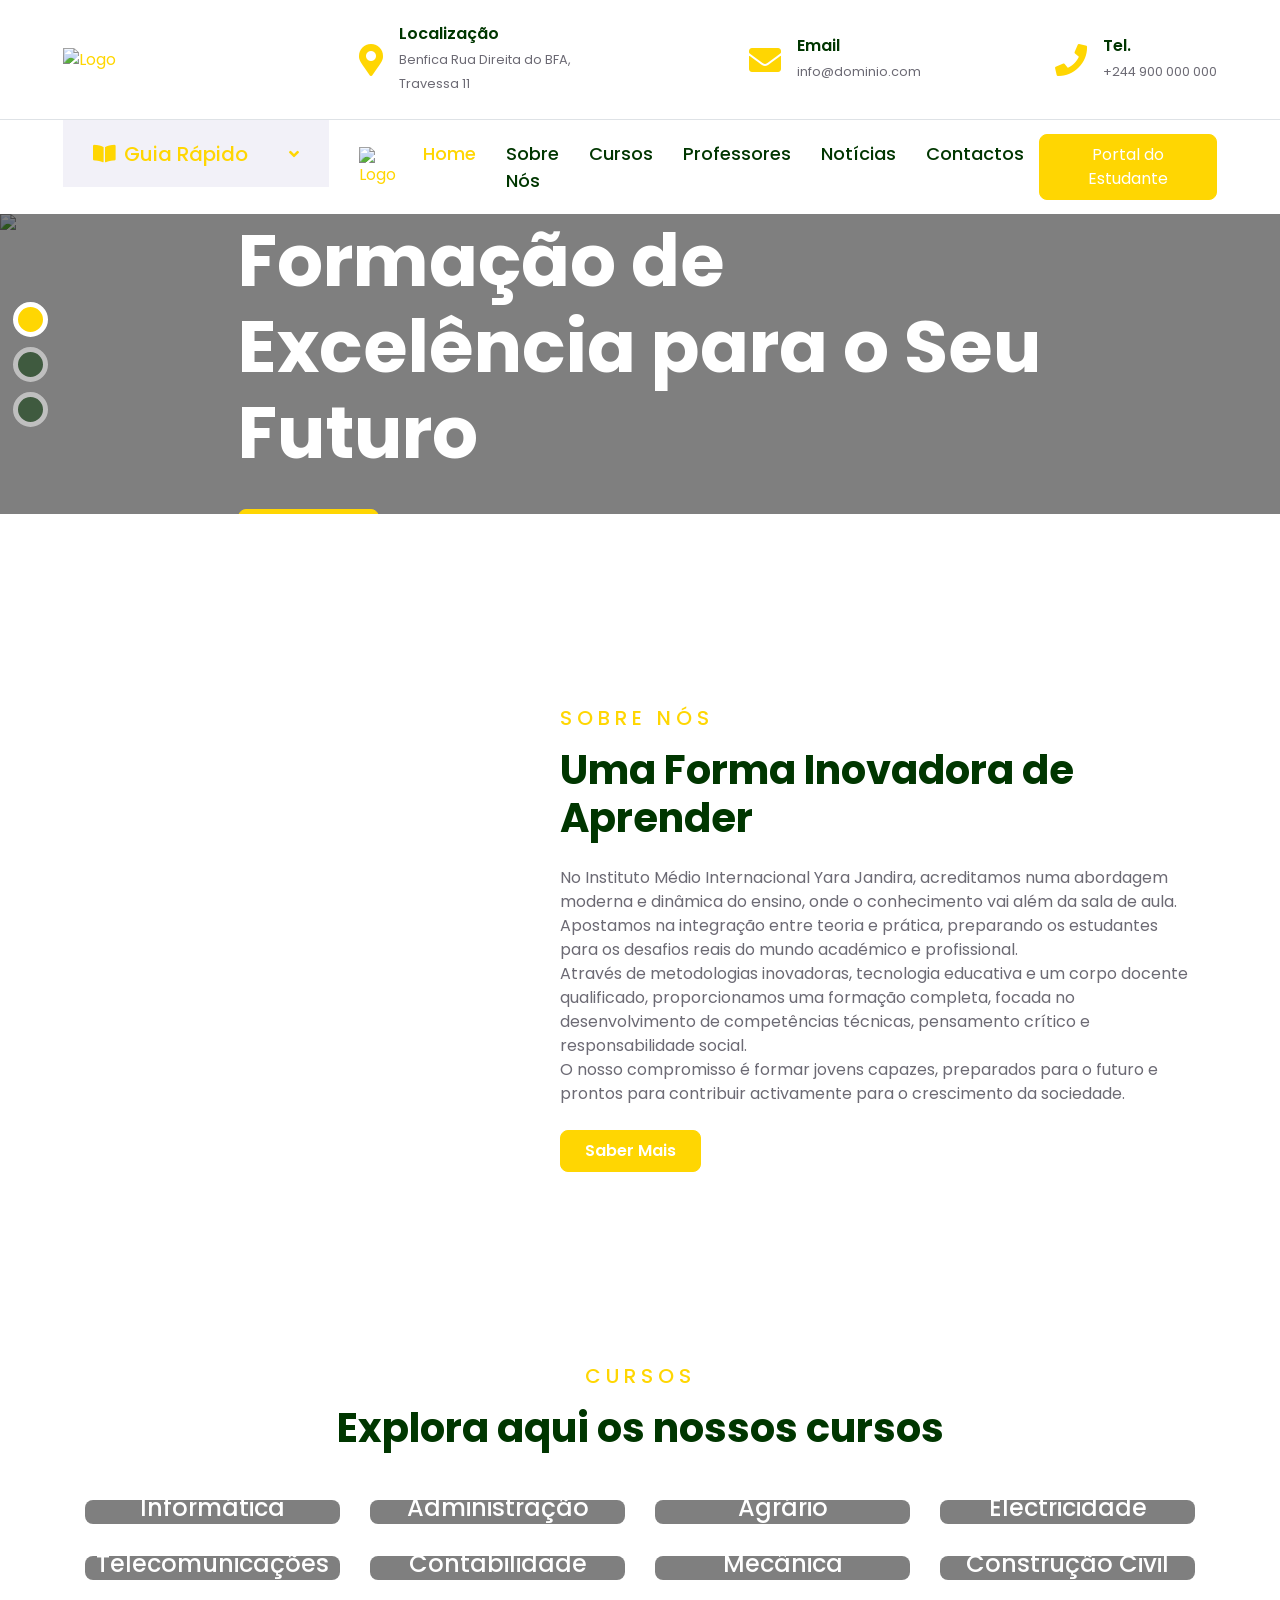
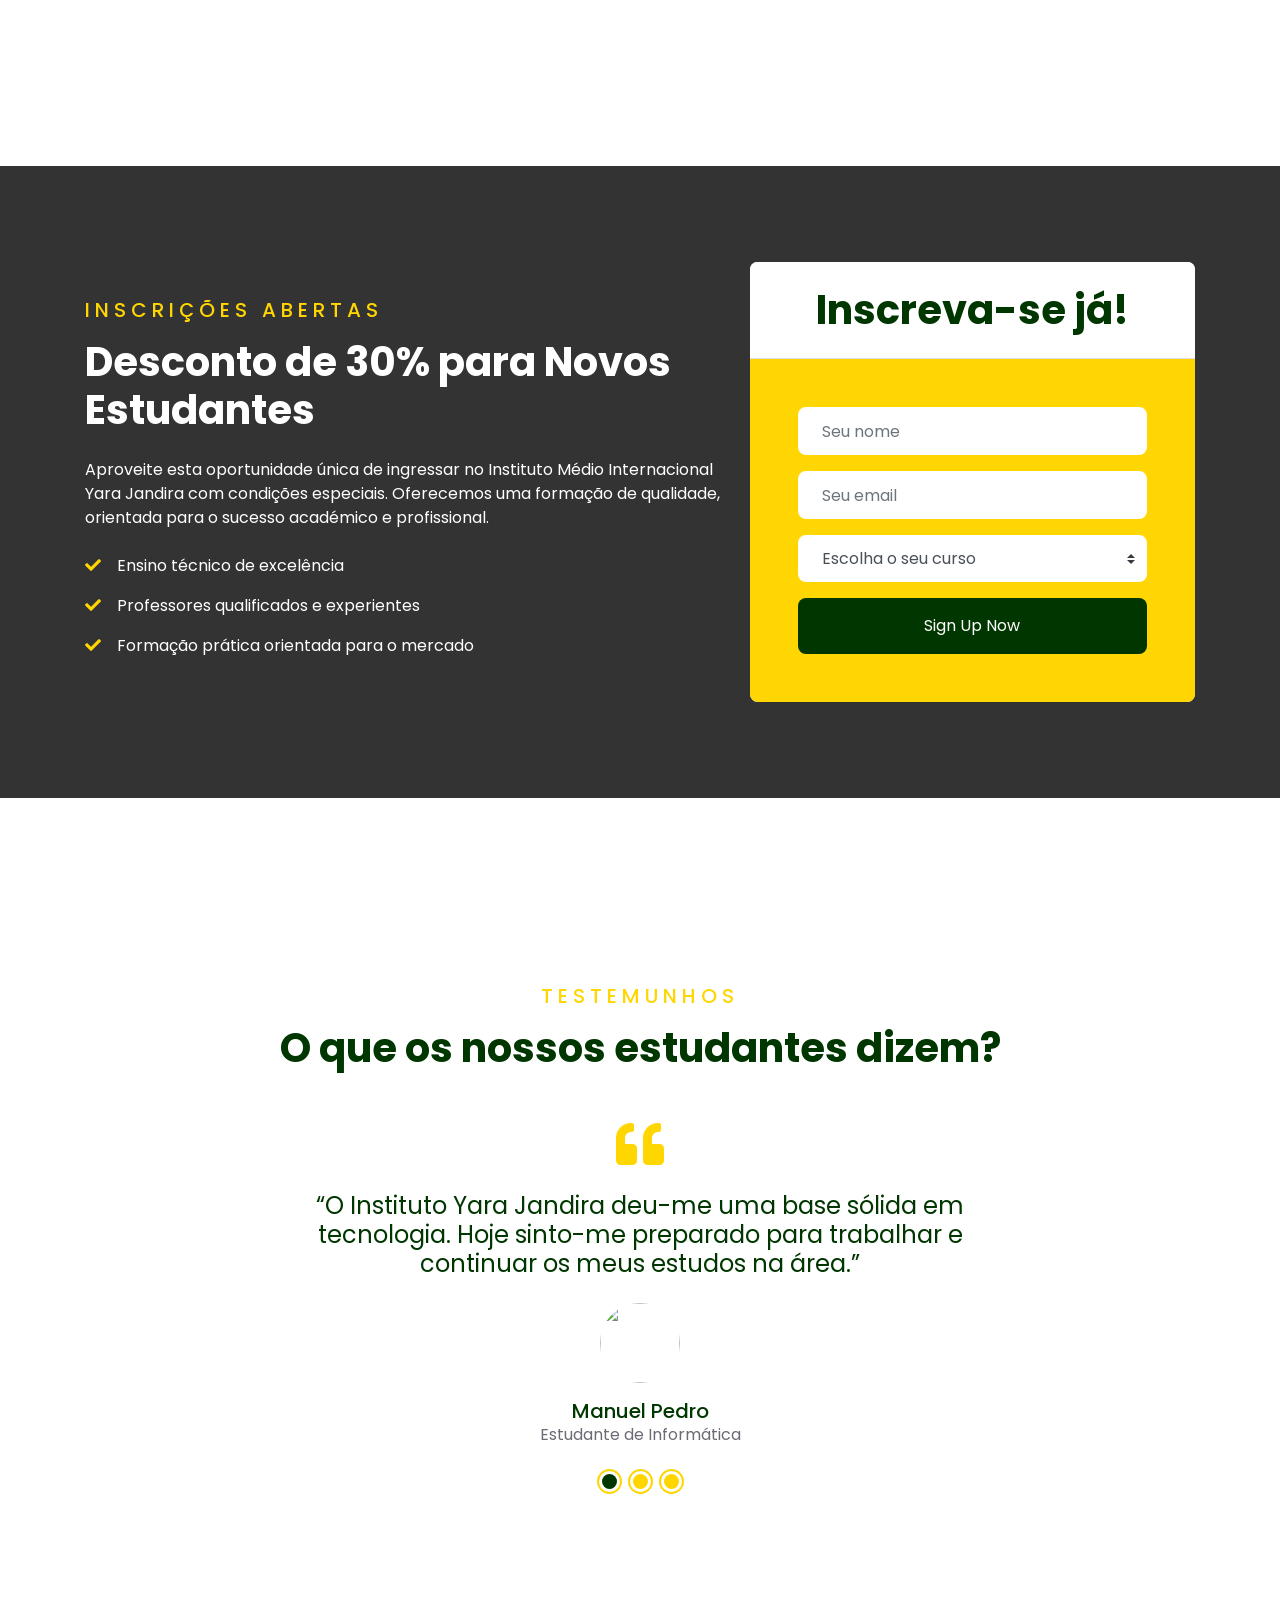
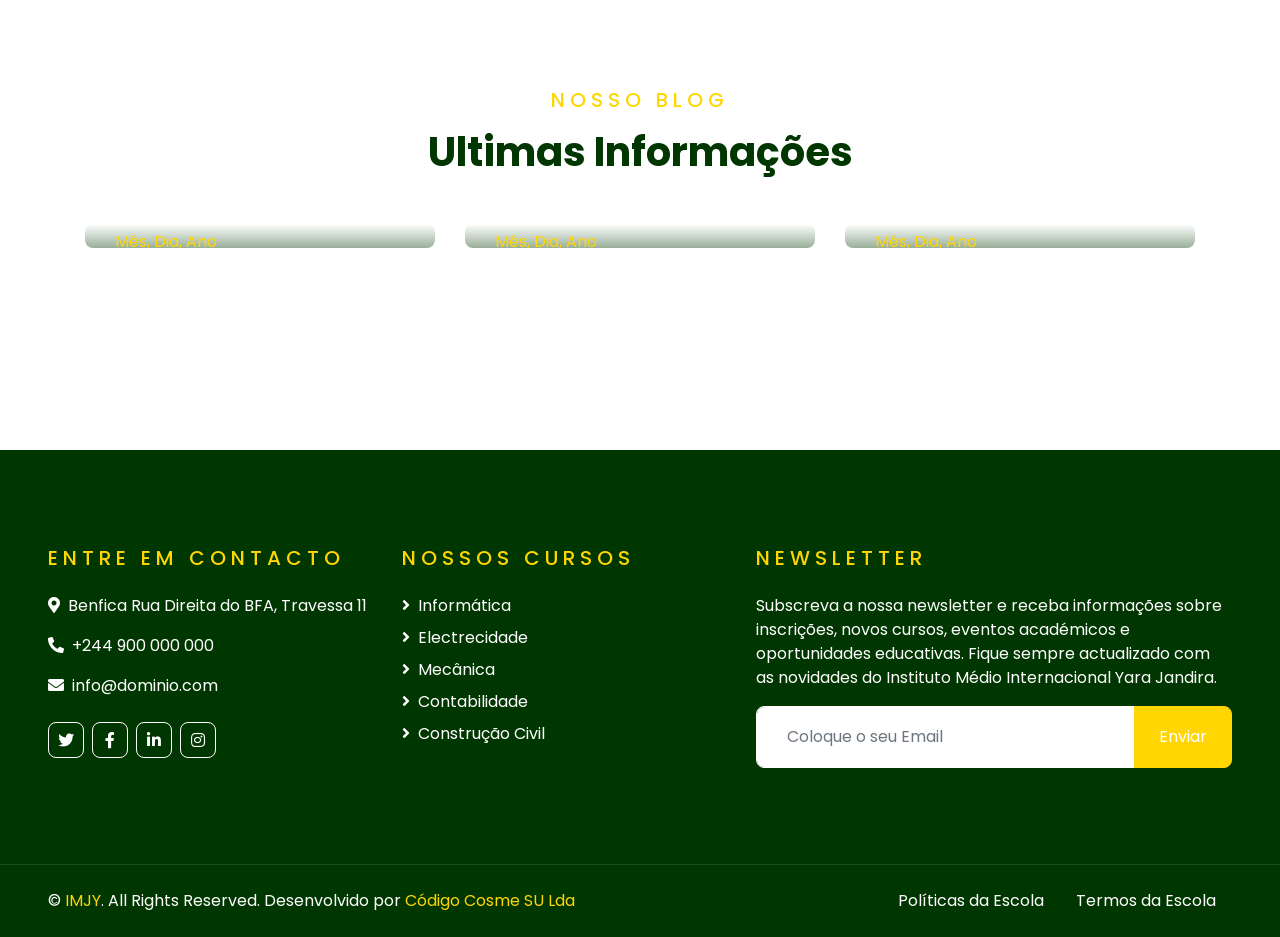
==== index.html @ 64b8944a "Add files via upload" ====
<!DOCTYPE html>
<html lang="en">

<head>
    <meta charset="utf-8">
    <title>INSTITUTO MÉDIO INTERNACIONAL YARA JANDIRA</title>
    <meta content="width=device-width, initial-scale=1.0" name="viewport">
    
    

    <!-- Favicon -->
    <link href="img/favicon.png" rel="icon">

    <!-- Google Web Fonts -->
    <link rel="preconnect" href="https://fonts.gstatic.com">
    <link href="https://fonts.googleapis.com/css2?family=Poppins:wght@400;500;600;700&display=swap" rel="stylesheet"> 

    <!-- Font Awesome -->
    <link href="https://cdnjs.cloudflare.com/ajax/libs/font-awesome/5.10.0/css/all.min.css" rel="stylesheet">

    <!-- Libraries Stylesheet -->
    <link href="lib/owlcarousel/assets/owl.carousel.min.css" rel="stylesheet">

    <!-- Customized Bootstrap Stylesheet -->
    <link href="css/style.css" rel="stylesheet">
</head>

<body>
    <!-- Topbar Start -->
    <div class="container-fluid d-none d-lg-block">
        <div class="row align-items-center py-4 px-xl-5">
            <div class="col-lg-3">
    <a href="" class="text-decoration-none">
        <img src="img/logo.png" alt=" Logo" style="height: 60px;">
    </a>
</div>
            <div class="col-lg-3 text-right">
                <div class="d-inline-flex align-items-center">
                    <i class="fa fa-2x fa-map-marker-alt text-primary mr-3"></i>
                    <div class="text-left">
                        <h6 class="font-weight-semi-bold mb-1">Localização</h6>
                        <small>Benfica Rua Direita do BFA, Travessa 11</small>
                    </div>
                </div>
            </div>
            <div class="col-lg-3 text-right">
                <div class="d-inline-flex align-items-center">
                    <i class="fa fa-2x fa-envelope text-primary mr-3"></i>
                    <div class="text-left">
                        <h6 class="font-weight-semi-bold mb-1">Email</h6>
                        <small>info@dominio.com</small>
                    </div>
                </div>
            </div>
            <div class="col-lg-3 text-right">
                <div class="d-inline-flex align-items-center">
                    <i class="fa fa-2x fa-phone text-primary mr-3"></i>
                    <div class="text-left">
                        <h6 class="font-weight-semi-bold mb-1">Tel.</h6>
                        <small>+244 900 000 000 </small>
                    </div>
                </div>
            </div>
        </div>
    </div>
    <!-- Topbar End -->


    <!-- Navbar Start -->
    <div class="container-fluid">
        <div class="row border-top px-xl-5">
            <div class="col-lg-3 d-none d-lg-block">
                <a class="d-flex align-items-center justify-content-between bg-secondary w-100 text-decoration-none" data-toggle="collapse" href="#navbar-vertical" style="height: 67px; padding: 0 30px;">
                    <h5 class="text-primary m-0"><i class="fa fa-book-open mr-2"></i>Guia Rápido</h5>
                    <i class="fa fa-angle-down text-primary"></i>
                </a>
                <nav class="collapse position-absolute navbar navbar-vertical navbar-light align-items-start p-0 border border-top-0 border-bottom-0 bg-light" id="navbar-vertical" style="width: calc(100% - 30px); z-index: 9;">
                    <div class="navbar-nav w-100">
                        
                        <a href="" class="nav-item nav-link">Por Pensar</a>
                        <a href="" class="nav-item nav-link">Por Pensar</a>
                        <a href="" class="nav-item nav-link">Por Pensar</a>
                        <a href="" class="nav-item nav-link">Por Pensar</a>
                    </div>
                </nav>
            </div>
            <div class="col-lg-9">
                <nav class="navbar navbar-expand-lg bg-light navbar-light py-3 py-lg-0 px-0">
                    <a href="" class="text-decoration-none">
        <img src="img/logo.png" alt=" Logo" style="height: 65px;">
    </a>
                    <button type="button" class="navbar-toggler" data-toggle="collapse" data-target="#navbarCollapse">
                        <span class="navbar-toggler-icon"></span>
                    </button>
                    <div class="collapse navbar-collapse justify-content-between" id="navbarCollapse">
                        <div class="navbar-nav py-0">
                            <a href="index.html" class="nav-item nav-link active">Home</a>
                            <a href="about.html" class="nav-item nav-link">Sobre Nós</a>
                            <a href="course.html" class="nav-item nav-link">Cursos</a>
                            <a href="teacher.html" class="nav-item nav-link">Professores</a>
                            <a href="blog.html" class="nav-item nav-link">Notícias</a>
                            <a href="contact.html" class="nav-item nav-link">Contactos</a>
                        </div>
                        <a class="btn btn-primary py-2 px-4 ml-auto d-none d-lg-block" href="#">Portal do Estudante</a>
                    </div>
                </nav>
            </div>
        </div>
    </div>
    <!-- Navbar End -->


    <!-- Carousel Start -->
    <div class="container-fluid p-0 pb-5 mb-5">
        <div id="header-carousel" class="carousel slide carousel-fade" data-ride="carousel">
            <ol class="carousel-indicators">
                <li data-target="#header-carousel" data-slide-to="0" class="active"></li>
                <li data-target="#header-carousel" data-slide-to="1"></li>
                <li data-target="#header-carousel" data-slide-to="2"></li>
            </ol>
            <div class="carousel-inner">
                <div class="carousel-item active" style="min-height: 300px;">
                    <img class="position-relative w-100" src="img/carousel-1.jpg" style="min-height: 300px; object-fit: cover;">
                    <div class="carousel-caption d-flex align-items-center justify-content-center">
                        <div class="p-5" style="width: 100%; max-width: 900px;">
                            <h5 class="text-white text-uppercase mb-md-3">ENSINO TÉCNICO DE QUALIDADE</h5>
                            <h1 class="display-3 text-white mb-md-4">Formação de Excelência para o Seu Futuro</h1>
                            <a href="" class="btn btn-primary py-md-2 px-md-4 font-weight-semi-bold mt-2">Saber Mais</a>
                        </div>
                    </div>
                </div>
                <div class="carousel-item" style="min-height: 300px;">
                    <img class="position-relative w-100" src="img/carousel-2.jpg" style="min-height: 300px; object-fit: cover;">
                    <div class="carousel-caption d-flex align-items-center justify-content-center">
                        <div class="p-5" style="width: 100%; max-width: 900px;">
                            <h5 class="text-white text-uppercase mb-md-3">CURSOS TÉCNICOS PROFISSIONAIS</h5>
                            <h1 class="display-3 text-white mb-md-4">A Melhor Escolha para o Seu Sucesso Académico</h1>
                            <a href="" class="btn btn-primary py-md-2 px-md-4 font-weight-semi-bold mt-2">Saber Mais</a>
                        </div>
                    </div>
                </div>
                <div class="carousel-item" style="min-height: 300px;">
                    <img class="position-relative w-100" src="img/carousel-3.jpg" style="min-height: 300px; object-fit: cover;">
                    <div class="carousel-caption d-flex align-items-center justify-content-center">
                        <div class="p-5" style="width: 100%; max-width: 900px;">
                            <h5 class="text-white text-uppercase mb-md-3">EDUCAÇÃO QUE TRANSFORMA VIDAS</h5>
                            <h1 class="display-3 text-white mb-md-4">Uma Nova Forma de Aprender e Crescer</h1>
                            <a href="" class="btn btn-primary py-md-2 px-md-4 font-weight-semi-bold mt-2">Saber Mais</a>
                        </div>
                    </div>
                </div>
            </div>
        </div>
    </div>
    <!-- Carousel End -->


    <!-- About Start -->
    <div class="container-fluid py-5">
        <div class="container py-5">
            <div class="row align-items-center">
                <div class="col-lg-5">
                    <img class="img-fluid rounded mb-4 mb-lg-0" src="img/about.png" alt="">
                </div>
                <div class="col-lg-7">
                    <div class="text-left mb-4">
                        <h5 class="text-primary text-uppercase mb-3" style="letter-spacing: 5px;">SOBRE NÓS</h5>
                        <h1>Uma Forma Inovadora de Aprender</h1>
                    </div>
                    <p>No Instituto Médio Internacional Yara Jandira, acreditamos numa abordagem moderna e dinâmica do ensino, onde o conhecimento vai além da sala de aula. Apostamos na integração entre teoria e prática, preparando os estudantes para os desafios reais do mundo académico e profissional.
 <br>
Através de metodologias inovadoras, tecnologia educativa e um corpo docente qualificado, proporcionamos uma formação completa, focada no desenvolvimento de competências técnicas, pensamento crítico e responsabilidade social.
 <br>
O nosso compromisso é formar jovens capazes, preparados para o futuro e prontos para contribuir activamente para o crescimento da sociedade.</p>
                    <a href="" class="btn btn-primary py-md-2 px-md-4 font-weight-semi-bold mt-2">Saber Mais</a>
                </div>
            </div>
        </div>
    </div>
    <!-- About End -->


   <!-- Category Start -->
    <div class="container-fluid py-5">
        <div class="container pt-5 pb-3">
            <div class="text-center mb-5">
                <h5 class="text-primary text-uppercase mb-3" style="letter-spacing: 5px;">Cursos</h5>
                <h1>Explora aqui os nossos cursos</h1>
            </div>
            <div class="row">
                <div class="col-lg-3 col-md-6 mb-4">
                    <div class="cat-item position-relative overflow-hidden rounded mb-2">
                        <img class="img-fluid" src="img/cat-1.jpg" alt="">
                        <a class="cat-overlay text-white text-decoration-none" href="">
                            <h4 class="text-white font-weight-medium">Informática</h4>
                   
                        </a>
                    </div>
                </div>
                <div class="col-lg-3 col-md-6 mb-4">
                    <div class="cat-item position-relative overflow-hidden rounded mb-2">
                        <img class="img-fluid" src="img/cat-2.jpg" alt="">
                        <a class="cat-overlay text-white text-decoration-none" href="">
                            <h4 class="text-white font-weight-medium">Administração</h4>
                            
                        </a>
                    </div>
                </div>
                <div class="col-lg-3 col-md-6 mb-4">
                    <div class="cat-item position-relative overflow-hidden rounded mb-2">
                        <img class="img-fluid" src="img/cat-3.jpg" alt="">
                        <a class="cat-overlay text-white text-decoration-none" href="">
                            <h4 class="text-white font-weight-medium">Agrário</h4>
                            
                        </a>
                    </div>
                </div>
                <div class="col-lg-3 col-md-6 mb-4">
                    <div class="cat-item position-relative overflow-hidden rounded mb-2">
                        <img class="img-fluid" src="img/cat-4.jpg" alt="">
                        <a class="cat-overlay text-white text-decoration-none" href="">
                            <h4 class="text-white font-weight-medium">Electricidade</h4>
                            
                        </a>
                    </div>
                </div>
                <div class="col-lg-3 col-md-6 mb-4">
                    <div class="cat-item position-relative overflow-hidden rounded mb-2">
                        <img class="img-fluid" src="img/cat-5.jpg" alt="">
                        <a class="cat-overlay text-white text-decoration-none" href="">
                            <h4 class="text-white font-weight-medium">Telecomunicações</h4>
                            
                        </a>
                    </div>
                </div>
                <div class="col-lg-3 col-md-6 mb-4">
                    <div class="cat-item position-relative overflow-hidden rounded mb-2">
                        <img class="img-fluid" src="img/cat-6.jpg" alt="">
                        <a class="cat-overlay text-white text-decoration-none" href="">
                            <h4 class="text-white font-weight-medium">Contabilidade</h4>
                            
                        </a>
                    </div>
                </div>
                <div class="col-lg-3 col-md-6 mb-4">
                    <div class="cat-item position-relative overflow-hidden rounded mb-2">
                        <img class="img-fluid" src="img/cat-7.jpg" alt="">
                        <a class="cat-overlay text-white text-decoration-none" href="">
                            <h4 class="text-white font-weight-medium">Mecânica</h4>
                            
                        </a>
                    </div>
                </div>
                <div class="col-lg-3 col-md-6 mb-4">
                    <div class="cat-item position-relative overflow-hidden rounded mb-2">
                        <img class="img-fluid" src="img/cat-8.jpg" alt="">
                        <a class="cat-overlay text-white text-decoration-none" href="">
                            <h4 class="text-white font-weight-medium">Construção Civil</h4>
                            
                        </a>
                    </div>
                </div>
            </div>
        </div>
    </div>
    <!-- Category Start -->


    <!-- Courses Start 
    <div class="container-fluid py-5">
        <div class="container py-5">
            <div class="text-center mb-5">
                <h5 class="text-primary text-uppercase mb-3" style="letter-spacing: 5px;">Courses</h5>
                <h1>Our Popular Courses</h1>
            </div>
            <div class="row">
                <div class="col-lg-4 col-md-6 mb-4">
                    <div class="rounded overflow-hidden mb-2">
                        <img class="img-fluid" src="img/course-1.jpg" alt="">
                        <div class="bg-secondary p-4">
                            <div class="d-flex justify-content-between mb-3">
                                <small class="m-0"><i class="fa fa-users text-primary mr-2"></i>25 Students</small>
                                <small class="m-0"><i class="far fa-clock text-primary mr-2"></i>01h 30m</small>
                            </div>
                            <a class="h5" href="">Web design & development courses for beginner</a>
                            <div class="border-top mt-4 pt-4">
                                <div class="d-flex justify-content-between">
                                    <h6 class="m-0"><i class="fa fa-star text-primary mr-2"></i>4.5 <small>(250)</small></h6>
                                    <h5 class="m-0">$99</h5>
                                </div>
                            </div>
                        </div>
                    </div>
                </div>
                <div class="col-lg-4 col-md-6 mb-4">
                    <div class="rounded overflow-hidden mb-2">
                        <img class="img-fluid" src="img/course-2.jpg" alt="">
                        <div class="bg-secondary p-4">
                            <div class="d-flex justify-content-between mb-3">
                                <small class="m-0"><i class="fa fa-users text-primary mr-2"></i>25 Students</small>
                                <small class="m-0"><i class="far fa-clock text-primary mr-2"></i>01h 30m</small>
                            </div>
                            <a class="h5" href="">Web design & development courses for beginner</a>
                            <div class="border-top mt-4 pt-4">
                                <div class="d-flex justify-content-between">
                                    <h6 class="m-0"><i class="fa fa-star text-primary mr-2"></i>4.5 <small>(250)</small></h6>
                                    <h5 class="m-0">$99</h5>
                                </div>
                            </div>
                        </div>
                    </div>
                </div>
                <div class="col-lg-4 col-md-6 mb-4">
                    <div class="rounded overflow-hidden mb-2">
                        <img class="img-fluid" src="img/course-3.jpg" alt="">
                        <div class="bg-secondary p-4">
                            <div class="d-flex justify-content-between mb-3">
                                <small class="m-0"><i class="fa fa-users text-primary mr-2"></i>25 Students</small>
                                <small class="m-0"><i class="far fa-clock text-primary mr-2"></i>01h 30m</small>
                            </div>
                            <a class="h5" href="">Web design & development courses for beginner</a>
                            <div class="border-top mt-4 pt-4">
                                <div class="d-flex justify-content-between">
                                    <h6 class="m-0"><i class="fa fa-star text-primary mr-2"></i>4.5 <small>(250)</small></h6>
                                    <h5 class="m-0">$99</h5>
                                </div>
                            </div>
                        </div>
                    </div>
                </div>
                <div class="col-lg-4 col-md-6 mb-4">
                    <div class="rounded overflow-hidden mb-2">
                        <img class="img-fluid" src="img/course-4.jpg" alt="">
                        <div class="bg-secondary p-4">
                            <div class="d-flex justify-content-between mb-3">
                                <small class="m-0"><i class="fa fa-users text-primary mr-2"></i>25 Students</small>
                                <small class="m-0"><i class="far fa-clock text-primary mr-2"></i>01h 30m</small>
                            </div>
                            <a class="h5" href="">Web design & development courses for beginner</a>
                            <div class="border-top mt-4 pt-4">
                                <div class="d-flex justify-content-between">
                                    <h6 class="m-0"><i class="fa fa-star text-primary mr-2"></i>4.5 <small>(250)</small></h6>
                                    <h5 class="m-0">$99</h5>
                                </div>
                            </div>
                        </div>
                    </div>
                </div>
                <div class="col-lg-4 col-md-6 mb-4">
                    <div class="rounded overflow-hidden mb-2">
                        <img class="img-fluid" src="img/course-5.jpg" alt="">
                        <div class="bg-secondary p-4">
                            <div class="d-flex justify-content-between mb-3">
                                <small class="m-0"><i class="fa fa-users text-primary mr-2"></i>25 Students</small>
                                <small class="m-0"><i class="far fa-clock text-primary mr-2"></i>01h 30m</small>
                            </div>
                            <a class="h5" href="">Web design & development courses for beginner</a>
                            <div class="border-top mt-4 pt-4">
                                <div class="d-flex justify-content-between">
                                    <h6 class="m-0"><i class="fa fa-star text-primary mr-2"></i>4.5 <small>(250)</small></h6>
                                    <h5 class="m-0">$99</h5>
                                </div>
                            </div>
                        </div>
                    </div>
                </div>
                <div class="col-lg-4 col-md-6 mb-4">
                    <div class="rounded overflow-hidden mb-2">
                        <img class="img-fluid" src="img/course-6.jpg" alt="">
                        <div class="bg-secondary p-4">
                            <div class="d-flex justify-content-between mb-3">
                                <small class="m-0"><i class="fa fa-users text-primary mr-2"></i>25 Students</small>
                                <small class="m-0"><i class="far fa-clock text-primary mr-2"></i>01h 30m</small>
                            </div>
                            <a class="h5" href="">Web design & development courses for beginner</a>
                            <div class="border-top mt-4 pt-4">
                                <div class="d-flex justify-content-between">
                                    <h6 class="m-0"><i class="fa fa-star text-primary mr-2"></i>4.5 <small>(250)</small></h6>
                                    <h5 class="m-0">$99</h5>
                                </div>
                            </div>
                        </div>
                    </div>
                </div>
            </div>
        </div>
    </div>
   Courses End -->


      <!-- Registration Start -->
    <div class="container-fluid bg-registration py-5" style="margin: 90px 0;">
        <div class="container py-5">
            <div class="row align-items-center">
                <div class="col-lg-7 mb-5 mb-lg-0">
                    <div class="mb-4">
                        <h5 class="text-primary text-uppercase mb-3" style="letter-spacing: 5px;">INSCRIÇÕES ABERTAS</h5>
                        <h1 class="text-white">Desconto de 30% para Novos Estudantes</h1>
                    </div>
                    <p class="text-white">Aproveite esta oportunidade única de ingressar no Instituto Médio Internacional Yara Jandira com condições especiais. Oferecemos uma formação de qualidade, orientada para o sucesso académico e profissional.</p>
                    <ul class="list-inline text-white m-0">
                        <li class="py-2"><i class="fa fa-check text-primary mr-3"></i>Ensino técnico de excelência</li>
                        <li class="py-2"><i class="fa fa-check text-primary mr-3"></i>Professores qualificados e experientes</li>
                        <li class="py-2"><i class="fa fa-check text-primary mr-3"></i>Formação prática orientada para o mercado</li>
                    </ul>
                </div>
                <div class="col-lg-5">
                    <div class="card border-0">
                        <div class="card-header bg-light text-center p-4">
                            <h1 class="m-0">Inscreva-se já!</h1>
                        </div>
                        <div class="card-body rounded-bottom bg-primary p-5">
                            <form>
                                <div class="form-group">
                                    <input type="text" class="form-control border-0 p-4" placeholder="Seu nome" required="required" />
                                </div>
                                <div class="form-group">
                                    <input type="email" class="form-control border-0 p-4" placeholder="Seu email" required="required" />
                                </div>
                                <div class="form-group">
                                    <select class="custom-select border-0 px-4" style="height: 47px;">
                                        <option selected>Escolha o seu curso</option>
                                        <option value="1">Curso 1</option>
                                        <option value="2">Curso 1</option>
                                        <option value="3">Curso 1</option>
                                    </select>
                                </div>
                                <div>
                                    <button class="btn btn-dark btn-block border-0 py-3" type="submit">Sign Up Now</button>
                                </div>
                            </form>
                        </div>
                    </div>
                </div>
            </div>
        </div>
    </div>
    <!-- Registration End -->


    <!-- Team Start 
    <div class="container-fluid py-5">
        <div class="container pt-5 pb-3">
            <div class="text-center mb-5">
                <h5 class="text-primary text-uppercase mb-3" style="letter-spacing: 5px;">Teachers</h5>
                <h1>Meet Our Teachers</h1>
            </div>
            <div class="row">
                <div class="col-md-6 col-lg-3 text-center team mb-4">
                    <div class="team-item rounded overflow-hidden mb-2">
                        <div class="team-img position-relative">
                            <img class="img-fluid" src="img/team-1.jpg" alt="">
                            
                        </div>
                        <div class="bg-secondary p-4">
                            <h5>Nome do Professor</h5>
                            <p class="m-0">Disciplina que Ministra</p>
                        </div>
                    </div>
                </div>
                <div class="col-md-6 col-lg-3 text-center team mb-4">
                    <div class="team-item rounded overflow-hidden mb-2">
                        <div class="team-img position-relative">
                            <img class="img-fluid" src="img/team-2.jpg" alt="">
                            
                        </div>
                        <div class="bg-secondary p-4">
                            <h5>Nome do Professor</h5>
                            <p class="m-0">Disciplina que Ministra</p>
                        </div>
                    </div>
                </div>
                <div class="col-md-6 col-lg-3 text-center team mb-4">
                    <div class="team-item rounded overflow-hidden mb-2">
                        <div class="team-img position-relative">
                            <img class="img-fluid" src="img/team-3.jpg" alt="">
                            
                        </div>
                        <div class="bg-secondary p-4">
                            <h5>Nome do Professor</h5>
                            <p class="m-0">Disciplina que Ministra</p>
                        </div>
                    </div>
                </div>
                <div class="col-md-6 col-lg-3 text-center team mb-4">
                    <div class="team-item rounded overflow-hidden mb-2">
                        <div class="team-img position-relative">
                            <img class="img-fluid" src="img/team-4.jpg" alt="">
                            
                        </div>
                        <div class="bg-secondary p-4">
                            <h5>Nome do Professor</h5>
                            <p class="m-0">Disciplina que Ministra</p>
                        </div>
                    </div>
                </div>
            </div>
        </div>
    </div>
   Team End -->


    <!-- Testimonial Start -->
    <div class="container-fluid py-5">
        <div class="container py-5">
            <div class="text-center mb-5">
                <h5 class="text-primary text-uppercase mb-3" style="letter-spacing: 5px;">Testemunhos</h5>
                <h1>O que os nossos estudantes dizem?</h1>
            </div>
            <div class="row justify-content-center">
                <div class="col-lg-8">
                    <div class="owl-carousel testimonial-carousel">
                        <div class="text-center">
                            <i class="fa fa-3x fa-quote-left text-primary mb-4"></i>
                            <h4 class="font-weight-normal mb-4">“O Instituto Yara Jandira deu-me uma base sólida em tecnologia. Hoje sinto-me preparado para trabalhar e continuar os meus estudos na área.”</h4>
                            <img class="img-fluid mx-auto mb-3" src="img/testimonial-1.jpg" alt="">
                            <h5 class="m-0">Manuel Pedro</h5>
                            <span>Estudante de Informática</span>
                        </div>
                        <div class="text-center">
                            <i class="fa fa-3x fa-quote-left text-primary mb-4"></i>
                            <h4 class="font-weight-normal mb-4">“A qualidade do ensino é excelente. Aprendi não só teoria, mas também competências práticas que fazem a diferença no mercado de trabalho.”</h4>
                            <img class="img-fluid mx-auto mb-3" src="img/testimonial-2.jpg" alt="">
                            <h5 class="m-0">Carla Mendes</h5>
                            <span>Estudante de Gestão e Administração</span>
                        </div>
                        <div class="text-center">
                            <i class="fa fa-3x fa-quote-left text-primary mb-4"></i>
                            <h4 class="font-weight-normal mb-4">“As aulas práticas e o acompanhamento dos professores ajudaram-me muito. Hoje tenho mais confiança para iniciar a minha carreira profissional.”</h4>
                            <img class="img-fluid mx-auto mb-3" src="img/testimonial-3.jpg" alt="">
                            <h5 class="m-0">António Silva</h5>
                            <span>Estudante de Electricidade</span>
                        </div>
                    </div>
                </div>
            </div>
        </div>
    </div>
    <!-- Testimonial End -->


    <!-- Blog Start -->
    <div class="container-fluid py-5">
        <div class="container pt-5 pb-3">
            <div class="text-center mb-5">
                <h5 class="text-primary text-uppercase mb-3" style="letter-spacing: 5px;">Nosso Blog</h5>
                <h1>Ultimas Informações</h1>
            </div>
            <div class="row pb-3">
                <div class="col-lg-4 mb-4">
                    <div class="blog-item position-relative overflow-hidden rounded mb-2">
                        <img class="img-fluid" src="img/blog-1.jpg" alt="">
                        <a class="blog-overlay text-decoration-none" href="">
                            <h5 class="text-white mb-3">Tema da Notícia - e breve descrição</h5>
                            <p class="text-primary m-0">Mês, Dia, Ano</p>
                        </a>
                    </div>
                </div>
                <div class="col-lg-4 mb-4">
                    <div class="blog-item position-relative overflow-hidden rounded mb-2">
                        <img class="img-fluid" src="img/blog-2.jpg" alt="">
                        <a class="blog-overlay text-decoration-none" href="">
                            <h5 class="text-white mb-3">Tema da Notícia - e breve descrição</h5>
                            <p class="text-primary m-0">Mês, Dia, Ano</p>
                        </a>
                    </div>
                </div>
                <div class="col-lg-4 mb-4">
                    <div class="blog-item position-relative overflow-hidden rounded mb-2">
                        <img class="img-fluid" src="img/blog-3.jpg" alt="">
                        <a class="blog-overlay text-decoration-none" href="">
                            <h5 class="text-white mb-3">Tema da Notícia - e breve descrição</h5>
                            <p class="text-primary m-0">Mês, Dia, Ano</p>
                        </a>
                    </div>
                </div>
            </div>
        </div>
    </div>
    <!-- Blog End -->


    <!-- Footer Start -->
    <div class="container-fluid bg-dark text-white py-5 px-sm-3 px-lg-5" style="margin-top: 90px;">
        <div class="row pt-5">
            <div class="col-lg-7 col-md-12">
                <div class="row">
                    <div class="col-md-6 mb-5">
                        <h5 class="text-primary text-uppercase mb-4" style="letter-spacing: 5px;">Entre em contacto</h5>
                        <p><i class="fa fa-map-marker-alt mr-2"></i>Benfica Rua Direita do BFA, Travessa 11</p>
                        <p><i class="fa fa-phone-alt mr-2"></i>+244 900 000 000</p>
                        <p><i class="fa fa-envelope mr-2"></i>info@dominio.com</p>
                        <div class="d-flex justify-content-start mt-4">
                            <a class="btn btn-outline-light btn-square mr-2" href="#"><i class="fab fa-twitter"></i></a>
                            <a class="btn btn-outline-light btn-square mr-2" href="#"><i class="fab fa-facebook-f"></i></a>
                            <a class="btn btn-outline-light btn-square mr-2" href="#"><i class="fab fa-linkedin-in"></i></a>
                            <a class="btn btn-outline-light btn-square" href="#"><i class="fab fa-instagram"></i></a>
                        </div>
                    </div>
                    <div class="col-md-6 mb-5">
                        <h5 class="text-primary text-uppercase mb-4" style="letter-spacing: 5px;">Nossos Cursos</h5>
                        <div class="d-flex flex-column justify-content-start">
                            <a class="text-white mb-2" href="#"><i class="fa fa-angle-right mr-2"></i>Informática</a>
                            <a class="text-white mb-2" href="#"><i class="fa fa-angle-right mr-2"></i>Electrecidade</a>
                            <a class="text-white mb-2" href="#"><i class="fa fa-angle-right mr-2"></i>Mecânica</a>
                            <a class="text-white mb-2" href="#"><i class="fa fa-angle-right mr-2"></i>Contabilidade</a>
                            <a class="text-white" href="#"><i class="fa fa-angle-right mr-2"></i>Construção Civil</a>
                        </div>
                    </div>
                </div>
            </div>
            <div class="col-lg-5 col-md-12 mb-5">
                <h5 class="text-primary text-uppercase mb-4" style="letter-spacing: 5px;">Newsletter</h5>
                <p>Subscreva a nossa newsletter e receba informações sobre inscrições, novos cursos, eventos académicos e oportunidades educativas.
Fique sempre actualizado com as novidades do Instituto Médio Internacional Yara Jandira.</p>
                <div class="w-100">
                    <div class="input-group">
                        <input type="text" class="form-control border-light" style="padding: 30px;" placeholder="Coloque o seu Email">
                        <div class="input-group-append">
                            <button class="btn btn-primary px-4">Enviar</button>
                        </div>
                    </div>
                </div>
            </div>
        </div>
    </div>
    <div class="container-fluid bg-dark text-white border-top py-4 px-sm-3 px-md-5" style="border-color: rgba(256, 256, 256, .1) !important;">
        <div class="row">
            <div class="col-lg-6 text-center text-md-left mb-3 mb-md-0">
                <p class="m-0 text-white">&copy; <a href="#">IMJY</a>. All Rights Reserved. 
                    
                    <!--/*** The author’s attribution link must remain intact in the template. ***/-->
                    <!--/*** If you wish to remove this credit link, please purchase the Pro Version . ***/-->
                Desenvolvido por <a href="https://codigocosme.com">Código Cosme SU Lda</a>
                </p>
            </div>
            <div class="col-lg-6 text-center text-md-right">
                <ul class="nav d-inline-flex">
                    <li class="nav-item">
                        <a class="nav-link text-white py-0" href="#">Políticas da Escola</a>
                    </li>
                    <li class="nav-item">
                        <a class="nav-link text-white py-0" href="#">Termos da Escola</a>
                    </li>
                    
                    
                </ul>
            </div>
        </div>
    </div>
    <!-- Footer End -->


    <!-- Back to Top -->
    <a href="#" class="btn btn-lg btn-primary btn-lg-square back-to-top"><i class="fa fa-angle-double-up"></i></a>


    <!-- JavaScript Libraries -->
    <script src="https://code.jquery.com/jquery-3.4.1.min.js"></script>
    <script src="https://stackpath.bootstrapcdn.com/bootstrap/4.4.1/js/bootstrap.bundle.min.js"></script>
    <script src="lib/easing/easing.min.js"></script>
    <script src="lib/owlcarousel/owl.carousel.min.js"></script>

    <!-- Contact Javascript File -->
    <script src="mail/jqBootstrapValidation.min.js"></script>
    <script src="mail/contact.js"></script>

    <!-- Template Javascript -->
    <script src="js/main.js"></script>
</body>

</html>
---- css/style.css ----
/******* Bootstrap Theming ********/
/*!
 * Bootstrap v4.5.3 (https://getbootstrap.com/)
 * Copyright 2011-2020 The Bootstrap Authors
 * Copyright 2011-2020 Twitter, Inc.
 * Licensed under MIT (https://github.com/twbs/bootstrap/blob/main/LICENSE)
 */
:root {
  --blue: #007bff;
  --indigo: #6610f2;
  --purple: #6f42c1;
  --pink: #e83e8c;
  --red: #dc3545;
  --orange: #fd7e14;
  --yellow: #ffc107;
  --green: #28a745;
  --teal: #20c997;
  --cyan: #17a2b8;
  --white: #fff;
  --gray: #6c757d;
  --gray-dark: #343a40;
  --primary: #ffd602;
  --secondary: #F2F1F8;
  --success: #28a745;
  --info: #17a2b8;
  --warning: #ffc107;
  --danger: #dc3545;
  --light: #FFFFFF;
  --dark: #003600;
  --breakpoint-xs: 0;
  --breakpoint-sm: 576px;
  --breakpoint-md: 768px;
  --breakpoint-lg: 992px;
  --breakpoint-xl: 1200px;
  --font-family-sans-serif: "Poppins", sans-serif;
  --font-family-monospace: SFMono-Regular, Menlo, Monaco, Consolas, "Liberation Mono", "Courier New", monospace;
}

*,
*::before,
*::after {
  box-sizing: border-box;
}

html {
  font-family: sans-serif;
  line-height: 1.15;
  -webkit-text-size-adjust: 100%;
  -webkit-tap-highlight-color: rgba(0, 0, 0, 0);
}

article, aside, figcaption, figure, footer, header, hgroup, main, nav, section {
  display: block;
}

body {
  margin: 0;
  font-family: "Poppins", sans-serif;
  font-size: 1rem;
  font-weight: 400;
  line-height: 1.5;
  color: #6C6A74;
  text-align: left;
  background-color: #fff;
}

[tabindex="-1"]:focus:not(:focus-visible) {
  outline: 0 !important;
}

hr {
  box-sizing: content-box;
  height: 0;
  overflow: visible;
}

h1, h2, h3, h4, h5, h6 {
  margin-top: 0;
  margin-bottom: 0.5rem;
}

p {
  margin-top: 0;
  margin-bottom: 1rem;
}

abbr[title],
abbr[data-original-title] {
  text-decoration: underline;
  text-decoration: underline dotted;
  cursor: help;
  border-bottom: 0;
  text-decoration-skip-ink: none;
}

address {
  margin-bottom: 1rem;
  font-style: normal;
  line-height: inherit;
}

ol,
ul,
dl {
  margin-top: 0;
  margin-bottom: 1rem;
}

ol ol,
ul ul,
ol ul,
ul ol {
  margin-bottom: 0;
}

dt {
  font-weight: 700;
}

dd {
  margin-bottom: .5rem;
  margin-left: 0;
}

blockquote {
  margin: 0 0 1rem;
}

b,
strong {
  font-weight: bolder;
}

small {
  font-size: 80%;
}

sub,
sup {
  position: relative;
  font-size: 75%;
  line-height: 0;
  vertical-align: baseline;
}

sub {
  bottom: -.25em;
}

sup {
  top: -.5em;
}

a {
  color: #ffd602;
  text-decoration: none;
  background-color: transparent;
}

a:hover {
  color: #b34700;
  text-decoration: underline;
}

a:not([href]):not([class]) {
  color: inherit;
  text-decoration: none;
}

a:not([href]):not([class]):hover {
  color: inherit;
  text-decoration: none;
}

pre,
code,
kbd,
samp {
  font-family: SFMono-Regular, Menlo, Monaco, Consolas, "Liberation Mono", "Courier New", monospace;
  font-size: 1em;
}

pre {
  margin-top: 0;
  margin-bottom: 1rem;
  overflow: auto;
  -ms-overflow-style: scrollbar;
}

figure {
  margin: 0 0 1rem;
}

img {
  vertical-align: middle;
  border-style: none;
}

svg {
  overflow: hidden;
  vertical-align: middle;
}

table {
  border-collapse: collapse;
}

caption {
  padding-top: 0.75rem;
  padding-bottom: 0.75rem;
  color: #6c757d;
  text-align: left;
  caption-side: bottom;
}

th {
  text-align: inherit;
  text-align: -webkit-match-parent;
}

label {
  display: inline-block;
  margin-bottom: 0.5rem;
}

button {
  border-radius: 0;
}

button:focus {
  outline: 1px dotted;
  outline: 5px auto -webkit-focus-ring-color;
}

input,
button,
select,
optgroup,
textarea {
  margin: 0;
  font-family: inherit;
  font-size: inherit;
  line-height: inherit;
}

button,
input {
  overflow: visible;
}

button,
select {
  text-transform: none;
}

[role="button"] {
  cursor: pointer;
}

select {
  word-wrap: normal;
}

button,
[type="button"],
[type="reset"],
[type="submit"] {
  -webkit-appearance: button;
}

button:not(:disabled),
[type="button"]:not(:disabled),
[type="reset"]:not(:disabled),
[type="submit"]:not(:disabled) {
  cursor: pointer;
}

button::-moz-focus-inner,
[type="button"]::-moz-focus-inner,
[type="reset"]::-moz-focus-inner,
[type="submit"]::-moz-focus-inner {
  padding: 0;
  border-style: none;
}

input[type="radio"],
input[type="checkbox"] {
  box-sizing: border-box;
  padding: 0;
}

textarea {
  overflow: auto;
  resize: vertical;
}

fieldset {
  min-width: 0;
  padding: 0;
  margin: 0;
  border: 0;
}

legend {
  display: block;
  width: 100%;
  max-width: 100%;
  padding: 0;
  margin-bottom: .5rem;
  font-size: 1.5rem;
  line-height: inherit;
  color: inherit;
  white-space: normal;
}

@media (max-width: 1200px) {
  legend {
    font-size: calc(1.275rem + 0.3vw) ;
  }
}

progress {
  vertical-align: baseline;
}

[type="number"]::-webkit-inner-spin-button,
[type="number"]::-webkit-outer-spin-button {
  height: auto;
}

[type="search"] {
  outline-offset: -2px;
  -webkit-appearance: none;
}

[type="search"]::-webkit-search-decoration {
  -webkit-appearance: none;
}

::-webkit-file-upload-button {
  font: inherit;
  -webkit-appearance: button;
}

output {
  display: inline-block;
}

summary {
  display: list-item;
  cursor: pointer;
}

template {
  display: none;
}

[hidden] {
  display: none !important;
}

h1, h2, h3, h4, h5, h6,
.h1, .h2, .h3, .h4, .h5, .h6 {
  margin-bottom: 0.5rem;
  font-weight: 500;
  line-height: 1.2;
  color: #003600;
}

h1, .h1 {
  font-size: 2.5rem;
}

@media (max-width: 1200px) {
  h1, .h1 {
    font-size: calc(1.375rem + 1.5vw) ;
  }
}

h2, .h2 {
  font-size: 2rem;
}

@media (max-width: 1200px) {
  h2, .h2 {
    font-size: calc(1.325rem + 0.9vw) ;
  }
}

h3, .h3 {
  font-size: 1.75rem;
}

@media (max-width: 1200px) {
  h3, .h3 {
    font-size: calc(1.3rem + 0.6vw) ;
  }
}

h4, .h4 {
  font-size: 1.5rem;
}

@media (max-width: 1200px) {
  h4, .h4 {
    font-size: calc(1.275rem + 0.3vw) ;
  }
}

h5, .h5 {
  font-size: 1.25rem;
}

h6, .h6 {
  font-size: 1rem;
}

.lead {
  font-size: 1.25rem;
  font-weight: 300;
}

.display-1 {
  font-size: 6rem;
  font-weight: 300;
  line-height: 1.2;
}

@media (max-width: 1200px) {
  .display-1 {
    font-size: calc(1.725rem + 5.7vw) ;
  }
}

.display-2 {
  font-size: 5.5rem;
  font-weight: 300;
  line-height: 1.2;
}

@media (max-width: 1200px) {
  .display-2 {
    font-size: calc(1.675rem + 5.1vw) ;
  }
}

.display-3 {
  font-size: 4.5rem;
  font-weight: 300;
  line-height: 1.2;
}

@media (max-width: 1200px) {
  .display-3 {
    font-size: calc(1.575rem + 3.9vw) ;
  }
}

.display-4 {
  font-size: 3.5rem;
  font-weight: 300;
  line-height: 1.2;
}

@media (max-width: 1200px) {
  .display-4 {
    font-size: calc(1.475rem + 2.7vw) ;
  }
}

hr {
  margin-top: 1rem;
  margin-bottom: 1rem;
  border: 0;
  border-top: 1px solid rgba(0, 0, 0, 0.1);
}

small,
.small {
  font-size: 80%;
  font-weight: 400;
}

mark,
.mark {
  padding: 0.2em;
  background-color: #fcf8e3;
}

.list-unstyled {
  padding-left: 0;
  list-style: none;
}

.list-inline {
  padding-left: 0;
  list-style: none;
}

.list-inline-item {
  display: inline-block;
}

.list-inline-item:not(:last-child) {
  margin-right: 0.5rem;
}

.initialism {
  font-size: 90%;
  text-transform: uppercase;
}

.blockquote {
  margin-bottom: 1rem;
  font-size: 1.25rem;
}

.blockquote-footer {
  display: block;
  font-size: 80%;
  color: #6c757d;
}

.blockquote-footer::before {
  content: "\2014\00A0";
}

.img-fluid {
  max-width: 100%;
  height: auto;
}

.img-thumbnail {
  padding: 0.25rem;
  background-color: #fff;
  border: 1px solid #dee2e6;
  border-radius: 8px;
  max-width: 100%;
  height: auto;
}

.figure {
  display: inline-block;
}

.figure-img {
  margin-bottom: 0.5rem;
  line-height: 1;
}

.figure-caption {
  font-size: 90%;
  color: #6c757d;
}

code {
  font-size: 87.5%;
  color: #e83e8c;
  word-wrap: break-word;
}

a > code {
  color: inherit;
}

kbd {
  padding: 0.2rem 0.4rem;
  font-size: 87.5%;
  color: #fff;
  background-color: #212529;
  border-radius: 0.2rem;
}

kbd kbd {
  padding: 0;
  font-size: 100%;
  font-weight: 700;
}

pre {
  display: block;
  font-size: 87.5%;
  color: #212529;
}

pre code {
  font-size: inherit;
  color: inherit;
  word-break: normal;
}

.pre-scrollable {
  max-height: 340px;
  overflow-y: scroll;
}

.container,
.container-fluid,
.container-sm,
.container-md,
.container-lg,
.container-xl {
  width: 100%;
  padding-right: 15px;
  padding-left: 15px;
  margin-right: auto;
  margin-left: auto;
}

@media (min-width: 576px) {
  .container, .container-sm {
    max-width: 540px;
  }
}

@media (min-width: 768px) {
  .container, .container-sm, .container-md {
    max-width: 720px;
  }
}

@media (min-width: 992px) {
  .container, .container-sm, .container-md, .container-lg {
    max-width: 960px;
  }
}

@media (min-width: 1200px) {
  .container, .container-sm, .container-md, .container-lg, .container-xl {
    max-width: 1140px;
  }
}

.row {
  display: flex;
  flex-wrap: wrap;
  margin-right: -15px;
  margin-left: -15px;
}

.no-gutters {
  margin-right: 0;
  margin-left: 0;
}

.no-gutters > .col,
.no-gutters > [class*="col-"] {
  padding-right: 0;
  padding-left: 0;
}

.col-1, .col-2, .col-3, .col-4, .col-5, .col-6, .col-7, .col-8, .col-9, .col-10, .col-11, .col-12, .col,
.col-auto, .col-sm-1, .col-sm-2, .col-sm-3, .col-sm-4, .col-sm-5, .col-sm-6, .col-sm-7, .col-sm-8, .col-sm-9, .col-sm-10, .col-sm-11, .col-sm-12, .col-sm,
.col-sm-auto, .col-md-1, .col-md-2, .col-md-3, .col-md-4, .col-md-5, .col-md-6, .col-md-7, .col-md-8, .col-md-9, .col-md-10, .col-md-11, .col-md-12, .col-md,
.col-md-auto, .col-lg-1, .col-lg-2, .col-lg-3, .col-lg-4, .col-lg-5, .col-lg-6, .col-lg-7, .col-lg-8, .col-lg-9, .col-lg-10, .col-lg-11, .col-lg-12, .col-lg,
.col-lg-auto, .col-xl-1, .col-xl-2, .col-xl-3, .col-xl-4, .col-xl-5, .col-xl-6, .col-xl-7, .col-xl-8, .col-xl-9, .col-xl-10, .col-xl-11, .col-xl-12, .col-xl,
.col-xl-auto {
  position: relative;
  width: 100%;
  padding-right: 15px;
  padding-left: 15px;
}

.col {
  flex-basis: 0;
  flex-grow: 1;
  max-width: 100%;
}

.row-cols-1 > * {
  flex: 0 0 100%;
  max-width: 100%;
}

.row-cols-2 > * {
  flex: 0 0 50%;
  max-width: 50%;
}

.row-cols-3 > * {
  flex: 0 0 33.33333%;
  max-width: 33.33333%;
}

.row-cols-4 > * {
  flex: 0 0 25%;
  max-width: 25%;
}

.row-cols-5 > * {
  flex: 0 0 20%;
  max-width: 20%;
}

.row-cols-6 > * {
  flex: 0 0 16.66667%;
  max-width: 16.66667%;
}

.col-auto {
  flex: 0 0 auto;
  width: auto;
  max-width: 100%;
}

.col-1 {
  flex: 0 0 8.33333%;
  max-width: 8.33333%;
}

.col-2 {
  flex: 0 0 16.66667%;
  max-width: 16.66667%;
}

.col-3 {
  flex: 0 0 25%;
  max-width: 25%;
}

.col-4 {
  flex: 0 0 33.33333%;
  max-width: 33.33333%;
}

.col-5 {
  flex: 0 0 41.66667%;
  max-width: 41.66667%;
}

.col-6 {
  flex: 0 0 50%;
  max-width: 50%;
}

.col-7 {
  flex: 0 0 58.33333%;
  max-width: 58.33333%;
}

.col-8 {
  flex: 0 0 66.66667%;
  max-width: 66.66667%;
}

.col-9 {
  flex: 0 0 75%;
  max-width: 75%;
}

.col-10 {
  flex: 0 0 83.33333%;
  max-width: 83.33333%;
}

.col-11 {
  flex: 0 0 91.66667%;
  max-width: 91.66667%;
}

.col-12 {
  flex: 0 0 100%;
  max-width: 100%;
}

.order-first {
  order: -1;
}

.order-last {
  order: 13;
}

.order-0 {
  order: 0;
}

.order-1 {
  order: 1;
}

.order-2 {
  order: 2;
}

.order-3 {
  order: 3;
}

.order-4 {
  order: 4;
}

.order-5 {
  order: 5;
}

.order-6 {
  order: 6;
}

.order-7 {
  order: 7;
}

.order-8 {
  order: 8;
}

.order-9 {
  order: 9;
}

.order-10 {
  order: 10;
}

.order-11 {
  order: 11;
}

.order-12 {
  order: 12;
}

.offset-1 {
  margin-left: 8.33333%;
}

.offset-2 {
  margin-left: 16.66667%;
}

.offset-3 {
  margin-left: 25%;
}

.offset-4 {
  margin-left: 33.33333%;
}

.offset-5 {
  margin-left: 41.66667%;
}

.offset-6 {
  margin-left: 50%;
}

.offset-7 {
  margin-left: 58.33333%;
}

.offset-8 {
  margin-left: 66.66667%;
}

.offset-9 {
  margin-left: 75%;
}

.offset-10 {
  margin-left: 83.33333%;
}

.offset-11 {
  margin-left: 91.66667%;
}

@media (min-width: 576px) {
  .col-sm {
    flex-basis: 0;
    flex-grow: 1;
    max-width: 100%;
  }
  .row-cols-sm-1 > * {
    flex: 0 0 100%;
    max-width: 100%;
  }
  .row-cols-sm-2 > * {
    flex: 0 0 50%;
    max-width: 50%;
  }
  .row-cols-sm-3 > * {
    flex: 0 0 33.33333%;
    max-width: 33.33333%;
  }
  .row-cols-sm-4 > * {
    flex: 0 0 25%;
    max-width: 25%;
  }
  .row-cols-sm-5 > * {
    flex: 0 0 20%;
    max-width: 20%;
  }
  .row-cols-sm-6 > * {
    flex: 0 0 16.66667%;
    max-width: 16.66667%;
  }
  .col-sm-auto {
    flex: 0 0 auto;
    width: auto;
    max-width: 100%;
  }
  .col-sm-1 {
    flex: 0 0 8.33333%;
    max-width: 8.33333%;
  }
  .col-sm-2 {
    flex: 0 0 16.66667%;
    max-width: 16.66667%;
  }
  .col-sm-3 {
    flex: 0 0 25%;
    max-width: 25%;
  }
  .col-sm-4 {
    flex: 0 0 33.33333%;
    max-width: 33.33333%;
  }
  .col-sm-5 {
    flex: 0 0 41.66667%;
    max-width: 41.66667%;
  }
  .col-sm-6 {
    flex: 0 0 50%;
    max-width: 50%;
  }
  .col-sm-7 {
    flex: 0 0 58.33333%;
    max-width: 58.33333%;
  }
  .col-sm-8 {
    flex: 0 0 66.66667%;
    max-width: 66.66667%;
  }
  .col-sm-9 {
    flex: 0 0 75%;
    max-width: 75%;
  }
  .col-sm-10 {
    flex: 0 0 83.33333%;
    max-width: 83.33333%;
  }
  .col-sm-11 {
    flex: 0 0 91.66667%;
    max-width: 91.66667%;
  }
  .col-sm-12 {
    flex: 0 0 100%;
    max-width: 100%;
  }
  .order-sm-first {
    order: -1;
  }
  .order-sm-last {
    order: 13;
  }
  .order-sm-0 {
    order: 0;
  }
  .order-sm-1 {
    order: 1;
  }
  .order-sm-2 {
    order: 2;
  }
  .order-sm-3 {
    order: 3;
  }
  .order-sm-4 {
    order: 4;
  }
  .order-sm-5 {
    order: 5;
  }
  .order-sm-6 {
    order: 6;
  }
  .order-sm-7 {
    order: 7;
  }
  .order-sm-8 {
    order: 8;
  }
  .order-sm-9 {
    order: 9;
  }
  .order-sm-10 {
    order: 10;
  }
  .order-sm-11 {
    order: 11;
  }
  .order-sm-12 {
    order: 12;
  }
  .offset-sm-0 {
    margin-left: 0;
  }
  .offset-sm-1 {
    margin-left: 8.33333%;
  }
  .offset-sm-2 {
    margin-left: 16.66667%;
  }
  .offset-sm-3 {
    margin-left: 25%;
  }
  .offset-sm-4 {
    margin-left: 33.33333%;
  }
  .offset-sm-5 {
    margin-left: 41.66667%;
  }
  .offset-sm-6 {
    margin-left: 50%;
  }
  .offset-sm-7 {
    margin-left: 58.33333%;
  }
  .offset-sm-8 {
    margin-left: 66.66667%;
  }
  .offset-sm-9 {
    margin-left: 75%;
  }
  .offset-sm-10 {
    margin-left: 83.33333%;
  }
  .offset-sm-11 {
    margin-left: 91.66667%;
  }
}

@media (min-width: 768px) {
  .col-md {
    flex-basis: 0;
    flex-grow: 1;
    max-width: 100%;
  }
  .row-cols-md-1 > * {
    flex: 0 0 100%;
    max-width: 100%;
  }
  .row-cols-md-2 > * {
    flex: 0 0 50%;
    max-width: 50%;
  }
  .row-cols-md-3 > * {
    flex: 0 0 33.33333%;
    max-width: 33.33333%;
  }
  .row-cols-md-4 > * {
    flex: 0 0 25%;
    max-width: 25%;
  }
  .row-cols-md-5 > * {
    flex: 0 0 20%;
    max-width: 20%;
  }
  .row-cols-md-6 > * {
    flex: 0 0 16.66667%;
    max-width: 16.66667%;
  }
  .col-md-auto {
    flex: 0 0 auto;
    width: auto;
    max-width: 100%;
  }
  .col-md-1 {
    flex: 0 0 8.33333%;
    max-width: 8.33333%;
  }
  .col-md-2 {
    flex: 0 0 16.66667%;
    max-width: 16.66667%;
  }
  .col-md-3 {
    flex: 0 0 25%;
    max-width: 25%;
  }
  .col-md-4 {
    flex: 0 0 33.33333%;
    max-width: 33.33333%;
  }
  .col-md-5 {
    flex: 0 0 41.66667%;
    max-width: 41.66667%;
  }
  .col-md-6 {
    flex: 0 0 50%;
    max-width: 50%;
  }
  .col-md-7 {
    flex: 0 0 58.33333%;
    max-width: 58.33333%;
  }
  .col-md-8 {
    flex: 0 0 66.66667%;
    max-width: 66.66667%;
  }
  .col-md-9 {
    flex: 0 0 75%;
    max-width: 75%;
  }
  .col-md-10 {
    flex: 0 0 83.33333%;
    max-width: 83.33333%;
  }
  .col-md-11 {
    flex: 0 0 91.66667%;
    max-width: 91.66667%;
  }
  .col-md-12 {
    flex: 0 0 100%;
    max-width: 100%;
  }
  .order-md-first {
    order: -1;
  }
  .order-md-last {
    order: 13;
  }
  .order-md-0 {
    order: 0;
  }
  .order-md-1 {
    order: 1;
  }
  .order-md-2 {
    order: 2;
  }
  .order-md-3 {
    order: 3;
  }
  .order-md-4 {
    order: 4;
  }
  .order-md-5 {
    order: 5;
  }
  .order-md-6 {
    order: 6;
  }
  .order-md-7 {
    order: 7;
  }
  .order-md-8 {
    order: 8;
  }
  .order-md-9 {
    order: 9;
  }
  .order-md-10 {
    order: 10;
  }
  .order-md-11 {
    order: 11;
  }
  .order-md-12 {
    order: 12;
  }
  .offset-md-0 {
    margin-left: 0;
  }
  .offset-md-1 {
    margin-left: 8.33333%;
  }
  .offset-md-2 {
    margin-left: 16.66667%;
  }
  .offset-md-3 {
    margin-left: 25%;
  }
  .offset-md-4 {
    margin-left: 33.33333%;
  }
  .offset-md-5 {
    margin-left: 41.66667%;
  }
  .offset-md-6 {
    margin-left: 50%;
  }
  .offset-md-7 {
    margin-left: 58.33333%;
  }
  .offset-md-8 {
    margin-left: 66.66667%;
  }
  .offset-md-9 {
    margin-left: 75%;
  }
  .offset-md-10 {
    margin-left: 83.33333%;
  }
  .offset-md-11 {
    margin-left: 91.66667%;
  }
}

@media (min-width: 992px) {
  .col-lg {
    flex-basis: 0;
    flex-grow: 1;
    max-width: 100%;
  }
  .row-cols-lg-1 > * {
    flex: 0 0 100%;
    max-width: 100%;
  }
  .row-cols-lg-2 > * {
    flex: 0 0 50%;
    max-width: 50%;
  }
  .row-cols-lg-3 > * {
    flex: 0 0 33.33333%;
    max-width: 33.33333%;
  }
  .row-cols-lg-4 > * {
    flex: 0 0 25%;
    max-width: 25%;
  }
  .row-cols-lg-5 > * {
    flex: 0 0 20%;
    max-width: 20%;
  }
  .row-cols-lg-6 > * {
    flex: 0 0 16.66667%;
    max-width: 16.66667%;
  }
  .col-lg-auto {
    flex: 0 0 auto;
    width: auto;
    max-width: 100%;
  }
  .col-lg-1 {
    flex: 0 0 8.33333%;
    max-width: 8.33333%;
  }
  .col-lg-2 {
    flex: 0 0 16.66667%;
    max-width: 16.66667%;
  }
  .col-lg-3 {
    flex: 0 0 25%;
    max-width: 25%;
  }
  .col-lg-4 {
    flex: 0 0 33.33333%;
    max-width: 33.33333%;
  }
  .col-lg-5 {
    flex: 0 0 41.66667%;
    max-width: 41.66667%;
  }
  .col-lg-6 {
    flex: 0 0 50%;
    max-width: 50%;
  }
  .col-lg-7 {
    flex: 0 0 58.33333%;
    max-width: 58.33333%;
  }
  .col-lg-8 {
    flex: 0 0 66.66667%;
    max-width: 66.66667%;
  }
  .col-lg-9 {
    flex: 0 0 75%;
    max-width: 75%;
  }
  .col-lg-10 {
    flex: 0 0 83.33333%;
    max-width: 83.33333%;
  }
  .col-lg-11 {
    flex: 0 0 91.66667%;
    max-width: 91.66667%;
  }
  .col-lg-12 {
    flex: 0 0 100%;
    max-width: 100%;
  }
  .order-lg-first {
    order: -1;
  }
  .order-lg-last {
    order: 13;
  }
  .order-lg-0 {
    order: 0;
  }
  .order-lg-1 {
    order: 1;
  }
  .order-lg-2 {
    order: 2;
  }
  .order-lg-3 {
    order: 3;
  }
  .order-lg-4 {
    order: 4;
  }
  .order-lg-5 {
    order: 5;
  }
  .order-lg-6 {
    order: 6;
  }
  .order-lg-7 {
    order: 7;
  }
  .order-lg-8 {
    order: 8;
  }
  .order-lg-9 {
    order: 9;
  }
  .order-lg-10 {
    order: 10;
  }
  .order-lg-11 {
    order: 11;
  }
  .order-lg-12 {
    order: 12;
  }
  .offset-lg-0 {
    margin-left: 0;
  }
  .offset-lg-1 {
    margin-left: 8.33333%;
  }
  .offset-lg-2 {
    margin-left: 16.66667%;
  }
  .offset-lg-3 {
    margin-left: 25%;
  }
  .offset-lg-4 {
    margin-left: 33.33333%;
  }
  .offset-lg-5 {
    margin-left: 41.66667%;
  }
  .offset-lg-6 {
    margin-left: 50%;
  }
  .offset-lg-7 {
    margin-left: 58.33333%;
  }
  .offset-lg-8 {
    margin-left: 66.66667%;
  }
  .offset-lg-9 {
    margin-left: 75%;
  }
  .offset-lg-10 {
    margin-left: 83.33333%;
  }
  .offset-lg-11 {
    margin-left: 91.66667%;
  }
}

@media (min-width: 1200px) {
  .col-xl {
    flex-basis: 0;
    flex-grow: 1;
    max-width: 100%;
  }
  .row-cols-xl-1 > * {
    flex: 0 0 100%;
    max-width: 100%;
  }
  .row-cols-xl-2 > * {
    flex: 0 0 50%;
    max-width: 50%;
  }
  .row-cols-xl-3 > * {
    flex: 0 0 33.33333%;
    max-width: 33.33333%;
  }
  .row-cols-xl-4 > * {
    flex: 0 0 25%;
    max-width: 25%;
  }
  .row-cols-xl-5 > * {
    flex: 0 0 20%;
    max-width: 20%;
  }
  .row-cols-xl-6 > * {
    flex: 0 0 16.66667%;
    max-width: 16.66667%;
  }
  .col-xl-auto {
    flex: 0 0 auto;
    width: auto;
    max-width: 100%;
  }
  .col-xl-1 {
    flex: 0 0 8.33333%;
    max-width: 8.33333%;
  }
  .col-xl-2 {
    flex: 0 0 16.66667%;
    max-width: 16.66667%;
  }
  .col-xl-3 {
    flex: 0 0 25%;
    max-width: 25%;
  }
  .col-xl-4 {
    flex: 0 0 33.33333%;
    max-width: 33.33333%;
  }
  .col-xl-5 {
    flex: 0 0 41.66667%;
    max-width: 41.66667%;
  }
  .col-xl-6 {
    flex: 0 0 50%;
    max-width: 50%;
  }
  .col-xl-7 {
    flex: 0 0 58.33333%;
    max-width: 58.33333%;
  }
  .col-xl-8 {
    flex: 0 0 66.66667%;
    max-width: 66.66667%;
  }
  .col-xl-9 {
    flex: 0 0 75%;
    max-width: 75%;
  }
  .col-xl-10 {
    flex: 0 0 83.33333%;
    max-width: 83.33333%;
  }
  .col-xl-11 {
    flex: 0 0 91.66667%;
    max-width: 91.66667%;
  }
  .col-xl-12 {
    flex: 0 0 100%;
    max-width: 100%;
  }
  .order-xl-first {
    order: -1;
  }
  .order-xl-last {
    order: 13;
  }
  .order-xl-0 {
    order: 0;
  }
  .order-xl-1 {
    order: 1;
  }
  .order-xl-2 {
    order: 2;
  }
  .order-xl-3 {
    order: 3;
  }
  .order-xl-4 {
    order: 4;
  }
  .order-xl-5 {
    order: 5;
  }
  .order-xl-6 {
    order: 6;
  }
  .order-xl-7 {
    order: 7;
  }
  .order-xl-8 {
    order: 8;
  }
  .order-xl-9 {
    order: 9;
  }
  .order-xl-10 {
    order: 10;
  }
  .order-xl-11 {
    order: 11;
  }
  .order-xl-12 {
    order: 12;
  }
  .offset-xl-0 {
    margin-left: 0;
  }
  .offset-xl-1 {
    margin-left: 8.33333%;
  }
  .offset-xl-2 {
    margin-left: 16.66667%;
  }
  .offset-xl-3 {
    margin-left: 25%;
  }
  .offset-xl-4 {
    margin-left: 33.33333%;
  }
  .offset-xl-5 {
    margin-left: 41.66667%;
  }
  .offset-xl-6 {
    margin-left: 50%;
  }
  .offset-xl-7 {
    margin-left: 58.33333%;
  }
  .offset-xl-8 {
    margin-left: 66.66667%;
  }
  .offset-xl-9 {
    margin-left: 75%;
  }
  .offset-xl-10 {
    margin-left: 83.33333%;
  }
  .offset-xl-11 {
    margin-left: 91.66667%;
  }
}

.table {
  width: 100%;
  margin-bottom: 1rem;
  color: #6C6A74;
}

.table th,
.table td {
  padding: 0.75rem;
  vertical-align: top;
  border-top: 1px solid #dee2e6;
}

.table thead th {
  vertical-align: bottom;
  border-bottom: 2px solid #dee2e6;
}

.table tbody + tbody {
  border-top: 2px solid #dee2e6;
}

.table-sm th,
.table-sm td {
  padding: 0.3rem;
}

.table-bordered {
  border: 1px solid #dee2e6;
}

.table-bordered th,
.table-bordered td {
  border: 1px solid #dee2e6;
}

.table-bordered thead th,
.table-bordered thead td {
  border-bottom-width: 2px;
}

.table-borderless th,
.table-borderless td,
.table-borderless thead th,
.table-borderless tbody + tbody {
  border: 0;
}

.table-striped tbody tr:nth-of-type(odd) {
  background-color: rgba(0, 0, 0, 0.05);
}

.table-hover tbody tr:hover {
  color: #6C6A74;
  background-color: rgba(0, 0, 0, 0.075);
}

.table-primary,
.table-primary > th,
.table-primary > td {
  background-color: #ffd4b8;
}

.table-primary th,
.table-primary td,
.table-primary thead th,
.table-primary tbody + tbody {
  border-color: #ffaf7a;
}

.table-hover .table-primary:hover {
  background-color: #ffc59f;
}

.table-hover .table-primary:hover > td,
.table-hover .table-primary:hover > th {
  background-color: #ffc59f;
}

.table-secondary,
.table-secondary > th,
.table-secondary > td {
  background-color: #fbfbfd;
}

.table-secondary th,
.table-secondary td,
.table-secondary thead th,
.table-secondary tbody + tbody {
  border-color: #f8f8fb;
}

.table-hover .table-secondary:hover {
  background-color: #eaeaf5;
}

.table-hover .table-secondary:hover > td,
.table-hover .table-secondary:hover > th {
  background-color: #eaeaf5;
}

.table-success,
.table-success > th,
.table-success > td {
  background-color: #c3e6cb;
}

.table-success th,
.table-success td,
.table-success thead th,
.table-success tbody + tbody {
  border-color: #8fd19e;
}

.table-hover .table-success:hover {
  background-color: #b1dfbb;
}

.table-hover .table-success:hover > td,
.table-hover .table-success:hover > th {
  background-color: #b1dfbb;
}

.table-info,
.table-info > th,
.table-info > td {
  background-color: #bee5eb;
}

.table-info th,
.table-info td,
.table-info thead th,
.table-info tbody + tbody {
  border-color: #86cfda;
}

.table-hover .table-info:hover {
  background-color: #abdde5;
}

.table-hover .table-info:hover > td,
.table-hover .table-info:hover > th {
  background-color: #abdde5;
}

.table-warning,
.table-warning > th,
.table-warning > td {
  background-color: #ffeeba;
}

.table-warning th,
.table-warning td,
.table-warning thead th,
.table-warning tbody + tbody {
  border-color: #ffdf7e;
}

.table-hover .table-warning:hover {
  background-color: #ffe8a1;
}

.table-hover .table-warning:hover > td,
.table-hover .table-warning:hover > th {
  background-color: #ffe8a1;
}

.table-danger,
.table-danger > th,
.table-danger > td {
  background-color: #f5c6cb;
}

.table-danger th,
.table-danger td,
.table-danger thead th,
.table-danger tbody + tbody {
  border-color: #ed969e;
}

.table-hover .table-danger:hover {
  background-color: #f1b0b7;
}

.table-hover .table-danger:hover > td,
.table-hover .table-danger:hover > th {
  background-color: #f1b0b7;
}

.table-light,
.table-light > th,
.table-light > td {
  background-color: white;
}

.table-light th,
.table-light td,
.table-light thead th,
.table-light tbody + tbody {
  border-color: white;
}

.table-hover .table-light:hover {
  background-color: #f2f2f2;
}

.table-hover .table-light:hover > td,
.table-hover .table-light:hover > th {
  background-color: #f2f2f2;
}

.table-dark,
.table-dark > th,
.table-dark > td {
  background-color: #cbcad1;
}

.table-dark th,
.table-dark td,
.table-dark thead th,
.table-dark tbody + tbody {
  border-color: #9e9da9;
}

.table-hover .table-dark:hover {
  background-color: #bebcc5;
}

.table-hover .table-dark:hover > td,
.table-hover .table-dark:hover > th {
  background-color: #bebcc5;
}

.table-active,
.table-active > th,
.table-active > td {
  background-color: rgba(0, 0, 0, 0.075);
}

.table-hover .table-active:hover {
  background-color: rgba(0, 0, 0, 0.075);
}

.table-hover .table-active:hover > td,
.table-hover .table-active:hover > th {
  background-color: rgba(0, 0, 0, 0.075);
}

.table .thead-dark th {
  color: #fff;
  background-color: #343a40;
  border-color: #454d55;
}

.table .thead-light th {
  color: #495057;
  background-color: #e9ecef;
  border-color: #dee2e6;
}

.table-dark {
  color: #fff;
  background-color: #343a40;
}

.table-dark th,
.table-dark td,
.table-dark thead th {
  border-color: #454d55;
}

.table-dark.table-bordered {
  border: 0;
}

.table-dark.table-striped tbody tr:nth-of-type(odd) {
  background-color: rgba(255, 255, 255, 0.05);
}

.table-dark.table-hover tbody tr:hover {
  color: #fff;
  background-color: rgba(255, 255, 255, 0.075);
}

@media (max-width: 575.98px) {
  .table-responsive-sm {
    display: block;
    width: 100%;
    overflow-x: auto;
    -webkit-overflow-scrolling: touch;
  }
  .table-responsive-sm > .table-bordered {
    border: 0;
  }
}

@media (max-width: 767.98px) {
  .table-responsive-md {
    display: block;
    width: 100%;
    overflow-x: auto;
    -webkit-overflow-scrolling: touch;
  }
  .table-responsive-md > .table-bordered {
    border: 0;
  }
}

@media (max-width: 991.98px) {
  .table-responsive-lg {
    display: block;
    width: 100%;
    overflow-x: auto;
    -webkit-overflow-scrolling: touch;
  }
  .table-responsive-lg > .table-bordered {
    border: 0;
  }
}

@media (max-width: 1199.98px) {
  .table-responsive-xl {
    display: block;
    width: 100%;
    overflow-x: auto;
    -webkit-overflow-scrolling: touch;
  }
  .table-responsive-xl > .table-bordered {
    border: 0;
  }
}

.table-responsive {
  display: block;
  width: 100%;
  overflow-x: auto;
  -webkit-overflow-scrolling: touch;
}

.table-responsive > .table-bordered {
  border: 0;
}

.form-control {
  display: block;
  width: 100%;
  height: calc(1.5em + 0.75rem + 2px);
  padding: 0.375rem 0.75rem;
  font-size: 1rem;
  font-weight: 400;
  line-height: 1.5;
  color: #495057;
  background-color: #fff;
  background-clip: padding-box;
  border: 1px solid #ced4da;
  border-radius: 8px;
  transition: border-color 0.15s ease-in-out, box-shadow 0.15s ease-in-out;
}

@media (prefers-reduced-motion: reduce) {
  .form-control {
    transition: none;
  }
}

.form-control::-ms-expand {
  background-color: transparent;
  border: 0;
}

.form-control:-moz-focusring {
  color: transparent;
  text-shadow: 0 0 0 #495057;
}

.form-control:focus {
  color: #495057;
  background-color: #fff;
  border-color: #ffb380;
  outline: 0;
  box-shadow: 0 0 0 0.2rem rgba(255, 102, 0, 0.25);
}

.form-control::placeholder {
  color: #6c757d;
  opacity: 1;
}

.form-control:disabled, .form-control[readonly] {
  background-color: #e9ecef;
  opacity: 1;
}

input[type="date"].form-control,
input[type="time"].form-control,
input[type="datetime-local"].form-control,
input[type="month"].form-control {
  appearance: none;
}

select.form-control:focus::-ms-value {
  color: #495057;
  background-color: #fff;
}

.form-control-file,
.form-control-range {
  display: block;
  width: 100%;
}

.col-form-label {
  padding-top: calc(0.375rem + 1px);
  padding-bottom: calc(0.375rem + 1px);
  margin-bottom: 0;
  font-size: inherit;
  line-height: 1.5;
}

.col-form-label-lg {
  padding-top: calc(0.5rem + 1px);
  padding-bottom: calc(0.5rem + 1px);
  font-size: 1.25rem;
  line-height: 1.5;
}

.col-form-label-sm {
  padding-top: calc(0.25rem + 1px);
  padding-bottom: calc(0.25rem + 1px);
  font-size: 0.875rem;
  line-height: 1.5;
}

.form-control-plaintext {
  display: block;
  width: 100%;
  padding: 0.375rem 0;
  margin-bottom: 0;
  font-size: 1rem;
  line-height: 1.5;
  color: #6C6A74;
  background-color: transparent;
  border: solid transparent;
  border-width: 1px 0;
}

.form-control-plaintext.form-control-sm, .form-control-plaintext.form-control-lg {
  padding-right: 0;
  padding-left: 0;
}

.form-control-sm {
  height: calc(1.5em + 0.5rem + 2px);
  padding: 0.25rem 0.5rem;
  font-size: 0.875rem;
  line-height: 1.5;
  border-radius: 0.2rem;
}

.form-control-lg {
  height: calc(1.5em + 1rem + 2px);
  padding: 0.5rem 1rem;
  font-size: 1.25rem;
  line-height: 1.5;
  border-radius: 0.3rem;
}

select.form-control[size], select.form-control[multiple] {
  height: auto;
}

textarea.form-control {
  height: auto;
}

.form-group {
  margin-bottom: 1rem;
}

.form-text {
  display: block;
  margin-top: 0.25rem;
}

.form-row {
  display: flex;
  flex-wrap: wrap;
  margin-right: -5px;
  margin-left: -5px;
}

.form-row > .col,
.form-row > [class*="col-"] {
  padding-right: 5px;
  padding-left: 5px;
}

.form-check {
  position: relative;
  display: block;
  padding-left: 1.25rem;
}

.form-check-input {
  position: absolute;
  margin-top: 0.3rem;
  margin-left: -1.25rem;
}

.form-check-input[disabled] ~ .form-check-label,
.form-check-input:disabled ~ .form-check-label {
  color: #6c757d;
}

.form-check-label {
  margin-bottom: 0;
}

.form-check-inline {
  display: inline-flex;
  align-items: center;
  padding-left: 0;
  margin-right: 0.75rem;
}

.form-check-inline .form-check-input {
  position: static;
  margin-top: 0;
  margin-right: 0.3125rem;
  margin-left: 0;
}

.valid-feedback {
  display: none;
  width: 100%;
  margin-top: 0.25rem;
  font-size: 80%;
  color: #28a745;
}

.valid-tooltip {
  position: absolute;
  top: 100%;
  left: 0;
  z-index: 5;
  display: none;
  max-width: 100%;
  padding: 0.25rem 0.5rem;
  margin-top: .1rem;
  font-size: 0.875rem;
  line-height: 1.5;
  color: #fff;
  background-color: rgba(40, 167, 69, 0.9);
  border-radius: 8px;
}

.was-validated :valid ~ .valid-feedback,
.was-validated :valid ~ .valid-tooltip,
.is-valid ~ .valid-feedback,
.is-valid ~ .valid-tooltip {
  display: block;
}

.was-validated .form-control:valid, .form-control.is-valid {
  border-color: #28a745;
  padding-right: calc(1.5em + 0.75rem);
  background-image: url("data:image/svg+xml,%3csvg xmlns='http://www.w3.org/2000/svg' width='8' height='8' viewBox='0 0 8 8'%3e%3cpath fill='%2328a745' d='M2.3 6.73L.6 4.53c-.4-1.04.46-1.4 1.1-.8l1.1 1.4 3.4-3.8c.6-.63 1.6-.27 1.2.7l-4 4.6c-.43.5-.8.4-1.1.1z'/%3e%3c/svg%3e");
  background-repeat: no-repeat;
  background-position: right calc(0.375em + 0.1875rem) center;
  background-size: calc(0.75em + 0.375rem) calc(0.75em + 0.375rem);
}

.was-validated .form-control:valid:focus, .form-control.is-valid:focus {
  border-color: #28a745;
  box-shadow: 0 0 0 0.2rem rgba(40, 167, 69, 0.25);
}

.was-validated textarea.form-control:valid, textarea.form-control.is-valid {
  padding-right: calc(1.5em + 0.75rem);
  background-position: top calc(0.375em + 0.1875rem) right calc(0.375em + 0.1875rem);
}

.was-validated .custom-select:valid, .custom-select.is-valid {
  border-color: #28a745;
  padding-right: calc(0.75em + 2.3125rem);
  background: url("data:image/svg+xml,%3csvg xmlns='http://www.w3.org/2000/svg' width='4' height='5' viewBox='0 0 4 5'%3e%3cpath fill='%23343a40' d='M2 0L0 2h4zm0 5L0 3h4z'/%3e%3c/svg%3e") no-repeat right 0.75rem center/8px 10px, url("data:image/svg+xml,%3csvg xmlns='http://www.w3.org/2000/svg' width='8' height='8' viewBox='0 0 8 8'%3e%3cpath fill='%2328a745' d='M2.3 6.73L.6 4.53c-.4-1.04.46-1.4 1.1-.8l1.1 1.4 3.4-3.8c.6-.63 1.6-.27 1.2.7l-4 4.6c-.43.5-.8.4-1.1.1z'/%3e%3c/svg%3e") #fff no-repeat center right 1.75rem/calc(0.75em + 0.375rem) calc(0.75em + 0.375rem);
}

.was-validated .custom-select:valid:focus, .custom-select.is-valid:focus {
  border-color: #28a745;
  box-shadow: 0 0 0 0.2rem rgba(40, 167, 69, 0.25);
}

.was-validated .form-check-input:valid ~ .form-check-label, .form-check-input.is-valid ~ .form-check-label {
  color: #28a745;
}

.was-validated .form-check-input:valid ~ .valid-feedback,
.was-validated .form-check-input:valid ~ .valid-tooltip, .form-check-input.is-valid ~ .valid-feedback,
.form-check-input.is-valid ~ .valid-tooltip {
  display: block;
}

.was-validated .custom-control-input:valid ~ .custom-control-label, .custom-control-input.is-valid ~ .custom-control-label {
  color: #28a745;
}

.was-validated .custom-control-input:valid ~ .custom-control-label::before, .custom-control-input.is-valid ~ .custom-control-label::before {
  border-color: #28a745;
}

.was-validated .custom-control-input:valid:checked ~ .custom-control-label::before, .custom-control-input.is-valid:checked ~ .custom-control-label::before {
  border-color: #34ce57;
  background-color: #34ce57;
}

.was-validated .custom-control-input:valid:focus ~ .custom-control-label::before, .custom-control-input.is-valid:focus ~ .custom-control-label::before {
  box-shadow: 0 0 0 0.2rem rgba(40, 167, 69, 0.25);
}

.was-validated .custom-control-input:valid:focus:not(:checked) ~ .custom-control-label::before, .custom-control-input.is-valid:focus:not(:checked) ~ .custom-control-label::before {
  border-color: #28a745;
}

.was-validated .custom-file-input:valid ~ .custom-file-label, .custom-file-input.is-valid ~ .custom-file-label {
  border-color: #28a745;
}

.was-validated .custom-file-input:valid:focus ~ .custom-file-label, .custom-file-input.is-valid:focus ~ .custom-file-label {
  border-color: #28a745;
  box-shadow: 0 0 0 0.2rem rgba(40, 167, 69, 0.25);
}

.invalid-feedback {
  display: none;
  width: 100%;
  margin-top: 0.25rem;
  font-size: 80%;
  color: #dc3545;
}

.invalid-tooltip {
  position: absolute;
  top: 100%;
  left: 0;
  z-index: 5;
  display: none;
  max-width: 100%;
  padding: 0.25rem 0.5rem;
  margin-top: .1rem;
  font-size: 0.875rem;
  line-height: 1.5;
  color: #fff;
  background-color: rgba(220, 53, 69, 0.9);
  border-radius: 8px;
}

.was-validated :invalid ~ .invalid-feedback,
.was-validated :invalid ~ .invalid-tooltip,
.is-invalid ~ .invalid-feedback,
.is-invalid ~ .invalid-tooltip {
  display: block;
}

.was-validated .form-control:invalid, .form-control.is-invalid {
  border-color: #dc3545;
  padding-right: calc(1.5em + 0.75rem);
  background-image: url("data:image/svg+xml,%3csvg xmlns='http://www.w3.org/2000/svg' width='12' height='12' fill='none' stroke='%23dc3545' viewBox='0 0 12 12'%3e%3ccircle cx='6' cy='6' r='4.5'/%3e%3cpath stroke-linejoin='round' d='M5.8 3.6h.4L6 6.5z'/%3e%3ccircle cx='6' cy='8.2' r='.6' fill='%23dc3545' stroke='none'/%3e%3c/svg%3e");
  background-repeat: no-repeat;
  background-position: right calc(0.375em + 0.1875rem) center;
  background-size: calc(0.75em + 0.375rem) calc(0.75em + 0.375rem);
}

.was-validated .form-control:invalid:focus, .form-control.is-invalid:focus {
  border-color: #dc3545;
  box-shadow: 0 0 0 0.2rem rgba(220, 53, 69, 0.25);
}

.was-validated textarea.form-control:invalid, textarea.form-control.is-invalid {
  padding-right: calc(1.5em + 0.75rem);
  background-position: top calc(0.375em + 0.1875rem) right calc(0.375em + 0.1875rem);
}

.was-validated .custom-select:invalid, .custom-select.is-invalid {
  border-color: #dc3545;
  padding-right: calc(0.75em + 2.3125rem);
  background: url("data:image/svg+xml,%3csvg xmlns='http://www.w3.org/2000/svg' width='4' height='5' viewBox='0 0 4 5'%3e%3cpath fill='%23343a40' d='M2 0L0 2h4zm0 5L0 3h4z'/%3e%3c/svg%3e") no-repeat right 0.75rem center/8px 10px, url("data:image/svg+xml,%3csvg xmlns='http://www.w3.org/2000/svg' width='12' height='12' fill='none' stroke='%23dc3545' viewBox='0 0 12 12'%3e%3ccircle cx='6' cy='6' r='4.5'/%3e%3cpath stroke-linejoin='round' d='M5.8 3.6h.4L6 6.5z'/%3e%3ccircle cx='6' cy='8.2' r='.6' fill='%23dc3545' stroke='none'/%3e%3c/svg%3e") #fff no-repeat center right 1.75rem/calc(0.75em + 0.375rem) calc(0.75em + 0.375rem);
}

.was-validated .custom-select:invalid:focus, .custom-select.is-invalid:focus {
  border-color: #dc3545;
  box-shadow: 0 0 0 0.2rem rgba(220, 53, 69, 0.25);
}

.was-validated .form-check-input:invalid ~ .form-check-label, .form-check-input.is-invalid ~ .form-check-label {
  color: #dc3545;
}

.was-validated .form-check-input:invalid ~ .invalid-feedback,
.was-validated .form-check-input:invalid ~ .invalid-tooltip, .form-check-input.is-invalid ~ .invalid-feedback,
.form-check-input.is-invalid ~ .invalid-tooltip {
  display: block;
}

.was-validated .custom-control-input:invalid ~ .custom-control-label, .custom-control-input.is-invalid ~ .custom-control-label {
  color: #dc3545;
}

.was-validated .custom-control-input:invalid ~ .custom-control-label::before, .custom-control-input.is-invalid ~ .custom-control-label::before {
  border-color: #dc3545;
}

.was-validated .custom-control-input:invalid:checked ~ .custom-control-label::before, .custom-control-input.is-invalid:checked ~ .custom-control-label::before {
  border-color: #e4606d;
  background-color: #e4606d;
}

.was-validated .custom-control-input:invalid:focus ~ .custom-control-label::before, .custom-control-input.is-invalid:focus ~ .custom-control-label::before {
  box-shadow: 0 0 0 0.2rem rgba(220, 53, 69, 0.25);
}

.was-validated .custom-control-input:invalid:focus:not(:checked) ~ .custom-control-label::before, .custom-control-input.is-invalid:focus:not(:checked) ~ .custom-control-label::before {
  border-color: #dc3545;
}

.was-validated .custom-file-input:invalid ~ .custom-file-label, .custom-file-input.is-invalid ~ .custom-file-label {
  border-color: #dc3545;
}

.was-validated .custom-file-input:invalid:focus ~ .custom-file-label, .custom-file-input.is-invalid:focus ~ .custom-file-label {
  border-color: #dc3545;
  box-shadow: 0 0 0 0.2rem rgba(220, 53, 69, 0.25);
}

.form-inline {
  display: flex;
  flex-flow: row wrap;
  align-items: center;
}

.form-inline .form-check {
  width: 100%;
}

@media (min-width: 576px) {
  .form-inline label {
    display: flex;
    align-items: center;
    justify-content: center;
    margin-bottom: 0;
  }
  .form-inline .form-group {
    display: flex;
    flex: 0 0 auto;
    flex-flow: row wrap;
    align-items: center;
    margin-bottom: 0;
  }
  .form-inline .form-control {
    display: inline-block;
    width: auto;
    vertical-align: middle;
  }
  .form-inline .form-control-plaintext {
    display: inline-block;
  }
  .form-inline .input-group,
  .form-inline .custom-select {
    width: auto;
  }
  .form-inline .form-check {
    display: flex;
    align-items: center;
    justify-content: center;
    width: auto;
    padding-left: 0;
  }
  .form-inline .form-check-input {
    position: relative;
    flex-shrink: 0;
    margin-top: 0;
    margin-right: 0.25rem;
    margin-left: 0;
  }
  .form-inline .custom-control {
    align-items: center;
    justify-content: center;
  }
  .form-inline .custom-control-label {
    margin-bottom: 0;
  }
}

.btn {
  display: inline-block;
  font-weight: 400;
  color: #6C6A74;
  text-align: center;
  vertical-align: middle;
  user-select: none;
  background-color: transparent;
  border: 1px solid transparent;
  padding: 0.375rem 0.75rem;
  font-size: 1rem;
  line-height: 1.5;
  border-radius: 8px;
  transition: color 0.15s ease-in-out, background-color 0.15s ease-in-out, border-color 0.15s ease-in-out, box-shadow 0.15s ease-in-out;
}

@media (prefers-reduced-motion: reduce) {
  .btn {
    transition: none;
  }
}

.btn:hover {
  color: #6C6A74;
  text-decoration: none;
}

.btn:focus, .btn.focus {
  outline: 0;
  box-shadow: 0 0 0 0.2rem rgba(255, 102, 0, 0.25);
}

.btn.disabled, .btn:disabled {
  opacity: 0.65;
}

.btn:not(:disabled):not(.disabled) {
  cursor: pointer;
}

a.btn.disabled,
fieldset:disabled a.btn {
  pointer-events: none;
}

.btn-primary {
  color: #fff;
  background-color: #ffd602;
  border-color: #ffd602;
}

.btn-primary:hover {
  color: #fff;
  background-color: #d95700;
  border-color: #cc5200;
}

.btn-primary:focus, .btn-primary.focus {
  color: #fff;
  background-color: #d95700;
  border-color: #cc5200;
  box-shadow: 0 0 0 0.2rem rgba(255, 125, 38, 0.5);
}

.btn-primary.disabled, .btn-primary:disabled {
  color: #fff;
  background-color: #ffd602;
  border-color: #ffd602;
}

.btn-primary:not(:disabled):not(.disabled):active, .btn-primary:not(:disabled):not(.disabled).active,
.show > .btn-primary.dropdown-toggle {
  color: #fff;
  background-color: #cc5200;
  border-color: #bf4d00;
}

.btn-primary:not(:disabled):not(.disabled):active:focus, .btn-primary:not(:disabled):not(.disabled).active:focus,
.show > .btn-primary.dropdown-toggle:focus {
  box-shadow: 0 0 0 0.2rem rgba(255, 125, 38, 0.5);
}

.btn-secondary {
  color: #212529;
  background-color: #F2F1F8;
  border-color: #F2F1F8;
}

.btn-secondary:hover {
  color: #212529;
  background-color: #dad8eb;
  border-color: #d2cfe7;
}

.btn-secondary:focus, .btn-secondary.focus {
  color: #212529;
  background-color: #dad8eb;
  border-color: #d2cfe7;
  box-shadow: 0 0 0 0.2rem rgba(211, 210, 217, 0.5);
}

.btn-secondary.disabled, .btn-secondary:disabled {
  color: #212529;
  background-color: #F2F1F8;
  border-color: #F2F1F8;
}

.btn-secondary:not(:disabled):not(.disabled):active, .btn-secondary:not(:disabled):not(.disabled).active,
.show > .btn-secondary.dropdown-toggle {
  color: #212529;
  background-color: #d2cfe7;
  border-color: #cbc7e3;
}

.btn-secondary:not(:disabled):not(.disabled):active:focus, .btn-secondary:not(:disabled):not(.disabled).active:focus,
.show > .btn-secondary.dropdown-toggle:focus {
  box-shadow: 0 0 0 0.2rem rgba(211, 210, 217, 0.5);
}

.btn-success {
  color: #fff;
  background-color: #28a745;
  border-color: #28a745;
}

.btn-success:hover {
  color: #fff;
  background-color: #218838;
  border-color: #1e7e34;
}

.btn-success:focus, .btn-success.focus {
  color: #fff;
  background-color: #218838;
  border-color: #1e7e34;
  box-shadow: 0 0 0 0.2rem rgba(72, 180, 97, 0.5);
}

.btn-success.disabled, .btn-success:disabled {
  color: #fff;
  background-color: #28a745;
  border-color: #28a745;
}

.btn-success:not(:disabled):not(.disabled):active, .btn-success:not(:disabled):not(.disabled).active,
.show > .btn-success.dropdown-toggle {
  color: #fff;
  background-color: #1e7e34;
  border-color: #1c7430;
}

.btn-success:not(:disabled):not(.disabled):active:focus, .btn-success:not(:disabled):not(.disabled).active:focus,
.show > .btn-success.dropdown-toggle:focus {
  box-shadow: 0 0 0 0.2rem rgba(72, 180, 97, 0.5);
}

.btn-info {
  color: #fff;
  background-color: #17a2b8;
  border-color: #17a2b8;
}

.btn-info:hover {
  color: #fff;
  background-color: #138496;
  border-color: #117a8b;
}

.btn-info:focus, .btn-info.focus {
  color: #fff;
  background-color: #138496;
  border-color: #117a8b;
  box-shadow: 0 0 0 0.2rem rgba(58, 176, 195, 0.5);
}

.btn-info.disabled, .btn-info:disabled {
  color: #fff;
  background-color: #17a2b8;
  border-color: #17a2b8;
}

.btn-info:not(:disabled):not(.disabled):active, .btn-info:not(:disabled):not(.disabled).active,
.show > .btn-info.dropdown-toggle {
  color: #fff;
  background-color: #117a8b;
  border-color: #10707f;
}

.btn-info:not(:disabled):not(.disabled):active:focus, .btn-info:not(:disabled):not(.disabled).active:focus,
.show > .btn-info.dropdown-toggle:focus {
  box-shadow: 0 0 0 0.2rem rgba(58, 176, 195, 0.5);
}

.btn-warning {
  color: #212529;
  background-color: #ffc107;
  border-color: #ffc107;
}

.btn-warning:hover {
  color: #212529;
  background-color: #e0a800;
  border-color: #d39e00;
}

.btn-warning:focus, .btn-warning.focus {
  color: #212529;
  background-color: #e0a800;
  border-color: #d39e00;
  box-shadow: 0 0 0 0.2rem rgba(222, 170, 12, 0.5);
}

.btn-warning.disabled, .btn-warning:disabled {
  color: #212529;
  background-color: #ffc107;
  border-color: #ffc107;
}

.btn-warning:not(:disabled):not(.disabled):active, .btn-warning:not(:disabled):not(.disabled).active,
.show > .btn-warning.dropdown-toggle {
  color: #212529;
  background-color: #d39e00;
  border-color: #c69500;
}

.btn-warning:not(:disabled):not(.disabled):active:focus, .btn-warning:not(:disabled):not(.disabled).active:focus,
.show > .btn-warning.dropdown-toggle:focus {
  box-shadow: 0 0 0 0.2rem rgba(222, 170, 12, 0.5);
}

.btn-danger {
  color: #fff;
  background-color: #dc3545;
  border-color: #dc3545;
}

.btn-danger:hover {
  color: #fff;
  background-color: #c82333;
  border-color: #bd2130;
}

.btn-danger:focus, .btn-danger.focus {
  color: #fff;
  background-color: #c82333;
  border-color: #bd2130;
  box-shadow: 0 0 0 0.2rem rgba(225, 83, 97, 0.5);
}

.btn-danger.disabled, .btn-danger:disabled {
  color: #fff;
  background-color: #dc3545;
  border-color: #dc3545;
}

.btn-danger:not(:disabled):not(.disabled):active, .btn-danger:not(:disabled):not(.disabled).active,
.show > .btn-danger.dropdown-toggle {
  color: #fff;
  background-color: #bd2130;
  border-color: #b21f2d;
}

.btn-danger:not(:disabled):not(.disabled):active:focus, .btn-danger:not(:disabled):not(.disabled).active:focus,
.show > .btn-danger.dropdown-toggle:focus {
  box-shadow: 0 0 0 0.2rem rgba(225, 83, 97, 0.5);
}

.btn-light {
  color: #212529;
  background-color: #FFFFFF;
  border-color: #FFFFFF;
}

.btn-light:hover {
  color: #212529;
  background-color: #ececec;
  border-color: #e6e6e6;
}

.btn-light:focus, .btn-light.focus {
  color: #212529;
  background-color: #ececec;
  border-color: #e6e6e6;
  box-shadow: 0 0 0 0.2rem rgba(222, 222, 223, 0.5);
}

.btn-light.disabled, .btn-light:disabled {
  color: #212529;
  background-color: #FFFFFF;
  border-color: #FFFFFF;
}

.btn-light:not(:disabled):not(.disabled):active, .btn-light:not(:disabled):not(.disabled).active,
.show > .btn-light.dropdown-toggle {
  color: #212529;
  background-color: #e6e6e6;
  border-color: #dfdfdf;
}

.btn-light:not(:disabled):not(.disabled):active:focus, .btn-light:not(:disabled):not(.disabled).active:focus,
.show > .btn-light.dropdown-toggle:focus {
  box-shadow: 0 0 0 0.2rem rgba(222, 222, 223, 0.5);
}

.btn-dark {
  color: #fff;
  background-color: #003600;
  border-color: #003600;
}

.btn-dark:hover {
  color: #fff;
  background-color: #333244;
  border-color: #2e2c3d;
}

.btn-dark:focus, .btn-dark.focus {
  color: #fff;
  background-color: #333244;
  border-color: #2e2c3d;
  box-shadow: 0 0 0 0.2rem rgba(96, 94, 115, 0.5);
}

.btn-dark.disabled, .btn-dark:disabled {
  color: #fff;
  background-color: #003600;
  border-color: #003600;
}

.btn-dark:not(:disabled):not(.disabled):active, .btn-dark:not(:disabled):not(.disabled).active,
.show > .btn-dark.dropdown-toggle {
  color: #fff;
  background-color: #2e2c3d;
  border-color: #282735;
}

.btn-dark:not(:disabled):not(.disabled):active:focus, .btn-dark:not(:disabled):not(.disabled).active:focus,
.show > .btn-dark.dropdown-toggle:focus {
  box-shadow: 0 0 0 0.2rem rgba(96, 94, 115, 0.5);
}

.btn-outline-primary {
  color: #ffd602;
  border-color: #ffd602;
}

.btn-outline-primary:hover {
  color: #fff;
  background-color: #ffd602;
  border-color: #ffd602;
}

.btn-outline-primary:focus, .btn-outline-primary.focus {
  box-shadow: 0 0 0 0.2rem rgba(255, 102, 0, 0.5);
}

.btn-outline-primary.disabled, .btn-outline-primary:disabled {
  color: #ffd602;
  background-color: transparent;
}

.btn-outline-primary:not(:disabled):not(.disabled):active, .btn-outline-primary:not(:disabled):not(.disabled).active,
.show > .btn-outline-primary.dropdown-toggle {
  color: #fff;
  background-color: #ffd602;
  border-color: #ffd602;
}

.btn-outline-primary:not(:disabled):not(.disabled):active:focus, .btn-outline-primary:not(:disabled):not(.disabled).active:focus,
.show > .btn-outline-primary.dropdown-toggle:focus {
  box-shadow: 0 0 0 0.2rem rgba(255, 102, 0, 0.5);
}

.btn-outline-secondary {
  color: #F2F1F8;
  border-color: #F2F1F8;
}

.btn-outline-secondary:hover {
  color: #212529;
  background-color: #F2F1F8;
  border-color: #F2F1F8;
}

.btn-outline-secondary:focus, .btn-outline-secondary.focus {
  box-shadow: 0 0 0 0.2rem rgba(242, 241, 248, 0.5);
}

.btn-outline-secondary.disabled, .btn-outline-secondary:disabled {
  color: #F2F1F8;
  background-color: transparent;
}

.btn-outline-secondary:not(:disabled):not(.disabled):active, .btn-outline-secondary:not(:disabled):not(.disabled).active,
.show > .btn-outline-secondary.dropdown-toggle {
  color: #212529;
  background-color: #F2F1F8;
  border-color: #F2F1F8;
}

.btn-outline-secondary:not(:disabled):not(.disabled):active:focus, .btn-outline-secondary:not(:disabled):not(.disabled).active:focus,
.show > .btn-outline-secondary.dropdown-toggle:focus {
  box-shadow: 0 0 0 0.2rem rgba(242, 241, 248, 0.5);
}

.btn-outline-success {
  color: #28a745;
  border-color: #28a745;
}

.btn-outline-success:hover {
  color: #fff;
  background-color: #28a745;
  border-color: #28a745;
}

.btn-outline-success:focus, .btn-outline-success.focus {
  box-shadow: 0 0 0 0.2rem rgba(40, 167, 69, 0.5);
}

.btn-outline-success.disabled, .btn-outline-success:disabled {
  color: #28a745;
  background-color: transparent;
}

.btn-outline-success:not(:disabled):not(.disabled):active, .btn-outline-success:not(:disabled):not(.disabled).active,
.show > .btn-outline-success.dropdown-toggle {
  color: #fff;
  background-color: #28a745;
  border-color: #28a745;
}

.btn-outline-success:not(:disabled):not(.disabled):active:focus, .btn-outline-success:not(:disabled):not(.disabled).active:focus,
.show > .btn-outline-success.dropdown-toggle:focus {
  box-shadow: 0 0 0 0.2rem rgba(40, 167, 69, 0.5);
}

.btn-outline-info {
  color: #17a2b8;
  border-color: #17a2b8;
}

.btn-outline-info:hover {
  color: #fff;
  background-color: #17a2b8;
  border-color: #17a2b8;
}

.btn-outline-info:focus, .btn-outline-info.focus {
  box-shadow: 0 0 0 0.2rem rgba(23, 162, 184, 0.5);
}

.btn-outline-info.disabled, .btn-outline-info:disabled {
  color: #17a2b8;
  background-color: transparent;
}

.btn-outline-info:not(:disabled):not(.disabled):active, .btn-outline-info:not(:disabled):not(.disabled).active,
.show > .btn-outline-info.dropdown-toggle {
  color: #fff;
  background-color: #17a2b8;
  border-color: #17a2b8;
}

.btn-outline-info:not(:disabled):not(.disabled):active:focus, .btn-outline-info:not(:disabled):not(.disabled).active:focus,
.show > .btn-outline-info.dropdown-toggle:focus {
  box-shadow: 0 0 0 0.2rem rgba(23, 162, 184, 0.5);
}

.btn-outline-warning {
  color: #ffc107;
  border-color: #ffc107;
}

.btn-outline-warning:hover {
  color: #212529;
  background-color: #ffc107;
  border-color: #ffc107;
}

.btn-outline-warning:focus, .btn-outline-warning.focus {
  box-shadow: 0 0 0 0.2rem rgba(255, 193, 7, 0.5);
}

.btn-outline-warning.disabled, .btn-outline-warning:disabled {
  color: #ffc107;
  background-color: transparent;
}

.btn-outline-warning:not(:disabled):not(.disabled):active, .btn-outline-warning:not(:disabled):not(.disabled).active,
.show > .btn-outline-warning.dropdown-toggle {
  color: #212529;
  background-color: #ffc107;
  border-color: #ffc107;
}

.btn-outline-warning:not(:disabled):not(.disabled):active:focus, .btn-outline-warning:not(:disabled):not(.disabled).active:focus,
.show > .btn-outline-warning.dropdown-toggle:focus {
  box-shadow: 0 0 0 0.2rem rgba(255, 193, 7, 0.5);
}

.btn-outline-danger {
  color: #dc3545;
  border-color: #dc3545;
}

.btn-outline-danger:hover {
  color: #fff;
  background-color: #dc3545;
  border-color: #dc3545;
}

.btn-outline-danger:focus, .btn-outline-danger.focus {
  box-shadow: 0 0 0 0.2rem rgba(220, 53, 69, 0.5);
}

.btn-outline-danger.disabled, .btn-outline-danger:disabled {
  color: #dc3545;
  background-color: transparent;
}

.btn-outline-danger:not(:disabled):not(.disabled):active, .btn-outline-danger:not(:disabled):not(.disabled).active,
.show > .btn-outline-danger.dropdown-toggle {
  color: #fff;
  background-color: #dc3545;
  border-color: #dc3545;
}

.btn-outline-danger:not(:disabled):not(.disabled):active:focus, .btn-outline-danger:not(:disabled):not(.disabled).active:focus,
.show > .btn-outline-danger.dropdown-toggle:focus {
  box-shadow: 0 0 0 0.2rem rgba(220, 53, 69, 0.5);
}

.btn-outline-light {
  color: #FFFFFF;
  border-color: #FFFFFF;
}

.btn-outline-light:hover {
  color: #212529;
  background-color: #FFFFFF;
  border-color: #FFFFFF;
}

.btn-outline-light:focus, .btn-outline-light.focus {
  box-shadow: 0 0 0 0.2rem rgba(255, 255, 255, 0.5);
}

.btn-outline-light.disabled, .btn-outline-light:disabled {
  color: #FFFFFF;
  background-color: transparent;
}

.btn-outline-light:not(:disabled):not(.disabled):active, .btn-outline-light:not(:disabled):not(.disabled).active,
.show > .btn-outline-light.dropdown-toggle {
  color: #212529;
  background-color: #FFFFFF;
  border-color: #FFFFFF;
}

.btn-outline-light:not(:disabled):not(.disabled):active:focus, .btn-outline-light:not(:disabled):not(.disabled).active:focus,
.show > .btn-outline-light.dropdown-toggle:focus {
  box-shadow: 0 0 0 0.2rem rgba(255, 255, 255, 0.5);
}

.btn-outline-dark {
  color: #003600;
  border-color: #003600;
}

.btn-outline-dark:hover {
  color: #fff;
  background-color: #003600;
  border-color: #003600;
}

.btn-outline-dark:focus, .btn-outline-dark.focus {
  box-shadow: 0 0 0 0.2rem rgba(68, 66, 90, 0.5);
}

.btn-outline-dark.disabled, .btn-outline-dark:disabled {
  color: #003600;
  background-color: transparent;
}

.btn-outline-dark:not(:disabled):not(.disabled):active, .btn-outline-dark:not(:disabled):not(.disabled).active,
.show > .btn-outline-dark.dropdown-toggle {
  color: #fff;
  background-color: #003600;
  border-color: #003600;
}

.btn-outline-dark:not(:disabled):not(.disabled):active:focus, .btn-outline-dark:not(:disabled):not(.disabled).active:focus,
.show > .btn-outline-dark.dropdown-toggle:focus {
  box-shadow: 0 0 0 0.2rem rgba(68, 66, 90, 0.5);
}

.btn-link {
  font-weight: 400;
  color: #ffd602;
  text-decoration: none;
}

.btn-link:hover {
  color: #b34700;
  text-decoration: underline;
}

.btn-link:focus, .btn-link.focus {
  text-decoration: underline;
}

.btn-link:disabled, .btn-link.disabled {
  color: #6c757d;
  pointer-events: none;
}

.btn-lg, .btn-group-lg > .btn {
  padding: 0.5rem 1rem;
  font-size: 1.25rem;
  line-height: 1.5;
  border-radius: 0.3rem;
}

.btn-sm, .btn-group-sm > .btn {
  padding: 0.25rem 0.5rem;
  font-size: 0.875rem;
  line-height: 1.5;
  border-radius: 0.2rem;
}

.btn-block {
  display: block;
  width: 100%;
}

.btn-block + .btn-block {
  margin-top: 0.5rem;
}

input[type="submit"].btn-block,
input[type="reset"].btn-block,
input[type="button"].btn-block {
  width: 100%;
}

.fade {
  transition: opacity 0.15s linear;
}

@media (prefers-reduced-motion: reduce) {
  .fade {
    transition: none;
  }
}

.fade:not(.show) {
  opacity: 0;
}

.collapse:not(.show) {
  display: none;
}

.collapsing {
  position: relative;
  height: 0;
  overflow: hidden;
  transition: height 0.35s ease;
}

@media (prefers-reduced-motion: reduce) {
  .collapsing {
    transition: none;
  }
}

.dropup,
.dropright,
.dropdown,
.dropleft {
  position: relative;
}

.dropdown-toggle {
  white-space: nowrap;
}

.dropdown-toggle::after {
  display: inline-block;
  margin-left: 0.255em;
  vertical-align: 0.255em;
  content: "";
  border-top: 0.3em solid;
  border-right: 0.3em solid transparent;
  border-bottom: 0;
  border-left: 0.3em solid transparent;
}

.dropdown-toggle:empty::after {
  margin-left: 0;
}

.dropdown-menu {
  position: absolute;
  top: 100%;
  left: 0;
  z-index: 1000;
  display: none;
  float: left;
  min-width: 10rem;
  padding: 0.5rem 0;
  margin: 0.125rem 0 0;
  font-size: 1rem;
  color: #6C6A74;
  text-align: left;
  list-style: none;
  background-color: #fff;
  background-clip: padding-box;
  border: 1px solid rgba(0, 0, 0, 0.15);
  border-radius: 8px;
}

.dropdown-menu-left {
  right: auto;
  left: 0;
}

.dropdown-menu-right {
  right: 0;
  left: auto;
}

@media (min-width: 576px) {
  .dropdown-menu-sm-left {
    right: auto;
    left: 0;
  }
  .dropdown-menu-sm-right {
    right: 0;
    left: auto;
  }
}

@media (min-width: 768px) {
  .dropdown-menu-md-left {
    right: auto;
    left: 0;
  }
  .dropdown-menu-md-right {
    right: 0;
    left: auto;
  }
}

@media (min-width: 992px) {
  .dropdown-menu-lg-left {
    right: auto;
    left: 0;
  }
  .dropdown-menu-lg-right {
    right: 0;
    left: auto;
  }
}

@media (min-width: 1200px) {
  .dropdown-menu-xl-left {
    right: auto;
    left: 0;
  }
  .dropdown-menu-xl-right {
    right: 0;
    left: auto;
  }
}

.dropup .dropdown-menu {
  top: auto;
  bottom: 100%;
  margin-top: 0;
  margin-bottom: 0.125rem;
}

.dropup .dropdown-toggle::after {
  display: inline-block;
  margin-left: 0.255em;
  vertical-align: 0.255em;
  content: "";
  border-top: 0;
  border-right: 0.3em solid transparent;
  border-bottom: 0.3em solid;
  border-left: 0.3em solid transparent;
}

.dropup .dropdown-toggle:empty::after {
  margin-left: 0;
}

.dropright .dropdown-menu {
  top: 0;
  right: auto;
  left: 100%;
  margin-top: 0;
  margin-left: 0.125rem;
}

.dropright .dropdown-toggle::after {
  display: inline-block;
  margin-left: 0.255em;
  vertical-align: 0.255em;
  content: "";
  border-top: 0.3em solid transparent;
  border-right: 0;
  border-bottom: 0.3em solid transparent;
  border-left: 0.3em solid;
}

.dropright .dropdown-toggle:empty::after {
  margin-left: 0;
}

.dropright .dropdown-toggle::after {
  vertical-align: 0;
}

.dropleft .dropdown-menu {
  top: 0;
  right: 100%;
  left: auto;
  margin-top: 0;
  margin-right: 0.125rem;
}

.dropleft .dropdown-toggle::after {
  display: inline-block;
  margin-left: 0.255em;
  vertical-align: 0.255em;
  content: "";
}

.dropleft .dropdown-toggle::after {
  display: none;
}

.dropleft .dropdown-toggle::before {
  display: inline-block;
  margin-right: 0.255em;
  vertical-align: 0.255em;
  content: "";
  border-top: 0.3em solid transparent;
  border-right: 0.3em solid;
  border-bottom: 0.3em solid transparent;
}

.dropleft .dropdown-toggle:empty::after {
  margin-left: 0;
}

.dropleft .dropdown-toggle::before {
  vertical-align: 0;
}

.dropdown-menu[x-placement^="top"], .dropdown-menu[x-placement^="right"], .dropdown-menu[x-placement^="bottom"], .dropdown-menu[x-placement^="left"] {
  right: auto;
  bottom: auto;
}

.dropdown-divider {
  height: 0;
  margin: 0.5rem 0;
  overflow: hidden;
  border-top: 1px solid #e9ecef;
}

.dropdown-item {
  display: block;
  width: 100%;
  padding: 0.25rem 1.5rem;
  clear: both;
  font-weight: 400;
  color: #212529;
  text-align: inherit;
  white-space: nowrap;
  background-color: transparent;
  border: 0;
}

.dropdown-item:hover, .dropdown-item:focus {
  color: #16181b;
  text-decoration: none;
  background-color: #f8f9fa;
}

.dropdown-item.active, .dropdown-item:active {
  color: #fff;
  text-decoration: none;
  background-color: #ffd602;
}

.dropdown-item.disabled, .dropdown-item:disabled {
  color: #6c757d;
  pointer-events: none;
  background-color: transparent;
}

.dropdown-menu.show {
  display: block;
}

.dropdown-header {
  display: block;
  padding: 0.5rem 1.5rem;
  margin-bottom: 0;
  font-size: 0.875rem;
  color: #6c757d;
  white-space: nowrap;
}

.dropdown-item-text {
  display: block;
  padding: 0.25rem 1.5rem;
  color: #212529;
}

.btn-group,
.btn-group-vertical {
  position: relative;
  display: inline-flex;
  vertical-align: middle;
}

.btn-group > .btn,
.btn-group-vertical > .btn {
  position: relative;
  flex: 1 1 auto;
}

.btn-group > .btn:hover,
.btn-group-vertical > .btn:hover {
  z-index: 1;
}

.btn-group > .btn:focus, .btn-group > .btn:active, .btn-group > .btn.active,
.btn-group-vertical > .btn:focus,
.btn-group-vertical > .btn:active,
.btn-group-vertical > .btn.active {
  z-index: 1;
}

.btn-toolbar {
  display: flex;
  flex-wrap: wrap;
  justify-content: flex-start;
}

.btn-toolbar .input-group {
  width: auto;
}

.btn-group > .btn:not(:first-child),
.btn-group > .btn-group:not(:first-child) {
  margin-left: -1px;
}

.btn-group > .btn:not(:last-child):not(.dropdown-toggle),
.btn-group > .btn-group:not(:last-child) > .btn {
  border-top-right-radius: 0;
  border-bottom-right-radius: 0;
}

.btn-group > .btn:not(:first-child),
.btn-group > .btn-group:not(:first-child) > .btn {
  border-top-left-radius: 0;
  border-bottom-left-radius: 0;
}

.dropdown-toggle-split {
  padding-right: 0.5625rem;
  padding-left: 0.5625rem;
}

.dropdown-toggle-split::after,
.dropup .dropdown-toggle-split::after,
.dropright .dropdown-toggle-split::after {
  margin-left: 0;
}

.dropleft .dropdown-toggle-split::before {
  margin-right: 0;
}

.btn-sm + .dropdown-toggle-split, .btn-group-sm > .btn + .dropdown-toggle-split {
  padding-right: 0.375rem;
  padding-left: 0.375rem;
}

.btn-lg + .dropdown-toggle-split, .btn-group-lg > .btn + .dropdown-toggle-split {
  padding-right: 0.75rem;
  padding-left: 0.75rem;
}

.btn-group-vertical {
  flex-direction: column;
  align-items: flex-start;
  justify-content: center;
}

.btn-group-vertical > .btn,
.btn-group-vertical > .btn-group {
  width: 100%;
}

.btn-group-vertical > .btn:not(:first-child),
.btn-group-vertical > .btn-group:not(:first-child) {
  margin-top: -1px;
}

.btn-group-vertical > .btn:not(:last-child):not(.dropdown-toggle),
.btn-group-vertical > .btn-group:not(:last-child) > .btn {
  border-bottom-right-radius: 0;
  border-bottom-left-radius: 0;
}

.btn-group-vertical > .btn:not(:first-child),
.btn-group-vertical > .btn-group:not(:first-child) > .btn {
  border-top-left-radius: 0;
  border-top-right-radius: 0;
}

.btn-group-toggle > .btn,
.btn-group-toggle > .btn-group > .btn {
  margin-bottom: 0;
}

.btn-group-toggle > .btn input[type="radio"],
.btn-group-toggle > .btn input[type="checkbox"],
.btn-group-toggle > .btn-group > .btn input[type="radio"],
.btn-group-toggle > .btn-group > .btn input[type="checkbox"] {
  position: absolute;
  clip: rect(0, 0, 0, 0);
  pointer-events: none;
}

.input-group {
  position: relative;
  display: flex;
  flex-wrap: wrap;
  align-items: stretch;
  width: 100%;
}

.input-group > .form-control,
.input-group > .form-control-plaintext,
.input-group > .custom-select,
.input-group > .custom-file {
  position: relative;
  flex: 1 1 auto;
  width: 1%;
  min-width: 0;
  margin-bottom: 0;
}

.input-group > .form-control + .form-control,
.input-group > .form-control + .custom-select,
.input-group > .form-control + .custom-file,
.input-group > .form-control-plaintext + .form-control,
.input-group > .form-control-plaintext + .custom-select,
.input-group > .form-control-plaintext + .custom-file,
.input-group > .custom-select + .form-control,
.input-group > .custom-select + .custom-select,
.input-group > .custom-select + .custom-file,
.input-group > .custom-file + .form-control,
.input-group > .custom-file + .custom-select,
.input-group > .custom-file + .custom-file {
  margin-left: -1px;
}

.input-group > .form-control:focus,
.input-group > .custom-select:focus,
.input-group > .custom-file .custom-file-input:focus ~ .custom-file-label {
  z-index: 3;
}

.input-group > .custom-file .custom-file-input:focus {
  z-index: 4;
}

.input-group > .form-control:not(:last-child),
.input-group > .custom-select:not(:last-child) {
  border-top-right-radius: 0;
  border-bottom-right-radius: 0;
}

.input-group > .form-control:not(:first-child),
.input-group > .custom-select:not(:first-child) {
  border-top-left-radius: 0;
  border-bottom-left-radius: 0;
}

.input-group > .custom-file {
  display: flex;
  align-items: center;
}

.input-group > .custom-file:not(:last-child) .custom-file-label,
.input-group > .custom-file:not(:last-child) .custom-file-label::after {
  border-top-right-radius: 0;
  border-bottom-right-radius: 0;
}

.input-group > .custom-file:not(:first-child) .custom-file-label {
  border-top-left-radius: 0;
  border-bottom-left-radius: 0;
}

.input-group-prepend,
.input-group-append {
  display: flex;
}

.input-group-prepend .btn,
.input-group-append .btn {
  position: relative;
  z-index: 2;
}

.input-group-prepend .btn:focus,
.input-group-append .btn:focus {
  z-index: 3;
}

.input-group-prepend .btn + .btn,
.input-group-prepend .btn + .input-group-text,
.input-group-prepend .input-group-text + .input-group-text,
.input-group-prepend .input-group-text + .btn,
.input-group-append .btn + .btn,
.input-group-append .btn + .input-group-text,
.input-group-append .input-group-text + .input-group-text,
.input-group-append .input-group-text + .btn {
  margin-left: -1px;
}

.input-group-prepend {
  margin-right: -1px;
}

.input-group-append {
  margin-left: -1px;
}

.input-group-text {
  display: flex;
  align-items: center;
  padding: 0.375rem 0.75rem;
  margin-bottom: 0;
  font-size: 1rem;
  font-weight: 400;
  line-height: 1.5;
  color: #495057;
  text-align: center;
  white-space: nowrap;
  background-color: #e9ecef;
  border: 1px solid #ced4da;
  border-radius: 8px;
}

.input-group-text input[type="radio"],
.input-group-text input[type="checkbox"] {
  margin-top: 0;
}

.input-group-lg > .form-control:not(textarea),
.input-group-lg > .custom-select {
  height: calc(1.5em + 1rem + 2px);
}

.input-group-lg > .form-control,
.input-group-lg > .custom-select,
.input-group-lg > .input-group-prepend > .input-group-text,
.input-group-lg > .input-group-append > .input-group-text,
.input-group-lg > .input-group-prepend > .btn,
.input-group-lg > .input-group-append > .btn {
  padding: 0.5rem 1rem;
  font-size: 1.25rem;
  line-height: 1.5;
  border-radius: 0.3rem;
}

.input-group-sm > .form-control:not(textarea),
.input-group-sm > .custom-select {
  height: calc(1.5em + 0.5rem + 2px);
}

.input-group-sm > .form-control,
.input-group-sm > .custom-select,
.input-group-sm > .input-group-prepend > .input-group-text,
.input-group-sm > .input-group-append > .input-group-text,
.input-group-sm > .input-group-prepend > .btn,
.input-group-sm > .input-group-append > .btn {
  padding: 0.25rem 0.5rem;
  font-size: 0.875rem;
  line-height: 1.5;
  border-radius: 0.2rem;
}

.input-group-lg > .custom-select,
.input-group-sm > .custom-select {
  padding-right: 1.75rem;
}

.input-group > .input-group-prepend > .btn,
.input-group > .input-group-prepend > .input-group-text,
.input-group > .input-group-append:not(:last-child) > .btn,
.input-group > .input-group-append:not(:last-child) > .input-group-text,
.input-group > .input-group-append:last-child > .btn:not(:last-child):not(.dropdown-toggle),
.input-group > .input-group-append:last-child > .input-group-text:not(:last-child) {
  border-top-right-radius: 0;
  border-bottom-right-radius: 0;
}

.input-group > .input-group-append > .btn,
.input-group > .input-group-append > .input-group-text,
.input-group > .input-group-prepend:not(:first-child) > .btn,
.input-group > .input-group-prepend:not(:first-child) > .input-group-text,
.input-group > .input-group-prepend:first-child > .btn:not(:first-child),
.input-group > .input-group-prepend:first-child > .input-group-text:not(:first-child) {
  border-top-left-radius: 0;
  border-bottom-left-radius: 0;
}

.custom-control {
  position: relative;
  z-index: 1;
  display: block;
  min-height: 1.5rem;
  padding-left: 1.5rem;
  color-adjust: exact;
}

.custom-control-inline {
  display: inline-flex;
  margin-right: 1rem;
}

.custom-control-input {
  position: absolute;
  left: 0;
  z-index: -1;
  width: 1rem;
  height: 1.25rem;
  opacity: 0;
}

.custom-control-input:checked ~ .custom-control-label::before {
  color: #fff;
  border-color: #ffd602;
  background-color: #ffd602;
}

.custom-control-input:focus ~ .custom-control-label::before {
  box-shadow: 0 0 0 0.2rem rgba(255, 102, 0, 0.25);
}

.custom-control-input:focus:not(:checked) ~ .custom-control-label::before {
  border-color: #ffb380;
}

.custom-control-input:not(:disabled):active ~ .custom-control-label::before {
  color: #fff;
  background-color: #ffd1b3;
  border-color: #ffd1b3;
}

.custom-control-input[disabled] ~ .custom-control-label, .custom-control-input:disabled ~ .custom-control-label {
  color: #6c757d;
}

.custom-control-input[disabled] ~ .custom-control-label::before, .custom-control-input:disabled ~ .custom-control-label::before {
  background-color: #e9ecef;
}

.custom-control-label {
  position: relative;
  margin-bottom: 0;
  vertical-align: top;
}

.custom-control-label::before {
  position: absolute;
  top: 0.25rem;
  left: -1.5rem;
  display: block;
  width: 1rem;
  height: 1rem;
  pointer-events: none;
  content: "";
  background-color: #fff;
  border: #adb5bd solid 1px;
}

.custom-control-label::after {
  position: absolute;
  top: 0.25rem;
  left: -1.5rem;
  display: block;
  width: 1rem;
  height: 1rem;
  content: "";
  background: no-repeat 50% / 50% 50%;
}

.custom-checkbox .custom-control-label::before {
  border-radius: 8px;
}

.custom-checkbox .custom-control-input:checked ~ .custom-control-label::after {
  background-image: url("data:image/svg+xml,%3csvg xmlns='http://www.w3.org/2000/svg' width='8' height='8' viewBox='0 0 8 8'%3e%3cpath fill='%23fff' d='M6.564.75l-3.59 3.612-1.538-1.55L0 4.26l2.974 2.99L8 2.193z'/%3e%3c/svg%3e");
}

.custom-checkbox .custom-control-input:indeterminate ~ .custom-control-label::before {
  border-color: #ffd602;
  background-color: #ffd602;
}

.custom-checkbox .custom-control-input:indeterminate ~ .custom-control-label::after {
  background-image: url("data:image/svg+xml,%3csvg xmlns='http://www.w3.org/2000/svg' width='4' height='4' viewBox='0 0 4 4'%3e%3cpath stroke='%23fff' d='M0 2h4'/%3e%3c/svg%3e");
}

.custom-checkbox .custom-control-input:disabled:checked ~ .custom-control-label::before {
  background-color: rgba(255, 102, 0, 0.5);
}

.custom-checkbox .custom-control-input:disabled:indeterminate ~ .custom-control-label::before {
  background-color: rgba(255, 102, 0, 0.5);
}

.custom-radio .custom-control-label::before {
  border-radius: 50%;
}

.custom-radio .custom-control-input:checked ~ .custom-control-label::after {
  background-image: url("data:image/svg+xml,%3csvg xmlns='http://www.w3.org/2000/svg' width='12' height='12' viewBox='-4 -4 8 8'%3e%3ccircle r='3' fill='%23fff'/%3e%3c/svg%3e");
}

.custom-radio .custom-control-input:disabled:checked ~ .custom-control-label::before {
  background-color: rgba(255, 102, 0, 0.5);
}

.custom-switch {
  padding-left: 2.25rem;
}

.custom-switch .custom-control-label::before {
  left: -2.25rem;
  width: 1.75rem;
  pointer-events: all;
  border-radius: 0.5rem;
}

.custom-switch .custom-control-label::after {
  top: calc(0.25rem + 2px);
  left: calc(-2.25rem + 2px);
  width: calc(1rem - 4px);
  height: calc(1rem - 4px);
  background-color: #adb5bd;
  border-radius: 0.5rem;
  transition: transform 0.15s ease-in-out, background-color 0.15s ease-in-out, border-color 0.15s ease-in-out, box-shadow 0.15s ease-in-out;
}

@media (prefers-reduced-motion: reduce) {
  .custom-switch .custom-control-label::after {
    transition: none;
  }
}

.custom-switch .custom-control-input:checked ~ .custom-control-label::after {
  background-color: #fff;
  transform: translateX(0.75rem);
}

.custom-switch .custom-control-input:disabled:checked ~ .custom-control-label::before {
  background-color: rgba(255, 102, 0, 0.5);
}

.custom-select {
  display: inline-block;
  width: 100%;
  height: calc(1.5em + 0.75rem + 2px);
  padding: 0.375rem 1.75rem 0.375rem 0.75rem;
  font-size: 1rem;
  font-weight: 400;
  line-height: 1.5;
  color: #495057;
  vertical-align: middle;
  background: #fff url("data:image/svg+xml,%3csvg xmlns='http://www.w3.org/2000/svg' width='4' height='5' viewBox='0 0 4 5'%3e%3cpath fill='%23343a40' d='M2 0L0 2h4zm0 5L0 3h4z'/%3e%3c/svg%3e") no-repeat right 0.75rem center/8px 10px;
  border: 1px solid #ced4da;
  border-radius: 8px;
  appearance: none;
}

.custom-select:focus {
  border-color: #ffb380;
  outline: 0;
  box-shadow: 0 0 0 0.2rem rgba(255, 102, 0, 0.25);
}

.custom-select:focus::-ms-value {
  color: #495057;
  background-color: #fff;
}

.custom-select[multiple], .custom-select[size]:not([size="1"]) {
  height: auto;
  padding-right: 0.75rem;
  background-image: none;
}

.custom-select:disabled {
  color: #6c757d;
  background-color: #e9ecef;
}

.custom-select::-ms-expand {
  display: none;
}

.custom-select:-moz-focusring {
  color: transparent;
  text-shadow: 0 0 0 #495057;
}

.custom-select-sm {
  height: calc(1.5em + 0.5rem + 2px);
  padding-top: 0.25rem;
  padding-bottom: 0.25rem;
  padding-left: 0.5rem;
  font-size: 0.875rem;
}

.custom-select-lg {
  height: calc(1.5em + 1rem + 2px);
  padding-top: 0.5rem;
  padding-bottom: 0.5rem;
  padding-left: 1rem;
  font-size: 1.25rem;
}

.custom-file {
  position: relative;
  display: inline-block;
  width: 100%;
  height: calc(1.5em + 0.75rem + 2px);
  margin-bottom: 0;
}

.custom-file-input {
  position: relative;
  z-index: 2;
  width: 100%;
  height: calc(1.5em + 0.75rem + 2px);
  margin: 0;
  opacity: 0;
}

.custom-file-input:focus ~ .custom-file-label {
  border-color: #ffb380;
  box-shadow: 0 0 0 0.2rem rgba(255, 102, 0, 0.25);
}

.custom-file-input[disabled] ~ .custom-file-label,
.custom-file-input:disabled ~ .custom-file-label {
  background-color: #e9ecef;
}

.custom-file-input:lang(en) ~ .custom-file-label::after {
  content: "Browse";
}

.custom-file-input ~ .custom-file-label[data-browse]::after {
  content: attr(data-browse);
}

.custom-file-label {
  position: absolute;
  top: 0;
  right: 0;
  left: 0;
  z-index: 1;
  height: calc(1.5em + 0.75rem + 2px);
  padding: 0.375rem 0.75rem;
  font-weight: 400;
  line-height: 1.5;
  color: #495057;
  background-color: #fff;
  border: 1px solid #ced4da;
  border-radius: 8px;
}

.custom-file-label::after {
  position: absolute;
  top: 0;
  right: 0;
  bottom: 0;
  z-index: 3;
  display: block;
  height: calc(1.5em + 0.75rem);
  padding: 0.375rem 0.75rem;
  line-height: 1.5;
  color: #495057;
  content: "Browse";
  background-color: #e9ecef;
  border-left: inherit;
  border-radius: 0 8px 8px 0;
}

.custom-range {
  width: 100%;
  height: 1.4rem;
  padding: 0;
  background-color: transparent;
  appearance: none;
}

.custom-range:focus {
  outline: none;
}

.custom-range:focus::-webkit-slider-thumb {
  box-shadow: 0 0 0 1px #fff, 0 0 0 0.2rem rgba(255, 102, 0, 0.25);
}

.custom-range:focus::-moz-range-thumb {
  box-shadow: 0 0 0 1px #fff, 0 0 0 0.2rem rgba(255, 102, 0, 0.25);
}

.custom-range:focus::-ms-thumb {
  box-shadow: 0 0 0 1px #fff, 0 0 0 0.2rem rgba(255, 102, 0, 0.25);
}

.custom-range::-moz-focus-outer {
  border: 0;
}

.custom-range::-webkit-slider-thumb {
  width: 1rem;
  height: 1rem;
  margin-top: -0.25rem;
  background-color: #ffd602;
  border: 0;
  border-radius: 1rem;
  transition: background-color 0.15s ease-in-out, border-color 0.15s ease-in-out, box-shadow 0.15s ease-in-out;
  appearance: none;
}

@media (prefers-reduced-motion: reduce) {
  .custom-range::-webkit-slider-thumb {
    transition: none;
  }
}

.custom-range::-webkit-slider-thumb:active {
  background-color: #ffd1b3;
}

.custom-range::-webkit-slider-runnable-track {
  width: 100%;
  height: 0.5rem;
  color: transparent;
  cursor: pointer;
  background-color: #dee2e6;
  border-color: transparent;
  border-radius: 1rem;
}

.custom-range::-moz-range-thumb {
  width: 1rem;
  height: 1rem;
  background-color: #ffd602;
  border: 0;
  border-radius: 1rem;
  transition: background-color 0.15s ease-in-out, border-color 0.15s ease-in-out, box-shadow 0.15s ease-in-out;
  appearance: none;
}

@media (prefers-reduced-motion: reduce) {
  .custom-range::-moz-range-thumb {
    transition: none;
  }
}

.custom-range::-moz-range-thumb:active {
  background-color: #ffd1b3;
}

.custom-range::-moz-range-track {
  width: 100%;
  height: 0.5rem;
  color: transparent;
  cursor: pointer;
  background-color: #dee2e6;
  border-color: transparent;
  border-radius: 1rem;
}

.custom-range::-ms-thumb {
  width: 1rem;
  height: 1rem;
  margin-top: 0;
  margin-right: 0.2rem;
  margin-left: 0.2rem;
  background-color: #ffd602;
  border: 0;
  border-radius: 1rem;
  transition: background-color 0.15s ease-in-out, border-color 0.15s ease-in-out, box-shadow 0.15s ease-in-out;
  appearance: none;
}

@media (prefers-reduced-motion: reduce) {
  .custom-range::-ms-thumb {
    transition: none;
  }
}

.custom-range::-ms-thumb:active {
  background-color: #ffd1b3;
}

.custom-range::-ms-track {
  width: 100%;
  height: 0.5rem;
  color: transparent;
  cursor: pointer;
  background-color: transparent;
  border-color: transparent;
  border-width: 0.5rem;
}

.custom-range::-ms-fill-lower {
  background-color: #dee2e6;
  border-radius: 1rem;
}

.custom-range::-ms-fill-upper {
  margin-right: 15px;
  background-color: #dee2e6;
  border-radius: 1rem;
}

.custom-range:disabled::-webkit-slider-thumb {
  background-color: #adb5bd;
}

.custom-range:disabled::-webkit-slider-runnable-track {
  cursor: default;
}

.custom-range:disabled::-moz-range-thumb {
  background-color: #adb5bd;
}

.custom-range:disabled::-moz-range-track {
  cursor: default;
}

.custom-range:disabled::-ms-thumb {
  background-color: #adb5bd;
}

.custom-control-label::before,
.custom-file-label,
.custom-select {
  transition: background-color 0.15s ease-in-out, border-color 0.15s ease-in-out, box-shadow 0.15s ease-in-out;
}

@media (prefers-reduced-motion: reduce) {
  .custom-control-label::before,
  .custom-file-label,
  .custom-select {
    transition: none;
  }
}

.nav {
  display: flex;
  flex-wrap: wrap;
  padding-left: 0;
  margin-bottom: 0;
  list-style: none;
}

.nav-link {
  display: block;
  padding: 0.5rem 1rem;
}

.nav-link:hover, .nav-link:focus {
  text-decoration: none;
}

.nav-link.disabled {
  color: #6c757d;
  pointer-events: none;
  cursor: default;
}

.nav-tabs {
  border-bottom: 1px solid #dee2e6;
}

.nav-tabs .nav-item {
  margin-bottom: -1px;
}

.nav-tabs .nav-link {
  border: 1px solid transparent;
  border-top-left-radius: 8px;
  border-top-right-radius: 8px;
}

.nav-tabs .nav-link:hover, .nav-tabs .nav-link:focus {
  border-color: #e9ecef #e9ecef #dee2e6;
}

.nav-tabs .nav-link.disabled {
  color: #6c757d;
  background-color: transparent;
  border-color: transparent;
}

.nav-tabs .nav-link.active,
.nav-tabs .nav-item.show .nav-link {
  color: #495057;
  background-color: #fff;
  border-color: #dee2e6 #dee2e6 #fff;
}

.nav-tabs .dropdown-menu {
  margin-top: -1px;
  border-top-left-radius: 0;
  border-top-right-radius: 0;
}

.nav-pills .nav-link {
  border-radius: 8px;
}

.nav-pills .nav-link.active,
.nav-pills .show > .nav-link {
  color: #fff;
  background-color: #ffd602;
}

.nav-fill > .nav-link,
.nav-fill .nav-item {
  flex: 1 1 auto;
  text-align: center;
}

.nav-justified > .nav-link,
.nav-justified .nav-item {
  flex-basis: 0;
  flex-grow: 1;
  text-align: center;
}

.tab-content > .tab-pane {
  display: none;
}

.tab-content > .active {
  display: block;
}

.navbar {
  position: relative;
  display: flex;
  flex-wrap: wrap;
  align-items: center;
  justify-content: space-between;
  padding: 0.5rem 1rem;
}

.navbar .container,
.navbar .container-fluid, .navbar .container-sm, .navbar .container-md, .navbar .container-lg, .navbar .container-xl {
  display: flex;
  flex-wrap: wrap;
  align-items: center;
  justify-content: space-between;
}

.navbar-brand {
  display: inline-block;
  padding-top: 0.3125rem;
  padding-bottom: 0.3125rem;
  margin-right: 1rem;
  font-size: 1.25rem;
  line-height: inherit;
  white-space: nowrap;
}

.navbar-brand:hover, .navbar-brand:focus {
  text-decoration: none;
}

.navbar-nav {
  display: flex;
  flex-direction: column;
  padding-left: 0;
  margin-bottom: 0;
  list-style: none;
}

.navbar-nav .nav-link {
  padding-right: 0;
  padding-left: 0;
}

.navbar-nav .dropdown-menu {
  position: static;
  float: none;
}

.navbar-text {
  display: inline-block;
  padding-top: 0.5rem;
  padding-bottom: 0.5rem;
}

.navbar-collapse {
  flex-basis: 100%;
  flex-grow: 1;
  align-items: center;
}

.navbar-toggler {
  padding: 0.25rem 0.75rem;
  font-size: 1.25rem;
  line-height: 1;
  background-color: transparent;
  border: 1px solid transparent;
  border-radius: 8px;
}

.navbar-toggler:hover, .navbar-toggler:focus {
  text-decoration: none;
}

.navbar-toggler-icon {
  display: inline-block;
  width: 1.5em;
  height: 1.5em;
  vertical-align: middle;
  content: "";
  background: no-repeat center center;
  background-size: 100% 100%;
}

@media (max-width: 575.98px) {
  .navbar-expand-sm > .container,
  .navbar-expand-sm > .container-fluid, .navbar-expand-sm > .container-sm, .navbar-expand-sm > .container-md, .navbar-expand-sm > .container-lg, .navbar-expand-sm > .container-xl {
    padding-right: 0;
    padding-left: 0;
  }
}

@media (min-width: 576px) {
  .navbar-expand-sm {
    flex-flow: row nowrap;
    justify-content: flex-start;
  }
  .navbar-expand-sm .navbar-nav {
    flex-direction: row;
  }
  .navbar-expand-sm .navbar-nav .dropdown-menu {
    position: absolute;
  }
  .navbar-expand-sm .navbar-nav .nav-link {
    padding-right: 0.5rem;
    padding-left: 0.5rem;
  }
  .navbar-expand-sm > .container,
  .navbar-expand-sm > .container-fluid, .navbar-expand-sm > .container-sm, .navbar-expand-sm > .container-md, .navbar-expand-sm > .container-lg, .navbar-expand-sm > .container-xl {
    flex-wrap: nowrap;
  }
  .navbar-expand-sm .navbar-collapse {
    display: flex !important;
    flex-basis: auto;
  }
  .navbar-expand-sm .navbar-toggler {
    display: none;
  }
}

@media (max-width: 767.98px) {
  .navbar-expand-md > .container,
  .navbar-expand-md > .container-fluid, .navbar-expand-md > .container-sm, .navbar-expand-md > .container-md, .navbar-expand-md > .container-lg, .navbar-expand-md > .container-xl {
    padding-right: 0;
    padding-left: 0;
  }
}

@media (min-width: 768px) {
  .navbar-expand-md {
    flex-flow: row nowrap;
    justify-content: flex-start;
  }
  .navbar-expand-md .navbar-nav {
    flex-direction: row;
  }
  .navbar-expand-md .navbar-nav .dropdown-menu {
    position: absolute;
  }
  .navbar-expand-md .navbar-nav .nav-link {
    padding-right: 0.5rem;
    padding-left: 0.5rem;
  }
  .navbar-expand-md > .container,
  .navbar-expand-md > .container-fluid, .navbar-expand-md > .container-sm, .navbar-expand-md > .container-md, .navbar-expand-md > .container-lg, .navbar-expand-md > .container-xl {
    flex-wrap: nowrap;
  }
  .navbar-expand-md .navbar-collapse {
    display: flex !important;
    flex-basis: auto;
  }
  .navbar-expand-md .navbar-toggler {
    display: none;
  }
}

@media (max-width: 991.98px) {
  .navbar-expand-lg > .container,
  .navbar-expand-lg > .container-fluid, .navbar-expand-lg > .container-sm, .navbar-expand-lg > .container-md, .navbar-expand-lg > .container-lg, .navbar-expand-lg > .container-xl {
    padding-right: 0;
    padding-left: 0;
  }
}

@media (min-width: 992px) {
  .navbar-expand-lg {
    flex-flow: row nowrap;
    justify-content: flex-start;
  }
  .navbar-expand-lg .navbar-nav {
    flex-direction: row;
  }
  .navbar-expand-lg .navbar-nav .dropdown-menu {
    position: absolute;
  }
  .navbar-expand-lg .navbar-nav .nav-link {
    padding-right: 0.5rem;
    padding-left: 0.5rem;
  }
  .navbar-expand-lg > .container,
  .navbar-expand-lg > .container-fluid, .navbar-expand-lg > .container-sm, .navbar-expand-lg > .container-md, .navbar-expand-lg > .container-lg, .navbar-expand-lg > .container-xl {
    flex-wrap: nowrap;
  }
  .navbar-expand-lg .navbar-collapse {
    display: flex !important;
    flex-basis: auto;
  }
  .navbar-expand-lg .navbar-toggler {
    display: none;
  }
}

@media (max-width: 1199.98px) {
  .navbar-expand-xl > .container,
  .navbar-expand-xl > .container-fluid, .navbar-expand-xl > .container-sm, .navbar-expand-xl > .container-md, .navbar-expand-xl > .container-lg, .navbar-expand-xl > .container-xl {
    padding-right: 0;
    padding-left: 0;
  }
}

@media (min-width: 1200px) {
  .navbar-expand-xl {
    flex-flow: row nowrap;
    justify-content: flex-start;
  }
  .navbar-expand-xl .navbar-nav {
    flex-direction: row;
  }
  .navbar-expand-xl .navbar-nav .dropdown-menu {
    position: absolute;
  }
  .navbar-expand-xl .navbar-nav .nav-link {
    padding-right: 0.5rem;
    padding-left: 0.5rem;
  }
  .navbar-expand-xl > .container,
  .navbar-expand-xl > .container-fluid, .navbar-expand-xl > .container-sm, .navbar-expand-xl > .container-md, .navbar-expand-xl > .container-lg, .navbar-expand-xl > .container-xl {
    flex-wrap: nowrap;
  }
  .navbar-expand-xl .navbar-collapse {
    display: flex !important;
    flex-basis: auto;
  }
  .navbar-expand-xl .navbar-toggler {
    display: none;
  }
}

.navbar-expand {
  flex-flow: row nowrap;
  justify-content: flex-start;
}

.navbar-expand > .container,
.navbar-expand > .container-fluid, .navbar-expand > .container-sm, .navbar-expand > .container-md, .navbar-expand > .container-lg, .navbar-expand > .container-xl {
  padding-right: 0;
  padding-left: 0;
}

.navbar-expand .navbar-nav {
  flex-direction: row;
}

.navbar-expand .navbar-nav .dropdown-menu {
  position: absolute;
}

.navbar-expand .navbar-nav .nav-link {
  padding-right: 0.5rem;
  padding-left: 0.5rem;
}

.navbar-expand > .container,
.navbar-expand > .container-fluid, .navbar-expand > .container-sm, .navbar-expand > .container-md, .navbar-expand > .container-lg, .navbar-expand > .container-xl {
  flex-wrap: nowrap;
}

.navbar-expand .navbar-collapse {
  display: flex !important;
  flex-basis: auto;
}

.navbar-expand .navbar-toggler {
  display: none;
}

.navbar-light .navbar-brand {
  color: rgba(0, 0, 0, 0.9);
}

.navbar-light .navbar-brand:hover, .navbar-light .navbar-brand:focus {
  color: rgba(0, 0, 0, 0.9);
}

.navbar-light .navbar-nav .nav-link {
  color: rgba(0, 0, 0, 0.5);
}

.navbar-light .navbar-nav .nav-link:hover, .navbar-light .navbar-nav .nav-link:focus {
  color: rgba(0, 0, 0, 0.7);
}

.navbar-light .navbar-nav .nav-link.disabled {
  color: rgba(0, 0, 0, 0.3);
}

.navbar-light .navbar-nav .show > .nav-link,
.navbar-light .navbar-nav .active > .nav-link,
.navbar-light .navbar-nav .nav-link.show,
.navbar-light .navbar-nav .nav-link.active {
  color: rgba(0, 0, 0, 0.9);
}

.navbar-light .navbar-toggler {
  color: rgba(0, 0, 0, 0.5);
  border-color: rgba(0, 0, 0, 0.1);
}

.navbar-light .navbar-toggler-icon {
  background-image: url("data:image/svg+xml,%3csvg xmlns='http://www.w3.org/2000/svg' width='30' height='30' viewBox='0 0 30 30'%3e%3cpath stroke='rgba%280, 0, 0, 0.5%29' stroke-linecap='round' stroke-miterlimit='10' stroke-width='2' d='M4 7h22M4 15h22M4 23h22'/%3e%3c/svg%3e");
}

.navbar-light .navbar-text {
  color: rgba(0, 0, 0, 0.5);
}

.navbar-light .navbar-text a {
  color: rgba(0, 0, 0, 0.9);
}

.navbar-light .navbar-text a:hover, .navbar-light .navbar-text a:focus {
  color: rgba(0, 0, 0, 0.9);
}

.navbar-dark .navbar-brand {
  color: #fff;
}

.navbar-dark .navbar-brand:hover, .navbar-dark .navbar-brand:focus {
  color: #fff;
}

.navbar-dark .navbar-nav .nav-link {
  color: rgba(255, 255, 255, 0.5);
}

.navbar-dark .navbar-nav .nav-link:hover, .navbar-dark .navbar-nav .nav-link:focus {
  color: rgba(255, 255, 255, 0.75);
}

.navbar-dark .navbar-nav .nav-link.disabled {
  color: rgba(255, 255, 255, 0.25);
}

.navbar-dark .navbar-nav .show > .nav-link,
.navbar-dark .navbar-nav .active > .nav-link,
.navbar-dark .navbar-nav .nav-link.show,
.navbar-dark .navbar-nav .nav-link.active {
  color: #fff;
}

.navbar-dark .navbar-toggler {
  color: rgba(255, 255, 255, 0.5);
  border-color: rgba(255, 255, 255, 0.1);
}

.navbar-dark .navbar-toggler-icon {
  background-image: url("data:image/svg+xml,%3csvg xmlns='http://www.w3.org/2000/svg' width='30' height='30' viewBox='0 0 30 30'%3e%3cpath stroke='rgba%28255, 255, 255, 0.5%29' stroke-linecap='round' stroke-miterlimit='10' stroke-width='2' d='M4 7h22M4 15h22M4 23h22'/%3e%3c/svg%3e");
}

.navbar-dark .navbar-text {
  color: rgba(255, 255, 255, 0.5);
}

.navbar-dark .navbar-text a {
  color: #fff;
}

.navbar-dark .navbar-text a:hover, .navbar-dark .navbar-text a:focus {
  color: #fff;
}

.card {
  position: relative;
  display: flex;
  flex-direction: column;
  min-width: 0;
  word-wrap: break-word;
  background-color: #fff;
  background-clip: border-box;
  border: 1px solid rgba(0, 0, 0, 0.125);
  border-radius: 8px;
}

.card > hr {
  margin-right: 0;
  margin-left: 0;
}

.card > .list-group {
  border-top: inherit;
  border-bottom: inherit;
}

.card > .list-group:first-child {
  border-top-width: 0;
  border-top-left-radius: 7px;
  border-top-right-radius: 7px;
}

.card > .list-group:last-child {
  border-bottom-width: 0;
  border-bottom-right-radius: 7px;
  border-bottom-left-radius: 7px;
}

.card > .card-header + .list-group,
.card > .list-group + .card-footer {
  border-top: 0;
}

.card-body {
  flex: 1 1 auto;
  min-height: 1px;
  padding: 1.25rem;
}

.card-title {
  margin-bottom: 0.75rem;
}

.card-subtitle {
  margin-top: -0.375rem;
  margin-bottom: 0;
}

.card-text:last-child {
  margin-bottom: 0;
}

.card-link:hover {
  text-decoration: none;
}

.card-link + .card-link {
  margin-left: 1.25rem;
}

.card-header {
  padding: 0.75rem 1.25rem;
  margin-bottom: 0;
  background-color: rgba(0, 0, 0, 0.03);
  border-bottom: 1px solid rgba(0, 0, 0, 0.125);
}

.card-header:first-child {
  border-radius: 7px 7px 0 0;
}

.card-footer {
  padding: 0.75rem 1.25rem;
  background-color: rgba(0, 0, 0, 0.03);
  border-top: 1px solid rgba(0, 0, 0, 0.125);
}

.card-footer:last-child {
  border-radius: 0 0 7px 7px;
}

.card-header-tabs {
  margin-right: -0.625rem;
  margin-bottom: -0.75rem;
  margin-left: -0.625rem;
  border-bottom: 0;
}

.card-header-pills {
  margin-right: -0.625rem;
  margin-left: -0.625rem;
}

.card-img-overlay {
  position: absolute;
  top: 0;
  right: 0;
  bottom: 0;
  left: 0;
  padding: 1.25rem;
  border-radius: 7px;
}

.card-img,
.card-img-top,
.card-img-bottom {
  flex-shrink: 0;
  width: 100%;
}

.card-img,
.card-img-top {
  border-top-left-radius: 7px;
  border-top-right-radius: 7px;
}

.card-img,
.card-img-bottom {
  border-bottom-right-radius: 7px;
  border-bottom-left-radius: 7px;
}

.card-deck .card {
  margin-bottom: 15px;
}

@media (min-width: 576px) {
  .card-deck {
    display: flex;
    flex-flow: row wrap;
    margin-right: -15px;
    margin-left: -15px;
  }
  .card-deck .card {
    flex: 1 0 0%;
    margin-right: 15px;
    margin-bottom: 0;
    margin-left: 15px;
  }
}

.card-group > .card {
  margin-bottom: 15px;
}

@media (min-width: 576px) {
  .card-group {
    display: flex;
    flex-flow: row wrap;
  }
  .card-group > .card {
    flex: 1 0 0%;
    margin-bottom: 0;
  }
  .card-group > .card + .card {
    margin-left: 0;
    border-left: 0;
  }
  .card-group > .card:not(:last-child) {
    border-top-right-radius: 0;
    border-bottom-right-radius: 0;
  }
  .card-group > .card:not(:last-child) .card-img-top,
  .card-group > .card:not(:last-child) .card-header {
    border-top-right-radius: 0;
  }
  .card-group > .card:not(:last-child) .card-img-bottom,
  .card-group > .card:not(:last-child) .card-footer {
    border-bottom-right-radius: 0;
  }
  .card-group > .card:not(:first-child) {
    border-top-left-radius: 0;
    border-bottom-left-radius: 0;
  }
  .card-group > .card:not(:first-child) .card-img-top,
  .card-group > .card:not(:first-child) .card-header {
    border-top-left-radius: 0;
  }
  .card-group > .card:not(:first-child) .card-img-bottom,
  .card-group > .card:not(:first-child) .card-footer {
    border-bottom-left-radius: 0;
  }
}

.card-columns .card {
  margin-bottom: 0.75rem;
}

@media (min-width: 576px) {
  .card-columns {
    column-count: 3;
    column-gap: 1.25rem;
    orphans: 1;
    widows: 1;
  }
  .card-columns .card {
    display: inline-block;
    width: 100%;
  }
}

.accordion {
  overflow-anchor: none;
}

.accordion > .card {
  overflow: hidden;
}

.accordion > .card:not(:last-of-type) {
  border-bottom: 0;
  border-bottom-right-radius: 0;
  border-bottom-left-radius: 0;
}

.accordion > .card:not(:first-of-type) {
  border-top-left-radius: 0;
  border-top-right-radius: 0;
}

.accordion > .card > .card-header {
  border-radius: 0;
  margin-bottom: -1px;
}

.breadcrumb {
  display: flex;
  flex-wrap: wrap;
  padding: 0.75rem 1rem;
  margin-bottom: 1rem;
  list-style: none;
  background-color: #e9ecef;
  border-radius: 8px;
}

.breadcrumb-item {
  display: flex;
}

.breadcrumb-item + .breadcrumb-item {
  padding-left: 0.5rem;
}

.breadcrumb-item + .breadcrumb-item::before {
  display: inline-block;
  padding-right: 0.5rem;
  color: #6c757d;
  content: "/";
}

.breadcrumb-item + .breadcrumb-item:hover::before {
  text-decoration: underline;
}

.breadcrumb-item + .breadcrumb-item:hover::before {
  text-decoration: none;
}

.breadcrumb-item.active {
  color: #6c757d;
}

.pagination {
  display: flex;
  padding-left: 0;
  list-style: none;
  border-radius: 8px;
}

.page-link {
  position: relative;
  display: block;
  padding: 0.5rem 0.75rem;
  margin-left: -1px;
  line-height: 1.25;
  color: #ffd602;
  background-color: #fff;
  border: 1px solid #dee2e6;
}

.page-link:hover {
  z-index: 2;
  color: #b34700;
  text-decoration: none;
  background-color: #e9ecef;
  border-color: #dee2e6;
}

.page-link:focus {
  z-index: 3;
  outline: 0;
  box-shadow: 0 0 0 0.2rem rgba(255, 102, 0, 0.25);
}

.page-item:first-child .page-link {
  margin-left: 0;
  border-top-left-radius: 8px;
  border-bottom-left-radius: 8px;
}

.page-item:last-child .page-link {
  border-top-right-radius: 8px;
  border-bottom-right-radius: 8px;
}

.page-item.active .page-link {
  z-index: 3;
  color: #fff;
  background-color: #ffd602;
  border-color: #ffd602;
}

.page-item.disabled .page-link {
  color: #6c757d;
  pointer-events: none;
  cursor: auto;
  background-color: #fff;
  border-color: #dee2e6;
}

.pagination-lg .page-link {
  padding: 0.75rem 1.5rem;
  font-size: 1.25rem;
  line-height: 1.5;
}

.pagination-lg .page-item:first-child .page-link {
  border-top-left-radius: 0.3rem;
  border-bottom-left-radius: 0.3rem;
}

.pagination-lg .page-item:last-child .page-link {
  border-top-right-radius: 0.3rem;
  border-bottom-right-radius: 0.3rem;
}

.pagination-sm .page-link {
  padding: 0.25rem 0.5rem;
  font-size: 0.875rem;
  line-height: 1.5;
}

.pagination-sm .page-item:first-child .page-link {
  border-top-left-radius: 0.2rem;
  border-bottom-left-radius: 0.2rem;
}

.pagination-sm .page-item:last-child .page-link {
  border-top-right-radius: 0.2rem;
  border-bottom-right-radius: 0.2rem;
}

.badge {
  display: inline-block;
  padding: 0.25em 0.4em;
  font-size: 75%;
  font-weight: 700;
  line-height: 1;
  text-align: center;
  white-space: nowrap;
  vertical-align: baseline;
  border-radius: 8px;
  transition: color 0.15s ease-in-out, background-color 0.15s ease-in-out, border-color 0.15s ease-in-out, box-shadow 0.15s ease-in-out;
}

@media (prefers-reduced-motion: reduce) {
  .badge {
    transition: none;
  }
}

a.badge:hover, a.badge:focus {
  text-decoration: none;
}

.badge:empty {
  display: none;
}

.btn .badge {
  position: relative;
  top: -1px;
}

.badge-pill {
  padding-right: 0.6em;
  padding-left: 0.6em;
  border-radius: 10rem;
}

.badge-primary {
  color: #fff;
  background-color: #ffd602;
}

a.badge-primary:hover, a.badge-primary:focus {
  color: #fff;
  background-color: #cc5200;
}

a.badge-primary:focus, a.badge-primary.focus {
  outline: 0;
  box-shadow: 0 0 0 0.2rem rgba(255, 102, 0, 0.5);
}

.badge-secondary {
  color: #212529;
  background-color: #F2F1F8;
}

a.badge-secondary:hover, a.badge-secondary:focus {
  color: #212529;
  background-color: #d2cfe7;
}

a.badge-secondary:focus, a.badge-secondary.focus {
  outline: 0;
  box-shadow: 0 0 0 0.2rem rgba(242, 241, 248, 0.5);
}

.badge-success {
  color: #fff;
  background-color: #28a745;
}

a.badge-success:hover, a.badge-success:focus {
  color: #fff;
  background-color: #1e7e34;
}

a.badge-success:focus, a.badge-success.focus {
  outline: 0;
  box-shadow: 0 0 0 0.2rem rgba(40, 167, 69, 0.5);
}

.badge-info {
  color: #fff;
  background-color: #17a2b8;
}

a.badge-info:hover, a.badge-info:focus {
  color: #fff;
  background-color: #117a8b;
}

a.badge-info:focus, a.badge-info.focus {
  outline: 0;
  box-shadow: 0 0 0 0.2rem rgba(23, 162, 184, 0.5);
}

.badge-warning {
  color: #212529;
  background-color: #ffc107;
}

a.badge-warning:hover, a.badge-warning:focus {
  color: #212529;
  background-color: #d39e00;
}

a.badge-warning:focus, a.badge-warning.focus {
  outline: 0;
  box-shadow: 0 0 0 0.2rem rgba(255, 193, 7, 0.5);
}

.badge-danger {
  color: #fff;
  background-color: #dc3545;
}

a.badge-danger:hover, a.badge-danger:focus {
  color: #fff;
  background-color: #bd2130;
}

a.badge-danger:focus, a.badge-danger.focus {
  outline: 0;
  box-shadow: 0 0 0 0.2rem rgba(220, 53, 69, 0.5);
}

.badge-light {
  color: #212529;
  background-color: #FFFFFF;
}

a.badge-light:hover, a.badge-light:focus {
  color: #212529;
  background-color: #e6e6e6;
}

a.badge-light:focus, a.badge-light.focus {
  outline: 0;
  box-shadow: 0 0 0 0.2rem rgba(255, 255, 255, 0.5);
}

.badge-dark {
  color: #fff;
  background-color: #003600;
}

a.badge-dark:hover, a.badge-dark:focus {
  color: #fff;
  background-color: #2e2c3d;
}

a.badge-dark:focus, a.badge-dark.focus {
  outline: 0;
  box-shadow: 0 0 0 0.2rem rgba(68, 66, 90, 0.5);
}

.jumbotron {
  padding: 2rem 1rem;
  margin-bottom: 2rem;
  background-color: #e9ecef;
  border-radius: 0.3rem;
}

@media (min-width: 576px) {
  .jumbotron {
    padding: 4rem 2rem;
  }
}

.jumbotron-fluid {
  padding-right: 0;
  padding-left: 0;
  border-radius: 0;
}

.alert {
  position: relative;
  padding: 0.75rem 1.25rem;
  margin-bottom: 1rem;
  border: 1px solid transparent;
  border-radius: 8px;
}

.alert-heading {
  color: inherit;
}

.alert-link {
  font-weight: 700;
}

.alert-dismissible {
  padding-right: 4rem;
}

.alert-dismissible .close {
  position: absolute;
  top: 0;
  right: 0;
  z-index: 2;
  padding: 0.75rem 1.25rem;
  color: inherit;
}

.alert-primary {
  color: #853500;
  background-color: #ffe0cc;
  border-color: #ffd4b8;
}

.alert-primary hr {
  border-top-color: #ffc59f;
}

.alert-primary .alert-link {
  color: #522100;
}

.alert-secondary {
  color: #7e7d81;
  background-color: #fcfcfe;
  border-color: #fbfbfd;
}

.alert-secondary hr {
  border-top-color: #eaeaf5;
}

.alert-secondary .alert-link {
  color: #656467;
}

.alert-success {
  color: #155724;
  background-color: #d4edda;
  border-color: #c3e6cb;
}

.alert-success hr {
  border-top-color: #b1dfbb;
}

.alert-success .alert-link {
  color: #0b2e13;
}

.alert-info {
  color: #0c5460;
  background-color: #d1ecf1;
  border-color: #bee5eb;
}

.alert-info hr {
  border-top-color: #abdde5;
}

.alert-info .alert-link {
  color: #062c33;
}

.alert-warning {
  color: #856404;
  background-color: #fff3cd;
  border-color: #ffeeba;
}

.alert-warning hr {
  border-top-color: #ffe8a1;
}

.alert-warning .alert-link {
  color: #533f03;
}

.alert-danger {
  color: #721c24;
  background-color: #f8d7da;
  border-color: #f5c6cb;
}

.alert-danger hr {
  border-top-color: #f1b0b7;
}

.alert-danger .alert-link {
  color: #491217;
}

.alert-light {
  color: #858585;
  background-color: white;
  border-color: white;
}

.alert-light hr {
  border-top-color: #f2f2f2;
}

.alert-light .alert-link {
  color: #6c6c6c;
}

.alert-dark {
  color: #23222f;
  background-color: #dad9de;
  border-color: #cbcad1;
}

.alert-dark hr {
  border-top-color: #bebcc5;
}

.alert-dark .alert-link {
  color: #0d0d11;
}

@keyframes progress-bar-stripes {
  from {
    background-position: 1rem 0;
  }
  to {
    background-position: 0 0;
  }
}

.progress {
  display: flex;
  height: 1rem;
  overflow: hidden;
  line-height: 0;
  font-size: 0.75rem;
  background-color: #e9ecef;
  border-radius: 8px;
}

.progress-bar {
  display: flex;
  flex-direction: column;
  justify-content: center;
  overflow: hidden;
  color: #fff;
  text-align: center;
  white-space: nowrap;
  background-color: #ffd602;
  transition: width 0.6s ease;
}

@media (prefers-reduced-motion: reduce) {
  .progress-bar {
    transition: none;
  }
}

.progress-bar-striped {
  background-image: linear-gradient(45deg, rgba(255, 255, 255, 0.15) 25%, transparent 25%, transparent 50%, rgba(255, 255, 255, 0.15) 50%, rgba(255, 255, 255, 0.15) 75%, transparent 75%, transparent);
  background-size: 1rem 1rem;
}

.progress-bar-animated {
  animation: progress-bar-stripes 1s linear infinite;
}

@media (prefers-reduced-motion: reduce) {
  .progress-bar-animated {
    animation: none;
  }
}

.media {
  display: flex;
  align-items: flex-start;
}

.media-body {
  flex: 1;
}

.list-group {
  display: flex;
  flex-direction: column;
  padding-left: 0;
  margin-bottom: 0;
  border-radius: 8px;
}

.list-group-item-action {
  width: 100%;
  color: #495057;
  text-align: inherit;
}

.list-group-item-action:hover, .list-group-item-action:focus {
  z-index: 1;
  color: #495057;
  text-decoration: none;
  background-color: #f8f9fa;
}

.list-group-item-action:active {
  color: #6C6A74;
  background-color: #e9ecef;
}

.list-group-item {
  position: relative;
  display: block;
  padding: 0.75rem 1.25rem;
  background-color: #fff;
  border: 1px solid rgba(0, 0, 0, 0.125);
}

.list-group-item:first-child {
  border-top-left-radius: inherit;
  border-top-right-radius: inherit;
}

.list-group-item:last-child {
  border-bottom-right-radius: inherit;
  border-bottom-left-radius: inherit;
}

.list-group-item.disabled, .list-group-item:disabled {
  color: #6c757d;
  pointer-events: none;
  background-color: #fff;
}

.list-group-item.active {
  z-index: 2;
  color: #fff;
  background-color: #ffd602;
  border-color: #ffd602;
}

.list-group-item + .list-group-item {
  border-top-width: 0;
}

.list-group-item + .list-group-item.active {
  margin-top: -1px;
  border-top-width: 1px;
}

.list-group-horizontal {
  flex-direction: row;
}

.list-group-horizontal > .list-group-item:first-child {
  border-bottom-left-radius: 8px;
  border-top-right-radius: 0;
}

.list-group-horizontal > .list-group-item:last-child {
  border-top-right-radius: 8px;
  border-bottom-left-radius: 0;
}

.list-group-horizontal > .list-group-item.active {
  margin-top: 0;
}

.list-group-horizontal > .list-group-item + .list-group-item {
  border-top-width: 1px;
  border-left-width: 0;
}

.list-group-horizontal > .list-group-item + .list-group-item.active {
  margin-left: -1px;
  border-left-width: 1px;
}

@media (min-width: 576px) {
  .list-group-horizontal-sm {
    flex-direction: row;
  }
  .list-group-horizontal-sm > .list-group-item:first-child {
    border-bottom-left-radius: 8px;
    border-top-right-radius: 0;
  }
  .list-group-horizontal-sm > .list-group-item:last-child {
    border-top-right-radius: 8px;
    border-bottom-left-radius: 0;
  }
  .list-group-horizontal-sm > .list-group-item.active {
    margin-top: 0;
  }
  .list-group-horizontal-sm > .list-group-item + .list-group-item {
    border-top-width: 1px;
    border-left-width: 0;
  }
  .list-group-horizontal-sm > .list-group-item + .list-group-item.active {
    margin-left: -1px;
    border-left-width: 1px;
  }
}

@media (min-width: 768px) {
  .list-group-horizontal-md {
    flex-direction: row;
  }
  .list-group-horizontal-md > .list-group-item:first-child {
    border-bottom-left-radius: 8px;
    border-top-right-radius: 0;
  }
  .list-group-horizontal-md > .list-group-item:last-child {
    border-top-right-radius: 8px;
    border-bottom-left-radius: 0;
  }
  .list-group-horizontal-md > .list-group-item.active {
    margin-top: 0;
  }
  .list-group-horizontal-md > .list-group-item + .list-group-item {
    border-top-width: 1px;
    border-left-width: 0;
  }
  .list-group-horizontal-md > .list-group-item + .list-group-item.active {
    margin-left: -1px;
    border-left-width: 1px;
  }
}

@media (min-width: 992px) {
  .list-group-horizontal-lg {
    flex-direction: row;
  }
  .list-group-horizontal-lg > .list-group-item:first-child {
    border-bottom-left-radius: 8px;
    border-top-right-radius: 0;
  }
  .list-group-horizontal-lg > .list-group-item:last-child {
    border-top-right-radius: 8px;
    border-bottom-left-radius: 0;
  }
  .list-group-horizontal-lg > .list-group-item.active {
    margin-top: 0;
  }
  .list-group-horizontal-lg > .list-group-item + .list-group-item {
    border-top-width: 1px;
    border-left-width: 0;
  }
  .list-group-horizontal-lg > .list-group-item + .list-group-item.active {
    margin-left: -1px;
    border-left-width: 1px;
  }
}

@media (min-width: 1200px) {
  .list-group-horizontal-xl {
    flex-direction: row;
  }
  .list-group-horizontal-xl > .list-group-item:first-child {
    border-bottom-left-radius: 8px;
    border-top-right-radius: 0;
  }
  .list-group-horizontal-xl > .list-group-item:last-child {
    border-top-right-radius: 8px;
    border-bottom-left-radius: 0;
  }
  .list-group-horizontal-xl > .list-group-item.active {
    margin-top: 0;
  }
  .list-group-horizontal-xl > .list-group-item + .list-group-item {
    border-top-width: 1px;
    border-left-width: 0;
  }
  .list-group-horizontal-xl > .list-group-item + .list-group-item.active {
    margin-left: -1px;
    border-left-width: 1px;
  }
}

.list-group-flush {
  border-radius: 0;
}

.list-group-flush > .list-group-item {
  border-width: 0 0 1px;
}

.list-group-flush > .list-group-item:last-child {
  border-bottom-width: 0;
}

.list-group-item-primary {
  color: #853500;
  background-color: #ffd4b8;
}

.list-group-item-primary.list-group-item-action:hover, .list-group-item-primary.list-group-item-action:focus {
  color: #853500;
  background-color: #ffc59f;
}

.list-group-item-primary.list-group-item-action.active {
  color: #fff;
  background-color: #853500;
  border-color: #853500;
}

.list-group-item-secondary {
  color: #7e7d81;
  background-color: #fbfbfd;
}

.list-group-item-secondary.list-group-item-action:hover, .list-group-item-secondary.list-group-item-action:focus {
  color: #7e7d81;
  background-color: #eaeaf5;
}

.list-group-item-secondary.list-group-item-action.active {
  color: #fff;
  background-color: #7e7d81;
  border-color: #7e7d81;
}

.list-group-item-success {
  color: #155724;
  background-color: #c3e6cb;
}

.list-group-item-success.list-group-item-action:hover, .list-group-item-success.list-group-item-action:focus {
  color: #155724;
  background-color: #b1dfbb;
}

.list-group-item-success.list-group-item-action.active {
  color: #fff;
  background-color: #155724;
  border-color: #155724;
}

.list-group-item-info {
  color: #0c5460;
  background-color: #bee5eb;
}

.list-group-item-info.list-group-item-action:hover, .list-group-item-info.list-group-item-action:focus {
  color: #0c5460;
  background-color: #abdde5;
}

.list-group-item-info.list-group-item-action.active {
  color: #fff;
  background-color: #0c5460;
  border-color: #0c5460;
}

.list-group-item-warning {
  color: #856404;
  background-color: #ffeeba;
}

.list-group-item-warning.list-group-item-action:hover, .list-group-item-warning.list-group-item-action:focus {
  color: #856404;
  background-color: #ffe8a1;
}

.list-group-item-warning.list-group-item-action.active {
  color: #fff;
  background-color: #856404;
  border-color: #856404;
}

.list-group-item-danger {
  color: #721c24;
  background-color: #f5c6cb;
}

.list-group-item-danger.list-group-item-action:hover, .list-group-item-danger.list-group-item-action:focus {
  color: #721c24;
  background-color: #f1b0b7;
}

.list-group-item-danger.list-group-item-action.active {
  color: #fff;
  background-color: #721c24;
  border-color: #721c24;
}

.list-group-item-light {
  color: #858585;
  background-color: white;
}

.list-group-item-light.list-group-item-action:hover, .list-group-item-light.list-group-item-action:focus {
  color: #858585;
  background-color: #f2f2f2;
}

.list-group-item-light.list-group-item-action.active {
  color: #fff;
  background-color: #858585;
  border-color: #858585;
}

.list-group-item-dark {
  color: #23222f;
  background-color: #cbcad1;
}

.list-group-item-dark.list-group-item-action:hover, .list-group-item-dark.list-group-item-action:focus {
  color: #23222f;
  background-color: #bebcc5;
}

.list-group-item-dark.list-group-item-action.active {
  color: #fff;
  background-color: #23222f;
  border-color: #23222f;
}

.close {
  float: right;
  font-size: 1.5rem;
  font-weight: 700;
  line-height: 1;
  color: #000;
  text-shadow: 0 1px 0 #fff;
  opacity: .5;
}

@media (max-width: 1200px) {
  .close {
    font-size: calc(1.275rem + 0.3vw) ;
  }
}

.close:hover {
  color: #000;
  text-decoration: none;
}

.close:not(:disabled):not(.disabled):hover, .close:not(:disabled):not(.disabled):focus {
  opacity: .75;
}

button.close {
  padding: 0;
  background-color: transparent;
  border: 0;
}

a.close.disabled {
  pointer-events: none;
}

.toast {
  flex-basis: 350px;
  max-width: 350px;
  font-size: 0.875rem;
  background-color: rgba(255, 255, 255, 0.85);
  background-clip: padding-box;
  border: 1px solid rgba(0, 0, 0, 0.1);
  box-shadow: 0 0.25rem 0.75rem rgba(0, 0, 0, 0.1);
  opacity: 0;
  border-radius: 0.25rem;
}

.toast:not(:last-child) {
  margin-bottom: 0.75rem;
}

.toast.showing {
  opacity: 1;
}

.toast.show {
  display: block;
  opacity: 1;
}

.toast.hide {
  display: none;
}

.toast-header {
  display: flex;
  align-items: center;
  padding: 0.25rem 0.75rem;
  color: #6c757d;
  background-color: rgba(255, 255, 255, 0.85);
  background-clip: padding-box;
  border-bottom: 1px solid rgba(0, 0, 0, 0.05);
  border-top-left-radius: calc(0.25rem - 1px);
  border-top-right-radius: calc(0.25rem - 1px);
}

.toast-body {
  padding: 0.75rem;
}

.modal-open {
  overflow: hidden;
}

.modal-open .modal {
  overflow-x: hidden;
  overflow-y: auto;
}

.modal {
  position: fixed;
  top: 0;
  left: 0;
  z-index: 1050;
  display: none;
  width: 100%;
  height: 100%;
  overflow: hidden;
  outline: 0;
}

.modal-dialog {
  position: relative;
  width: auto;
  margin: 0.5rem;
  pointer-events: none;
}

.modal.fade .modal-dialog {
  transition: transform 0.3s ease-out;
  transform: translate(0, -50px);
}

@media (prefers-reduced-motion: reduce) {
  .modal.fade .modal-dialog {
    transition: none;
  }
}

.modal.show .modal-dialog {
  transform: none;
}

.modal.modal-static .modal-dialog {
  transform: scale(1.02);
}

.modal-dialog-scrollable {
  display: flex;
  max-height: calc(100% - 1rem);
}

.modal-dialog-scrollable .modal-content {
  max-height: calc(100vh - 1rem);
  overflow: hidden;
}

.modal-dialog-scrollable .modal-header,
.modal-dialog-scrollable .modal-footer {
  flex-shrink: 0;
}

.modal-dialog-scrollable .modal-body {
  overflow-y: auto;
}

.modal-dialog-centered {
  display: flex;
  align-items: center;
  min-height: calc(100% - 1rem);
}

.modal-dialog-centered::before {
  display: block;
  height: calc(100vh - 1rem);
  height: min-content;
  content: "";
}

.modal-dialog-centered.modal-dialog-scrollable {
  flex-direction: column;
  justify-content: center;
  height: 100%;
}

.modal-dialog-centered.modal-dialog-scrollable .modal-content {
  max-height: none;
}

.modal-dialog-centered.modal-dialog-scrollable::before {
  content: none;
}

.modal-content {
  position: relative;
  display: flex;
  flex-direction: column;
  width: 100%;
  pointer-events: auto;
  background-color: #fff;
  background-clip: padding-box;
  border: 1px solid rgba(0, 0, 0, 0.2);
  border-radius: 0.3rem;
  outline: 0;
}

.modal-backdrop {
  position: fixed;
  top: 0;
  left: 0;
  z-index: 1040;
  width: 100vw;
  height: 100vh;
  background-color: #000;
}

.modal-backdrop.fade {
  opacity: 0;
}

.modal-backdrop.show {
  opacity: 0.5;
}

.modal-header {
  display: flex;
  align-items: flex-start;
  justify-content: space-between;
  padding: 1rem 1rem;
  border-bottom: 1px solid #dee2e6;
  border-top-left-radius: calc(0.3rem - 1px);
  border-top-right-radius: calc(0.3rem - 1px);
}

.modal-header .close {
  padding: 1rem 1rem;
  margin: -1rem -1rem -1rem auto;
}

.modal-title {
  margin-bottom: 0;
  line-height: 1.5;
}

.modal-body {
  position: relative;
  flex: 1 1 auto;
  padding: 1rem;
}

.modal-footer {
  display: flex;
  flex-wrap: wrap;
  align-items: center;
  justify-content: flex-end;
  padding: 0.75rem;
  border-top: 1px solid #dee2e6;
  border-bottom-right-radius: calc(0.3rem - 1px);
  border-bottom-left-radius: calc(0.3rem - 1px);
}

.modal-footer > * {
  margin: 0.25rem;
}

.modal-scrollbar-measure {
  position: absolute;
  top: -9999px;
  width: 50px;
  height: 50px;
  overflow: scroll;
}

@media (min-width: 576px) {
  .modal-dialog {
    max-width: 500px;
    margin: 1.75rem auto;
  }
  .modal-dialog-scrollable {
    max-height: calc(100% - 3.5rem);
  }
  .modal-dialog-scrollable .modal-content {
    max-height: calc(100vh - 3.5rem);
  }
  .modal-dialog-centered {
    min-height: calc(100% - 3.5rem);
  }
  .modal-dialog-centered::before {
    height: calc(100vh - 3.5rem);
    height: min-content;
  }
  .modal-sm {
    max-width: 300px;
  }
}

@media (min-width: 992px) {
  .modal-lg,
  .modal-xl {
    max-width: 800px;
  }
}

@media (min-width: 1200px) {
  .modal-xl {
    max-width: 1140px;
  }
}

.tooltip {
  position: absolute;
  z-index: 1070;
  display: block;
  margin: 0;
  font-family: "Poppins", sans-serif;
  font-style: normal;
  font-weight: 400;
  line-height: 1.5;
  text-align: left;
  text-align: start;
  text-decoration: none;
  text-shadow: none;
  text-transform: none;
  letter-spacing: normal;
  word-break: normal;
  word-spacing: normal;
  white-space: normal;
  line-break: auto;
  font-size: 0.875rem;
  word-wrap: break-word;
  opacity: 0;
}

.tooltip.show {
  opacity: 0.9;
}

.tooltip .arrow {
  position: absolute;
  display: block;
  width: 0.8rem;
  height: 0.4rem;
}

.tooltip .arrow::before {
  position: absolute;
  content: "";
  border-color: transparent;
  border-style: solid;
}

.bs-tooltip-top, .bs-tooltip-auto[x-placement^="top"] {
  padding: 0.4rem 0;
}

.bs-tooltip-top .arrow, .bs-tooltip-auto[x-placement^="top"] .arrow {
  bottom: 0;
}

.bs-tooltip-top .arrow::before, .bs-tooltip-auto[x-placement^="top"] .arrow::before {
  top: 0;
  border-width: 0.4rem 0.4rem 0;
  border-top-color: #000;
}

.bs-tooltip-right, .bs-tooltip-auto[x-placement^="right"] {
  padding: 0 0.4rem;
}

.bs-tooltip-right .arrow, .bs-tooltip-auto[x-placement^="right"] .arrow {
  left: 0;
  width: 0.4rem;
  height: 0.8rem;
}

.bs-tooltip-right .arrow::before, .bs-tooltip-auto[x-placement^="right"] .arrow::before {
  right: 0;
  border-width: 0.4rem 0.4rem 0.4rem 0;
  border-right-color: #000;
}

.bs-tooltip-bottom, .bs-tooltip-auto[x-placement^="bottom"] {
  padding: 0.4rem 0;
}

.bs-tooltip-bottom .arrow, .bs-tooltip-auto[x-placement^="bottom"] .arrow {
  top: 0;
}

.bs-tooltip-bottom .arrow::before, .bs-tooltip-auto[x-placement^="bottom"] .arrow::before {
  bottom: 0;
  border-width: 0 0.4rem 0.4rem;
  border-bottom-color: #000;
}

.bs-tooltip-left, .bs-tooltip-auto[x-placement^="left"] {
  padding: 0 0.4rem;
}

.bs-tooltip-left .arrow, .bs-tooltip-auto[x-placement^="left"] .arrow {
  right: 0;
  width: 0.4rem;
  height: 0.8rem;
}

.bs-tooltip-left .arrow::before, .bs-tooltip-auto[x-placement^="left"] .arrow::before {
  left: 0;
  border-width: 0.4rem 0 0.4rem 0.4rem;
  border-left-color: #000;
}

.tooltip-inner {
  max-width: 200px;
  padding: 0.25rem 0.5rem;
  color: #fff;
  text-align: center;
  background-color: #000;
  border-radius: 8px;
}

.popover {
  position: absolute;
  top: 0;
  left: 0;
  z-index: 1060;
  display: block;
  max-width: 276px;
  font-family: "Poppins", sans-serif;
  font-style: normal;
  font-weight: 400;
  line-height: 1.5;
  text-align: left;
  text-align: start;
  text-decoration: none;
  text-shadow: none;
  text-transform: none;
  letter-spacing: normal;
  word-break: normal;
  word-spacing: normal;
  white-space: normal;
  line-break: auto;
  font-size: 0.875rem;
  word-wrap: break-word;
  background-color: #fff;
  background-clip: padding-box;
  border: 1px solid rgba(0, 0, 0, 0.2);
  border-radius: 0.3rem;
}

.popover .arrow {
  position: absolute;
  display: block;
  width: 1rem;
  height: 0.5rem;
  margin: 0 0.3rem;
}

.popover .arrow::before, .popover .arrow::after {
  position: absolute;
  display: block;
  content: "";
  border-color: transparent;
  border-style: solid;
}

.bs-popover-top, .bs-popover-auto[x-placement^="top"] {
  margin-bottom: 0.5rem;
}

.bs-popover-top > .arrow, .bs-popover-auto[x-placement^="top"] > .arrow {
  bottom: calc(-0.5rem - 1px);
}

.bs-popover-top > .arrow::before, .bs-popover-auto[x-placement^="top"] > .arrow::before {
  bottom: 0;
  border-width: 0.5rem 0.5rem 0;
  border-top-color: rgba(0, 0, 0, 0.25);
}

.bs-popover-top > .arrow::after, .bs-popover-auto[x-placement^="top"] > .arrow::after {
  bottom: 1px;
  border-width: 0.5rem 0.5rem 0;
  border-top-color: #fff;
}

.bs-popover-right, .bs-popover-auto[x-placement^="right"] {
  margin-left: 0.5rem;
}

.bs-popover-right > .arrow, .bs-popover-auto[x-placement^="right"] > .arrow {
  left: calc(-0.5rem - 1px);
  width: 0.5rem;
  height: 1rem;
  margin: 0.3rem 0;
}

.bs-popover-right > .arrow::before, .bs-popover-auto[x-placement^="right"] > .arrow::before {
  left: 0;
  border-width: 0.5rem 0.5rem 0.5rem 0;
  border-right-color: rgba(0, 0, 0, 0.25);
}

.bs-popover-right > .arrow::after, .bs-popover-auto[x-placement^="right"] > .arrow::after {
  left: 1px;
  border-width: 0.5rem 0.5rem 0.5rem 0;
  border-right-color: #fff;
}

.bs-popover-bottom, .bs-popover-auto[x-placement^="bottom"] {
  margin-top: 0.5rem;
}

.bs-popover-bottom > .arrow, .bs-popover-auto[x-placement^="bottom"] > .arrow {
  top: calc(-0.5rem - 1px);
}

.bs-popover-bottom > .arrow::before, .bs-popover-auto[x-placement^="bottom"] > .arrow::before {
  top: 0;
  border-width: 0 0.5rem 0.5rem 0.5rem;
  border-bottom-color: rgba(0, 0, 0, 0.25);
}

.bs-popover-bottom > .arrow::after, .bs-popover-auto[x-placement^="bottom"] > .arrow::after {
  top: 1px;
  border-width: 0 0.5rem 0.5rem 0.5rem;
  border-bottom-color: #fff;
}

.bs-popover-bottom .popover-header::before, .bs-popover-auto[x-placement^="bottom"] .popover-header::before {
  position: absolute;
  top: 0;
  left: 50%;
  display: block;
  width: 1rem;
  margin-left: -0.5rem;
  content: "";
  border-bottom: 1px solid #f7f7f7;
}

.bs-popover-left, .bs-popover-auto[x-placement^="left"] {
  margin-right: 0.5rem;
}

.bs-popover-left > .arrow, .bs-popover-auto[x-placement^="left"] > .arrow {
  right: calc(-0.5rem - 1px);
  width: 0.5rem;
  height: 1rem;
  margin: 0.3rem 0;
}

.bs-popover-left > .arrow::before, .bs-popover-auto[x-placement^="left"] > .arrow::before {
  right: 0;
  border-width: 0.5rem 0 0.5rem 0.5rem;
  border-left-color: rgba(0, 0, 0, 0.25);
}

.bs-popover-left > .arrow::after, .bs-popover-auto[x-placement^="left"] > .arrow::after {
  right: 1px;
  border-width: 0.5rem 0 0.5rem 0.5rem;
  border-left-color: #fff;
}

.popover-header {
  padding: 0.5rem 0.75rem;
  margin-bottom: 0;
  font-size: 1rem;
  color: #003600;
  background-color: #f7f7f7;
  border-bottom: 1px solid #ebebeb;
  border-top-left-radius: calc(0.3rem - 1px);
  border-top-right-radius: calc(0.3rem - 1px);
}

.popover-header:empty {
  display: none;
}

.popover-body {
  padding: 0.5rem 0.75rem;
  color: #6C6A74;
}

.carousel {
  position: relative;
}

.carousel.pointer-event {
  touch-action: pan-y;
}

.carousel-inner {
  position: relative;
  width: 100%;
  overflow: hidden;
}

.carousel-inner::after {
  display: block;
  clear: both;
  content: "";
}

.carousel-item {
  position: relative;
  display: none;
  float: left;
  width: 100%;
  margin-right: -100%;
  backface-visibility: hidden;
  transition: transform 0.6s ease-in-out;
}

@media (prefers-reduced-motion: reduce) {
  .carousel-item {
    transition: none;
  }
}

.carousel-item.active,
.carousel-item-next,
.carousel-item-prev {
  display: block;
}

.carousel-item-next:not(.carousel-item-left),
.active.carousel-item-right {
  transform: translateX(100%);
}

.carousel-item-prev:not(.carousel-item-right),
.active.carousel-item-left {
  transform: translateX(-100%);
}

.carousel-fade .carousel-item {
  opacity: 0;
  transition-property: opacity;
  transform: none;
}

.carousel-fade .carousel-item.active,
.carousel-fade .carousel-item-next.carousel-item-left,
.carousel-fade .carousel-item-prev.carousel-item-right {
  z-index: 1;
  opacity: 1;
}

.carousel-fade .active.carousel-item-left,
.carousel-fade .active.carousel-item-right {
  z-index: 0;
  opacity: 0;
  transition: opacity 0s 0.6s;
}

@media (prefers-reduced-motion: reduce) {
  .carousel-fade .active.carousel-item-left,
  .carousel-fade .active.carousel-item-right {
    transition: none;
  }
}

.carousel-control-prev,
.carousel-control-next {
  position: absolute;
  top: 0;
  bottom: 0;
  z-index: 1;
  display: flex;
  align-items: center;
  justify-content: center;
  width: 15%;
  color: #fff;
  text-align: center;
  opacity: 0.5;
  transition: opacity 0.15s ease;
}

@media (prefers-reduced-motion: reduce) {
  .carousel-control-prev,
  .carousel-control-next {
    transition: none;
  }
}

.carousel-control-prev:hover, .carousel-control-prev:focus,
.carousel-control-next:hover,
.carousel-control-next:focus {
  color: #fff;
  text-decoration: none;
  outline: 0;
  opacity: 0.9;
}

.carousel-control-prev {
  left: 0;
}

.carousel-control-next {
  right: 0;
}

.carousel-control-prev-icon,
.carousel-control-next-icon {
  display: inline-block;
  width: 20px;
  height: 20px;
  background: no-repeat 50% / 100% 100%;
}

.carousel-control-prev-icon {
  background-image: url("data:image/svg+xml,%3csvg xmlns='http://www.w3.org/2000/svg' fill='%23fff' width='8' height='8' viewBox='0 0 8 8'%3e%3cpath d='M5.25 0l-4 4 4 4 1.5-1.5L4.25 4l2.5-2.5L5.25 0z'/%3e%3c/svg%3e");
}

.carousel-control-next-icon {
  background-image: url("data:image/svg+xml,%3csvg xmlns='http://www.w3.org/2000/svg' fill='%23fff' width='8' height='8' viewBox='0 0 8 8'%3e%3cpath d='M2.75 0l-1.5 1.5L3.75 4l-2.5 2.5L2.75 8l4-4-4-4z'/%3e%3c/svg%3e");
}

.carousel-indicators {
  position: absolute;
  right: 0;
  bottom: 0;
  left: 0;
  z-index: 15;
  display: flex;
  justify-content: center;
  padding-left: 0;
  margin-right: 15%;
  margin-left: 15%;
  list-style: none;
}

.carousel-indicators li {
  box-sizing: content-box;
  flex: 0 1 auto;
  width: 30px;
  height: 3px;
  margin-right: 3px;
  margin-left: 3px;
  text-indent: -999px;
  cursor: pointer;
  background-color: #fff;
  background-clip: padding-box;
  border-top: 10px solid transparent;
  border-bottom: 10px solid transparent;
  opacity: .5;
  transition: opacity 0.6s ease;
}

@media (prefers-reduced-motion: reduce) {
  .carousel-indicators li {
    transition: none;
  }
}

.carousel-indicators .active {
  opacity: 1;
}

.carousel-caption {
  position: absolute;
  right: 15%;
  bottom: 20px;
  left: 15%;
  z-index: 10;
  padding-top: 20px;
  padding-bottom: 20px;
  color: #fff;
  text-align: center;
}

@keyframes spinner-border {
  to {
    transform: rotate(360deg);
  }
}

.spinner-border {
  display: inline-block;
  width: 2rem;
  height: 2rem;
  vertical-align: text-bottom;
  border: 0.25em solid currentColor;
  border-right-color: transparent;
  border-radius: 50%;
  animation: spinner-border .75s linear infinite;
}

.spinner-border-sm {
  width: 1rem;
  height: 1rem;
  border-width: 0.2em;
}

@keyframes spinner-grow {
  0% {
    transform: scale(0);
  }
  50% {
    opacity: 1;
    transform: none;
  }
}

.spinner-grow {
  display: inline-block;
  width: 2rem;
  height: 2rem;
  vertical-align: text-bottom;
  background-color: currentColor;
  border-radius: 50%;
  opacity: 0;
  animation: spinner-grow .75s linear infinite;
}

.spinner-grow-sm {
  width: 1rem;
  height: 1rem;
}

.align-baseline {
  vertical-align: baseline !important;
}

.align-top {
  vertical-align: top !important;
}

.align-middle {
  vertical-align: middle !important;
}

.align-bottom {
  vertical-align: bottom !important;
}

.align-text-bottom {
  vertical-align: text-bottom !important;
}

.align-text-top {
  vertical-align: text-top !important;
}

.bg-primary {
  background-color: #ffd602 !important;
}

a.bg-primary:hover, a.bg-primary:focus,
button.bg-primary:hover,
button.bg-primary:focus {
  background-color: #cc5200 !important;
}

.bg-secondary {
  background-color: #F2F1F8 !important;
}

a.bg-secondary:hover, a.bg-secondary:focus,
button.bg-secondary:hover,
button.bg-secondary:focus {
  background-color: #d2cfe7 !important;
}

.bg-success {
  background-color: #28a745 !important;
}

a.bg-success:hover, a.bg-success:focus,
button.bg-success:hover,
button.bg-success:focus {
  background-color: #1e7e34 !important;
}

.bg-info {
  background-color: #17a2b8 !important;
}

a.bg-info:hover, a.bg-info:focus,
button.bg-info:hover,
button.bg-info:focus {
  background-color: #117a8b !important;
}

.bg-warning {
  background-color: #ffc107 !important;
}

a.bg-warning:hover, a.bg-warning:focus,
button.bg-warning:hover,
button.bg-warning:focus {
  background-color: #d39e00 !important;
}

.bg-danger {
  background-color: #dc3545 !important;
}

a.bg-danger:hover, a.bg-danger:focus,
button.bg-danger:hover,
button.bg-danger:focus {
  background-color: #bd2130 !important;
}

.bg-light {
  background-color: #FFFFFF !important;
}

a.bg-light:hover, a.bg-light:focus,
button.bg-light:hover,
button.bg-light:focus {
  background-color: #e6e6e6 !important;
}

.bg-dark {
  background-color: #003600 !important;
}

a.bg-dark:hover, a.bg-dark:focus,
button.bg-dark:hover,
button.bg-dark:focus {
  background-color: #2e2c3d !important;
}

.bg-white {
  background-color: #fff !important;
}

.bg-transparent {
  background-color: transparent !important;
}

.border {
  border: 1px solid #dee2e6 !important;
}

.border-top {
  border-top: 1px solid #dee2e6 !important;
}

.border-right {
  border-right: 1px solid #dee2e6 !important;
}

.border-bottom {
  border-bottom: 1px solid #dee2e6 !important;
}

.border-left {
  border-left: 1px solid #dee2e6 !important;
}

.border-0 {
  border: 0 !important;
}

.border-top-0 {
  border-top: 0 !important;
}

.border-right-0 {
  border-right: 0 !important;
}

.border-bottom-0 {
  border-bottom: 0 !important;
}

.border-left-0 {
  border-left: 0 !important;
}

.border-primary {
  border-color: #ffd602 !important;
}

.border-secondary {
  border-color: #F2F1F8 !important;
}

.border-success {
  border-color: #28a745 !important;
}

.border-info {
  border-color: #17a2b8 !important;
}

.border-warning {
  border-color: #ffc107 !important;
}

.border-danger {
  border-color: #dc3545 !important;
}

.border-light {
  border-color: #FFFFFF !important;
}

.border-dark {
  border-color: #003600 !important;
}

.border-white {
  border-color: #fff !important;
}

.rounded-sm {
  border-radius: 0.2rem !important;
}

.rounded {
  border-radius: 8px !important;
}

.rounded-top {
  border-top-left-radius: 8px !important;
  border-top-right-radius: 8px !important;
}

.rounded-right {
  border-top-right-radius: 8px !important;
  border-bottom-right-radius: 8px !important;
}

.rounded-bottom {
  border-bottom-right-radius: 8px !important;
  border-bottom-left-radius: 8px !important;
}

.rounded-left {
  border-top-left-radius: 8px !important;
  border-bottom-left-radius: 8px !important;
}

.rounded-lg {
  border-radius: 0.3rem !important;
}

.rounded-circle {
  border-radius: 50% !important;
}

.rounded-pill {
  border-radius: 50rem !important;
}

.rounded-0 {
  border-radius: 0 !important;
}

.clearfix::after {
  display: block;
  clear: both;
  content: "";
}

.d-none {
  display: none !important;
}

.d-inline {
  display: inline !important;
}

.d-inline-block {
  display: inline-block !important;
}

.d-block {
  display: block !important;
}

.d-table {
  display: table !important;
}

.d-table-row {
  display: table-row !important;
}

.d-table-cell {
  display: table-cell !important;
}

.d-flex {
  display: flex !important;
}

.d-inline-flex {
  display: inline-flex !important;
}

@media (min-width: 576px) {
  .d-sm-none {
    display: none !important;
  }
  .d-sm-inline {
    display: inline !important;
  }
  .d-sm-inline-block {
    display: inline-block !important;
  }
  .d-sm-block {
    display: block !important;
  }
  .d-sm-table {
    display: table !important;
  }
  .d-sm-table-row {
    display: table-row !important;
  }
  .d-sm-table-cell {
    display: table-cell !important;
  }
  .d-sm-flex {
    display: flex !important;
  }
  .d-sm-inline-flex {
    display: inline-flex !important;
  }
}

@media (min-width: 768px) {
  .d-md-none {
    display: none !important;
  }
  .d-md-inline {
    display: inline !important;
  }
  .d-md-inline-block {
    display: inline-block !important;
  }
  .d-md-block {
    display: block !important;
  }
  .d-md-table {
    display: table !important;
  }
  .d-md-table-row {
    display: table-row !important;
  }
  .d-md-table-cell {
    display: table-cell !important;
  }
  .d-md-flex {
    display: flex !important;
  }
  .d-md-inline-flex {
    display: inline-flex !important;
  }
}

@media (min-width: 992px) {
  .d-lg-none {
    display: none !important;
  }
  .d-lg-inline {
    display: inline !important;
  }
  .d-lg-inline-block {
    display: inline-block !important;
  }
  .d-lg-block {
    display: block !important;
  }
  .d-lg-table {
    display: table !important;
  }
  .d-lg-table-row {
    display: table-row !important;
  }
  .d-lg-table-cell {
    display: table-cell !important;
  }
  .d-lg-flex {
    display: flex !important;
  }
  .d-lg-inline-flex {
    display: inline-flex !important;
  }
}

@media (min-width: 1200px) {
  .d-xl-none {
    display: none !important;
  }
  .d-xl-inline {
    display: inline !important;
  }
  .d-xl-inline-block {
    display: inline-block !important;
  }
  .d-xl-block {
    display: block !important;
  }
  .d-xl-table {
    display: table !important;
  }
  .d-xl-table-row {
    display: table-row !important;
  }
  .d-xl-table-cell {
    display: table-cell !important;
  }
  .d-xl-flex {
    display: flex !important;
  }
  .d-xl-inline-flex {
    display: inline-flex !important;
  }
}

@media print {
  .d-print-none {
    display: none !important;
  }
  .d-print-inline {
    display: inline !important;
  }
  .d-print-inline-block {
    display: inline-block !important;
  }
  .d-print-block {
    display: block !important;
  }
  .d-print-table {
    display: table !important;
  }
  .d-print-table-row {
    display: table-row !important;
  }
  .d-print-table-cell {
    display: table-cell !important;
  }
  .d-print-flex {
    display: flex !important;
  }
  .d-print-inline-flex {
    display: inline-flex !important;
  }
}

.embed-responsive {
  position: relative;
  display: block;
  width: 100%;
  padding: 0;
  overflow: hidden;
}

.embed-responsive::before {
  display: block;
  content: "";
}

.embed-responsive .embed-responsive-item,
.embed-responsive iframe,
.embed-responsive embed,
.embed-responsive object,
.embed-responsive video {
  position: absolute;
  top: 0;
  bottom: 0;
  left: 0;
  width: 100%;
  height: 100%;
  border: 0;
}

.embed-responsive-21by9::before {
  padding-top: 42.85714%;
}

.embed-responsive-16by9::before {
  padding-top: 56.25%;
}

.embed-responsive-4by3::before {
  padding-top: 75%;
}

.embed-responsive-1by1::before {
  padding-top: 100%;
}

.flex-row {
  flex-direction: row !important;
}

.flex-column {
  flex-direction: column !important;
}

.flex-row-reverse {
  flex-direction: row-reverse !important;
}

.flex-column-reverse {
  flex-direction: column-reverse !important;
}

.flex-wrap {
  flex-wrap: wrap !important;
}

.flex-nowrap {
  flex-wrap: nowrap !important;
}

.flex-wrap-reverse {
  flex-wrap: wrap-reverse !important;
}

.flex-fill {
  flex: 1 1 auto !important;
}

.flex-grow-0 {
  flex-grow: 0 !important;
}

.flex-grow-1 {
  flex-grow: 1 !important;
}

.flex-shrink-0 {
  flex-shrink: 0 !important;
}

.flex-shrink-1 {
  flex-shrink: 1 !important;
}

.justify-content-start {
  justify-content: flex-start !important;
}

.justify-content-end {
  justify-content: flex-end !important;
}

.justify-content-center {
  justify-content: center !important;
}

.justify-content-between {
  justify-content: space-between !important;
}

.justify-content-around {
  justify-content: space-around !important;
}

.align-items-start {
  align-items: flex-start !important;
}

.align-items-end {
  align-items: flex-end !important;
}

.align-items-center {
  align-items: center !important;
}

.align-items-baseline {
  align-items: baseline !important;
}

.align-items-stretch {
  align-items: stretch !important;
}

.align-content-start {
  align-content: flex-start !important;
}

.align-content-end {
  align-content: flex-end !important;
}

.align-content-center {
  align-content: center !important;
}

.align-content-between {
  align-content: space-between !important;
}

.align-content-around {
  align-content: space-around !important;
}

.align-content-stretch {
  align-content: stretch !important;
}

.align-self-auto {
  align-self: auto !important;
}

.align-self-start {
  align-self: flex-start !important;
}

.align-self-end {
  align-self: flex-end !important;
}

.align-self-center {
  align-self: center !important;
}

.align-self-baseline {
  align-self: baseline !important;
}

.align-self-stretch {
  align-self: stretch !important;
}

@media (min-width: 576px) {
  .flex-sm-row {
    flex-direction: row !important;
  }
  .flex-sm-column {
    flex-direction: column !important;
  }
  .flex-sm-row-reverse {
    flex-direction: row-reverse !important;
  }
  .flex-sm-column-reverse {
    flex-direction: column-reverse !important;
  }
  .flex-sm-wrap {
    flex-wrap: wrap !important;
  }
  .flex-sm-nowrap {
    flex-wrap: nowrap !important;
  }
  .flex-sm-wrap-reverse {
    flex-wrap: wrap-reverse !important;
  }
  .flex-sm-fill {
    flex: 1 1 auto !important;
  }
  .flex-sm-grow-0 {
    flex-grow: 0 !important;
  }
  .flex-sm-grow-1 {
    flex-grow: 1 !important;
  }
  .flex-sm-shrink-0 {
    flex-shrink: 0 !important;
  }
  .flex-sm-shrink-1 {
    flex-shrink: 1 !important;
  }
  .justify-content-sm-start {
    justify-content: flex-start !important;
  }
  .justify-content-sm-end {
    justify-content: flex-end !important;
  }
  .justify-content-sm-center {
    justify-content: center !important;
  }
  .justify-content-sm-between {
    justify-content: space-between !important;
  }
  .justify-content-sm-around {
    justify-content: space-around !important;
  }
  .align-items-sm-start {
    align-items: flex-start !important;
  }
  .align-items-sm-end {
    align-items: flex-end !important;
  }
  .align-items-sm-center {
    align-items: center !important;
  }
  .align-items-sm-baseline {
    align-items: baseline !important;
  }
  .align-items-sm-stretch {
    align-items: stretch !important;
  }
  .align-content-sm-start {
    align-content: flex-start !important;
  }
  .align-content-sm-end {
    align-content: flex-end !important;
  }
  .align-content-sm-center {
    align-content: center !important;
  }
  .align-content-sm-between {
    align-content: space-between !important;
  }
  .align-content-sm-around {
    align-content: space-around !important;
  }
  .align-content-sm-stretch {
    align-content: stretch !important;
  }
  .align-self-sm-auto {
    align-self: auto !important;
  }
  .align-self-sm-start {
    align-self: flex-start !important;
  }
  .align-self-sm-end {
    align-self: flex-end !important;
  }
  .align-self-sm-center {
    align-self: center !important;
  }
  .align-self-sm-baseline {
    align-self: baseline !important;
  }
  .align-self-sm-stretch {
    align-self: stretch !important;
  }
}

@media (min-width: 768px) {
  .flex-md-row {
    flex-direction: row !important;
  }
  .flex-md-column {
    flex-direction: column !important;
  }
  .flex-md-row-reverse {
    flex-direction: row-reverse !important;
  }
  .flex-md-column-reverse {
    flex-direction: column-reverse !important;
  }
  .flex-md-wrap {
    flex-wrap: wrap !important;
  }
  .flex-md-nowrap {
    flex-wrap: nowrap !important;
  }
  .flex-md-wrap-reverse {
    flex-wrap: wrap-reverse !important;
  }
  .flex-md-fill {
    flex: 1 1 auto !important;
  }
  .flex-md-grow-0 {
    flex-grow: 0 !important;
  }
  .flex-md-grow-1 {
    flex-grow: 1 !important;
  }
  .flex-md-shrink-0 {
    flex-shrink: 0 !important;
  }
  .flex-md-shrink-1 {
    flex-shrink: 1 !important;
  }
  .justify-content-md-start {
    justify-content: flex-start !important;
  }
  .justify-content-md-end {
    justify-content: flex-end !important;
  }
  .justify-content-md-center {
    justify-content: center !important;
  }
  .justify-content-md-between {
    justify-content: space-between !important;
  }
  .justify-content-md-around {
    justify-content: space-around !important;
  }
  .align-items-md-start {
    align-items: flex-start !important;
  }
  .align-items-md-end {
    align-items: flex-end !important;
  }
  .align-items-md-center {
    align-items: center !important;
  }
  .align-items-md-baseline {
    align-items: baseline !important;
  }
  .align-items-md-stretch {
    align-items: stretch !important;
  }
  .align-content-md-start {
    align-content: flex-start !important;
  }
  .align-content-md-end {
    align-content: flex-end !important;
  }
  .align-content-md-center {
    align-content: center !important;
  }
  .align-content-md-between {
    align-content: space-between !important;
  }
  .align-content-md-around {
    align-content: space-around !important;
  }
  .align-content-md-stretch {
    align-content: stretch !important;
  }
  .align-self-md-auto {
    align-self: auto !important;
  }
  .align-self-md-start {
    align-self: flex-start !important;
  }
  .align-self-md-end {
    align-self: flex-end !important;
  }
  .align-self-md-center {
    align-self: center !important;
  }
  .align-self-md-baseline {
    align-self: baseline !important;
  }
  .align-self-md-stretch {
    align-self: stretch !important;
  }
}

@media (min-width: 992px) {
  .flex-lg-row {
    flex-direction: row !important;
  }
  .flex-lg-column {
    flex-direction: column !important;
  }
  .flex-lg-row-reverse {
    flex-direction: row-reverse !important;
  }
  .flex-lg-column-reverse {
    flex-direction: column-reverse !important;
  }
  .flex-lg-wrap {
    flex-wrap: wrap !important;
  }
  .flex-lg-nowrap {
    flex-wrap: nowrap !important;
  }
  .flex-lg-wrap-reverse {
    flex-wrap: wrap-reverse !important;
  }
  .flex-lg-fill {
    flex: 1 1 auto !important;
  }
  .flex-lg-grow-0 {
    flex-grow: 0 !important;
  }
  .flex-lg-grow-1 {
    flex-grow: 1 !important;
  }
  .flex-lg-shrink-0 {
    flex-shrink: 0 !important;
  }
  .flex-lg-shrink-1 {
    flex-shrink: 1 !important;
  }
  .justify-content-lg-start {
    justify-content: flex-start !important;
  }
  .justify-content-lg-end {
    justify-content: flex-end !important;
  }
  .justify-content-lg-center {
    justify-content: center !important;
  }
  .justify-content-lg-between {
    justify-content: space-between !important;
  }
  .justify-content-lg-around {
    justify-content: space-around !important;
  }
  .align-items-lg-start {
    align-items: flex-start !important;
  }
  .align-items-lg-end {
    align-items: flex-end !important;
  }
  .align-items-lg-center {
    align-items: center !important;
  }
  .align-items-lg-baseline {
    align-items: baseline !important;
  }
  .align-items-lg-stretch {
    align-items: stretch !important;
  }
  .align-content-lg-start {
    align-content: flex-start !important;
  }
  .align-content-lg-end {
    align-content: flex-end !important;
  }
  .align-content-lg-center {
    align-content: center !important;
  }
  .align-content-lg-between {
    align-content: space-between !important;
  }
  .align-content-lg-around {
    align-content: space-around !important;
  }
  .align-content-lg-stretch {
    align-content: stretch !important;
  }
  .align-self-lg-auto {
    align-self: auto !important;
  }
  .align-self-lg-start {
    align-self: flex-start !important;
  }
  .align-self-lg-end {
    align-self: flex-end !important;
  }
  .align-self-lg-center {
    align-self: center !important;
  }
  .align-self-lg-baseline {
    align-self: baseline !important;
  }
  .align-self-lg-stretch {
    align-self: stretch !important;
  }
}

@media (min-width: 1200px) {
  .flex-xl-row {
    flex-direction: row !important;
  }
  .flex-xl-column {
    flex-direction: column !important;
  }
  .flex-xl-row-reverse {
    flex-direction: row-reverse !important;
  }
  .flex-xl-column-reverse {
    flex-direction: column-reverse !important;
  }
  .flex-xl-wrap {
    flex-wrap: wrap !important;
  }
  .flex-xl-nowrap {
    flex-wrap: nowrap !important;
  }
  .flex-xl-wrap-reverse {
    flex-wrap: wrap-reverse !important;
  }
  .flex-xl-fill {
    flex: 1 1 auto !important;
  }
  .flex-xl-grow-0 {
    flex-grow: 0 !important;
  }
  .flex-xl-grow-1 {
    flex-grow: 1 !important;
  }
  .flex-xl-shrink-0 {
    flex-shrink: 0 !important;
  }
  .flex-xl-shrink-1 {
    flex-shrink: 1 !important;
  }
  .justify-content-xl-start {
    justify-content: flex-start !important;
  }
  .justify-content-xl-end {
    justify-content: flex-end !important;
  }
  .justify-content-xl-center {
    justify-content: center !important;
  }
  .justify-content-xl-between {
    justify-content: space-between !important;
  }
  .justify-content-xl-around {
    justify-content: space-around !important;
  }
  .align-items-xl-start {
    align-items: flex-start !important;
  }
  .align-items-xl-end {
    align-items: flex-end !important;
  }
  .align-items-xl-center {
    align-items: center !important;
  }
  .align-items-xl-baseline {
    align-items: baseline !important;
  }
  .align-items-xl-stretch {
    align-items: stretch !important;
  }
  .align-content-xl-start {
    align-content: flex-start !important;
  }
  .align-content-xl-end {
    align-content: flex-end !important;
  }
  .align-content-xl-center {
    align-content: center !important;
  }
  .align-content-xl-between {
    align-content: space-between !important;
  }
  .align-content-xl-around {
    align-content: space-around !important;
  }
  .align-content-xl-stretch {
    align-content: stretch !important;
  }
  .align-self-xl-auto {
    align-self: auto !important;
  }
  .align-self-xl-start {
    align-self: flex-start !important;
  }
  .align-self-xl-end {
    align-self: flex-end !important;
  }
  .align-self-xl-center {
    align-self: center !important;
  }
  .align-self-xl-baseline {
    align-self: baseline !important;
  }
  .align-self-xl-stretch {
    align-self: stretch !important;
  }
}

.float-left {
  float: left !important;
}

.float-right {
  float: right !important;
}

.float-none {
  float: none !important;
}

@media (min-width: 576px) {
  .float-sm-left {
    float: left !important;
  }
  .float-sm-right {
    float: right !important;
  }
  .float-sm-none {
    float: none !important;
  }
}

@media (min-width: 768px) {
  .float-md-left {
    float: left !important;
  }
  .float-md-right {
    float: right !important;
  }
  .float-md-none {
    float: none !important;
  }
}

@media (min-width: 992px) {
  .float-lg-left {
    float: left !important;
  }
  .float-lg-right {
    float: right !important;
  }
  .float-lg-none {
    float: none !important;
  }
}

@media (min-width: 1200px) {
  .float-xl-left {
    float: left !important;
  }
  .float-xl-right {
    float: right !important;
  }
  .float-xl-none {
    float: none !important;
  }
}

.user-select-all {
  user-select: all !important;
}

.user-select-auto {
  user-select: auto !important;
}

.user-select-none {
  user-select: none !important;
}

.overflow-auto {
  overflow: auto !important;
}

.overflow-hidden {
  overflow: hidden !important;
}

.position-static {
  position: static !important;
}

.position-relative {
  position: relative !important;
}

.position-absolute {
  position: absolute !important;
}

.position-fixed {
  position: fixed !important;
}

.position-sticky {
  position: sticky !important;
}

.fixed-top {
  position: fixed;
  top: 0;
  right: 0;
  left: 0;
  z-index: 1030;
}

.fixed-bottom {
  position: fixed;
  right: 0;
  bottom: 0;
  left: 0;
  z-index: 1030;
}

@supports (position: sticky) {
  .sticky-top {
    position: sticky;
    top: 0;
    z-index: 1020;
  }
}

.sr-only {
  position: absolute;
  width: 1px;
  height: 1px;
  padding: 0;
  margin: -1px;
  overflow: hidden;
  clip: rect(0, 0, 0, 0);
  white-space: nowrap;
  border: 0;
}

.sr-only-focusable:active, .sr-only-focusable:focus {
  position: static;
  width: auto;
  height: auto;
  overflow: visible;
  clip: auto;
  white-space: normal;
}

.shadow-sm {
  box-shadow: 0 0.125rem 0.25rem rgba(0, 0, 0, 0.075) !important;
}

.shadow {
  box-shadow: 0 0.5rem 1rem rgba(0, 0, 0, 0.15) !important;
}

.shadow-lg {
  box-shadow: 0 1rem 3rem rgba(0, 0, 0, 0.175) !important;
}

.shadow-none {
  box-shadow: none !important;
}

.w-25 {
  width: 25% !important;
}

.w-50 {
  width: 50% !important;
}

.w-75 {
  width: 75% !important;
}

.w-100 {
  width: 100% !important;
}

.w-auto {
  width: auto !important;
}

.h-25 {
  height: 25% !important;
}

.h-50 {
  height: 50% !important;
}

.h-75 {
  height: 75% !important;
}

.h-100 {
  height: 100% !important;
}

.h-auto {
  height: auto !important;
}

.mw-100 {
  max-width: 100% !important;
}

.mh-100 {
  max-height: 100% !important;
}

.min-vw-100 {
  min-width: 100vw !important;
}

.min-vh-100 {
  min-height: 100vh !important;
}

.vw-100 {
  width: 100vw !important;
}

.vh-100 {
  height: 100vh !important;
}

.m-0 {
  margin: 0 !important;
}

.mt-0,
.my-0 {
  margin-top: 0 !important;
}

.mr-0,
.mx-0 {
  margin-right: 0 !important;
}

.mb-0,
.my-0 {
  margin-bottom: 0 !important;
}

.ml-0,
.mx-0 {
  margin-left: 0 !important;
}

.m-1 {
  margin: 0.25rem !important;
}

.mt-1,
.my-1 {
  margin-top: 0.25rem !important;
}

.mr-1,
.mx-1 {
  margin-right: 0.25rem !important;
}

.mb-1,
.my-1 {
  margin-bottom: 0.25rem !important;
}

.ml-1,
.mx-1 {
  margin-left: 0.25rem !important;
}

.m-2 {
  margin: 0.5rem !important;
}

.mt-2,
.my-2 {
  margin-top: 0.5rem !important;
}

.mr-2,
.mx-2 {
  margin-right: 0.5rem !important;
}

.mb-2,
.my-2 {
  margin-bottom: 0.5rem !important;
}

.ml-2,
.mx-2 {
  margin-left: 0.5rem !important;
}

.m-3 {
  margin: 1rem !important;
}

.mt-3,
.my-3 {
  margin-top: 1rem !important;
}

.mr-3,
.mx-3 {
  margin-right: 1rem !important;
}

.mb-3,
.my-3 {
  margin-bottom: 1rem !important;
}

.ml-3,
.mx-3 {
  margin-left: 1rem !important;
}

.m-4 {
  margin: 1.5rem !important;
}

.mt-4,
.my-4 {
  margin-top: 1.5rem !important;
}

.mr-4,
.mx-4 {
  margin-right: 1.5rem !important;
}

.mb-4,
.my-4 {
  margin-bottom: 1.5rem !important;
}

.ml-4,
.mx-4 {
  margin-left: 1.5rem !important;
}

.m-5 {
  margin: 3rem !important;
}

.mt-5,
.my-5 {
  margin-top: 3rem !important;
}

.mr-5,
.mx-5 {
  margin-right: 3rem !important;
}

.mb-5,
.my-5 {
  margin-bottom: 3rem !important;
}

.ml-5,
.mx-5 {
  margin-left: 3rem !important;
}

.p-0 {
  padding: 0 !important;
}

.pt-0,
.py-0 {
  padding-top: 0 !important;
}

.pr-0,
.px-0 {
  padding-right: 0 !important;
}

.pb-0,
.py-0 {
  padding-bottom: 0 !important;
}

.pl-0,
.px-0 {
  padding-left: 0 !important;
}

.p-1 {
  padding: 0.25rem !important;
}

.pt-1,
.py-1 {
  padding-top: 0.25rem !important;
}

.pr-1,
.px-1 {
  padding-right: 0.25rem !important;
}

.pb-1,
.py-1 {
  padding-bottom: 0.25rem !important;
}

.pl-1,
.px-1 {
  padding-left: 0.25rem !important;
}

.p-2 {
  padding: 0.5rem !important;
}

.pt-2,
.py-2 {
  padding-top: 0.5rem !important;
}

.pr-2,
.px-2 {
  padding-right: 0.5rem !important;
}

.pb-2,
.py-2 {
  padding-bottom: 0.5rem !important;
}

.pl-2,
.px-2 {
  padding-left: 0.5rem !important;
}

.p-3 {
  padding: 1rem !important;
}

.pt-3,
.py-3 {
  padding-top: 1rem !important;
}

.pr-3,
.px-3 {
  padding-right: 1rem !important;
}

.pb-3,
.py-3 {
  padding-bottom: 1rem !important;
}

.pl-3,
.px-3 {
  padding-left: 1rem !important;
}

.p-4 {
  padding: 1.5rem !important;
}

.pt-4,
.py-4 {
  padding-top: 1.5rem !important;
}

.pr-4,
.px-4 {
  padding-right: 1.5rem !important;
}

.pb-4,
.py-4 {
  padding-bottom: 1.5rem !important;
}

.pl-4,
.px-4 {
  padding-left: 1.5rem !important;
}

.p-5 {
  padding: 3rem !important;
}

.pt-5,
.py-5 {
  padding-top: 3rem !important;
}

.pr-5,
.px-5 {
  padding-right: 3rem !important;
}

.pb-5,
.py-5 {
  padding-bottom: 3rem !important;
}

.pl-5,
.px-5 {
  padding-left: 3rem !important;
}

.m-n1 {
  margin: -0.25rem !important;
}

.mt-n1,
.my-n1 {
  margin-top: -0.25rem !important;
}

.mr-n1,
.mx-n1 {
  margin-right: -0.25rem !important;
}

.mb-n1,
.my-n1 {
  margin-bottom: -0.25rem !important;
}

.ml-n1,
.mx-n1 {
  margin-left: -0.25rem !important;
}

.m-n2 {
  margin: -0.5rem !important;
}

.mt-n2,
.my-n2 {
  margin-top: -0.5rem !important;
}

.mr-n2,
.mx-n2 {
  margin-right: -0.5rem !important;
}

.mb-n2,
.my-n2 {
  margin-bottom: -0.5rem !important;
}

.ml-n2,
.mx-n2 {
  margin-left: -0.5rem !important;
}

.m-n3 {
  margin: -1rem !important;
}

.mt-n3,
.my-n3 {
  margin-top: -1rem !important;
}

.mr-n3,
.mx-n3 {
  margin-right: -1rem !important;
}

.mb-n3,
.my-n3 {
  margin-bottom: -1rem !important;
}

.ml-n3,
.mx-n3 {
  margin-left: -1rem !important;
}

.m-n4 {
  margin: -1.5rem !important;
}

.mt-n4,
.my-n4 {
  margin-top: -1.5rem !important;
}

.mr-n4,
.mx-n4 {
  margin-right: -1.5rem !important;
}

.mb-n4,
.my-n4 {
  margin-bottom: -1.5rem !important;
}

.ml-n4,
.mx-n4 {
  margin-left: -1.5rem !important;
}

.m-n5 {
  margin: -3rem !important;
}

.mt-n5,
.my-n5 {
  margin-top: -3rem !important;
}

.mr-n5,
.mx-n5 {
  margin-right: -3rem !important;
}

.mb-n5,
.my-n5 {
  margin-bottom: -3rem !important;
}

.ml-n5,
.mx-n5 {
  margin-left: -3rem !important;
}

.m-auto {
  margin: auto !important;
}

.mt-auto,
.my-auto {
  margin-top: auto !important;
}

.mr-auto,
.mx-auto {
  margin-right: auto !important;
}

.mb-auto,
.my-auto {
  margin-bottom: auto !important;
}

.ml-auto,
.mx-auto {
  margin-left: auto !important;
}

@media (min-width: 576px) {
  .m-sm-0 {
    margin: 0 !important;
  }
  .mt-sm-0,
  .my-sm-0 {
    margin-top: 0 !important;
  }
  .mr-sm-0,
  .mx-sm-0 {
    margin-right: 0 !important;
  }
  .mb-sm-0,
  .my-sm-0 {
    margin-bottom: 0 !important;
  }
  .ml-sm-0,
  .mx-sm-0 {
    margin-left: 0 !important;
  }
  .m-sm-1 {
    margin: 0.25rem !important;
  }
  .mt-sm-1,
  .my-sm-1 {
    margin-top: 0.25rem !important;
  }
  .mr-sm-1,
  .mx-sm-1 {
    margin-right: 0.25rem !important;
  }
  .mb-sm-1,
  .my-sm-1 {
    margin-bottom: 0.25rem !important;
  }
  .ml-sm-1,
  .mx-sm-1 {
    margin-left: 0.25rem !important;
  }
  .m-sm-2 {
    margin: 0.5rem !important;
  }
  .mt-sm-2,
  .my-sm-2 {
    margin-top: 0.5rem !important;
  }
  .mr-sm-2,
  .mx-sm-2 {
    margin-right: 0.5rem !important;
  }
  .mb-sm-2,
  .my-sm-2 {
    margin-bottom: 0.5rem !important;
  }
  .ml-sm-2,
  .mx-sm-2 {
    margin-left: 0.5rem !important;
  }
  .m-sm-3 {
    margin: 1rem !important;
  }
  .mt-sm-3,
  .my-sm-3 {
    margin-top: 1rem !important;
  }
  .mr-sm-3,
  .mx-sm-3 {
    margin-right: 1rem !important;
  }
  .mb-sm-3,
  .my-sm-3 {
    margin-bottom: 1rem !important;
  }
  .ml-sm-3,
  .mx-sm-3 {
    margin-left: 1rem !important;
  }
  .m-sm-4 {
    margin: 1.5rem !important;
  }
  .mt-sm-4,
  .my-sm-4 {
    margin-top: 1.5rem !important;
  }
  .mr-sm-4,
  .mx-sm-4 {
    margin-right: 1.5rem !important;
  }
  .mb-sm-4,
  .my-sm-4 {
    margin-bottom: 1.5rem !important;
  }
  .ml-sm-4,
  .mx-sm-4 {
    margin-left: 1.5rem !important;
  }
  .m-sm-5 {
    margin: 3rem !important;
  }
  .mt-sm-5,
  .my-sm-5 {
    margin-top: 3rem !important;
  }
  .mr-sm-5,
  .mx-sm-5 {
    margin-right: 3rem !important;
  }
  .mb-sm-5,
  .my-sm-5 {
    margin-bottom: 3rem !important;
  }
  .ml-sm-5,
  .mx-sm-5 {
    margin-left: 3rem !important;
  }
  .p-sm-0 {
    padding: 0 !important;
  }
  .pt-sm-0,
  .py-sm-0 {
    padding-top: 0 !important;
  }
  .pr-sm-0,
  .px-sm-0 {
    padding-right: 0 !important;
  }
  .pb-sm-0,
  .py-sm-0 {
    padding-bottom: 0 !important;
  }
  .pl-sm-0,
  .px-sm-0 {
    padding-left: 0 !important;
  }
  .p-sm-1 {
    padding: 0.25rem !important;
  }
  .pt-sm-1,
  .py-sm-1 {
    padding-top: 0.25rem !important;
  }
  .pr-sm-1,
  .px-sm-1 {
    padding-right: 0.25rem !important;
  }
  .pb-sm-1,
  .py-sm-1 {
    padding-bottom: 0.25rem !important;
  }
  .pl-sm-1,
  .px-sm-1 {
    padding-left: 0.25rem !important;
  }
  .p-sm-2 {
    padding: 0.5rem !important;
  }
  .pt-sm-2,
  .py-sm-2 {
    padding-top: 0.5rem !important;
  }
  .pr-sm-2,
  .px-sm-2 {
    padding-right: 0.5rem !important;
  }
  .pb-sm-2,
  .py-sm-2 {
    padding-bottom: 0.5rem !important;
  }
  .pl-sm-2,
  .px-sm-2 {
    padding-left: 0.5rem !important;
  }
  .p-sm-3 {
    padding: 1rem !important;
  }
  .pt-sm-3,
  .py-sm-3 {
    padding-top: 1rem !important;
  }
  .pr-sm-3,
  .px-sm-3 {
    padding-right: 1rem !important;
  }
  .pb-sm-3,
  .py-sm-3 {
    padding-bottom: 1rem !important;
  }
  .pl-sm-3,
  .px-sm-3 {
    padding-left: 1rem !important;
  }
  .p-sm-4 {
    padding: 1.5rem !important;
  }
  .pt-sm-4,
  .py-sm-4 {
    padding-top: 1.5rem !important;
  }
  .pr-sm-4,
  .px-sm-4 {
    padding-right: 1.5rem !important;
  }
  .pb-sm-4,
  .py-sm-4 {
    padding-bottom: 1.5rem !important;
  }
  .pl-sm-4,
  .px-sm-4 {
    padding-left: 1.5rem !important;
  }
  .p-sm-5 {
    padding: 3rem !important;
  }
  .pt-sm-5,
  .py-sm-5 {
    padding-top: 3rem !important;
  }
  .pr-sm-5,
  .px-sm-5 {
    padding-right: 3rem !important;
  }
  .pb-sm-5,
  .py-sm-5 {
    padding-bottom: 3rem !important;
  }
  .pl-sm-5,
  .px-sm-5 {
    padding-left: 3rem !important;
  }
  .m-sm-n1 {
    margin: -0.25rem !important;
  }
  .mt-sm-n1,
  .my-sm-n1 {
    margin-top: -0.25rem !important;
  }
  .mr-sm-n1,
  .mx-sm-n1 {
    margin-right: -0.25rem !important;
  }
  .mb-sm-n1,
  .my-sm-n1 {
    margin-bottom: -0.25rem !important;
  }
  .ml-sm-n1,
  .mx-sm-n1 {
    margin-left: -0.25rem !important;
  }
  .m-sm-n2 {
    margin: -0.5rem !important;
  }
  .mt-sm-n2,
  .my-sm-n2 {
    margin-top: -0.5rem !important;
  }
  .mr-sm-n2,
  .mx-sm-n2 {
    margin-right: -0.5rem !important;
  }
  .mb-sm-n2,
  .my-sm-n2 {
    margin-bottom: -0.5rem !important;
  }
  .ml-sm-n2,
  .mx-sm-n2 {
    margin-left: -0.5rem !important;
  }
  .m-sm-n3 {
    margin: -1rem !important;
  }
  .mt-sm-n3,
  .my-sm-n3 {
    margin-top: -1rem !important;
  }
  .mr-sm-n3,
  .mx-sm-n3 {
    margin-right: -1rem !important;
  }
  .mb-sm-n3,
  .my-sm-n3 {
    margin-bottom: -1rem !important;
  }
  .ml-sm-n3,
  .mx-sm-n3 {
    margin-left: -1rem !important;
  }
  .m-sm-n4 {
    margin: -1.5rem !important;
  }
  .mt-sm-n4,
  .my-sm-n4 {
    margin-top: -1.5rem !important;
  }
  .mr-sm-n4,
  .mx-sm-n4 {
    margin-right: -1.5rem !important;
  }
  .mb-sm-n4,
  .my-sm-n4 {
    margin-bottom: -1.5rem !important;
  }
  .ml-sm-n4,
  .mx-sm-n4 {
    margin-left: -1.5rem !important;
  }
  .m-sm-n5 {
    margin: -3rem !important;
  }
  .mt-sm-n5,
  .my-sm-n5 {
    margin-top: -3rem !important;
  }
  .mr-sm-n5,
  .mx-sm-n5 {
    margin-right: -3rem !important;
  }
  .mb-sm-n5,
  .my-sm-n5 {
    margin-bottom: -3rem !important;
  }
  .ml-sm-n5,
  .mx-sm-n5 {
    margin-left: -3rem !important;
  }
  .m-sm-auto {
    margin: auto !important;
  }
  .mt-sm-auto,
  .my-sm-auto {
    margin-top: auto !important;
  }
  .mr-sm-auto,
  .mx-sm-auto {
    margin-right: auto !important;
  }
  .mb-sm-auto,
  .my-sm-auto {
    margin-bottom: auto !important;
  }
  .ml-sm-auto,
  .mx-sm-auto {
    margin-left: auto !important;
  }
}

@media (min-width: 768px) {
  .m-md-0 {
    margin: 0 !important;
  }
  .mt-md-0,
  .my-md-0 {
    margin-top: 0 !important;
  }
  .mr-md-0,
  .mx-md-0 {
    margin-right: 0 !important;
  }
  .mb-md-0,
  .my-md-0 {
    margin-bottom: 0 !important;
  }
  .ml-md-0,
  .mx-md-0 {
    margin-left: 0 !important;
  }
  .m-md-1 {
    margin: 0.25rem !important;
  }
  .mt-md-1,
  .my-md-1 {
    margin-top: 0.25rem !important;
  }
  .mr-md-1,
  .mx-md-1 {
    margin-right: 0.25rem !important;
  }
  .mb-md-1,
  .my-md-1 {
    margin-bottom: 0.25rem !important;
  }
  .ml-md-1,
  .mx-md-1 {
    margin-left: 0.25rem !important;
  }
  .m-md-2 {
    margin: 0.5rem !important;
  }
  .mt-md-2,
  .my-md-2 {
    margin-top: 0.5rem !important;
  }
  .mr-md-2,
  .mx-md-2 {
    margin-right: 0.5rem !important;
  }
  .mb-md-2,
  .my-md-2 {
    margin-bottom: 0.5rem !important;
  }
  .ml-md-2,
  .mx-md-2 {
    margin-left: 0.5rem !important;
  }
  .m-md-3 {
    margin: 1rem !important;
  }
  .mt-md-3,
  .my-md-3 {
    margin-top: 1rem !important;
  }
  .mr-md-3,
  .mx-md-3 {
    margin-right: 1rem !important;
  }
  .mb-md-3,
  .my-md-3 {
    margin-bottom: 1rem !important;
  }
  .ml-md-3,
  .mx-md-3 {
    margin-left: 1rem !important;
  }
  .m-md-4 {
    margin: 1.5rem !important;
  }
  .mt-md-4,
  .my-md-4 {
    margin-top: 1.5rem !important;
  }
  .mr-md-4,
  .mx-md-4 {
    margin-right: 1.5rem !important;
  }
  .mb-md-4,
  .my-md-4 {
    margin-bottom: 1.5rem !important;
  }
  .ml-md-4,
  .mx-md-4 {
    margin-left: 1.5rem !important;
  }
  .m-md-5 {
    margin: 3rem !important;
  }
  .mt-md-5,
  .my-md-5 {
    margin-top: 3rem !important;
  }
  .mr-md-5,
  .mx-md-5 {
    margin-right: 3rem !important;
  }
  .mb-md-5,
  .my-md-5 {
    margin-bottom: 3rem !important;
  }
  .ml-md-5,
  .mx-md-5 {
    margin-left: 3rem !important;
  }
  .p-md-0 {
    padding: 0 !important;
  }
  .pt-md-0,
  .py-md-0 {
    padding-top: 0 !important;
  }
  .pr-md-0,
  .px-md-0 {
    padding-right: 0 !important;
  }
  .pb-md-0,
  .py-md-0 {
    padding-bottom: 0 !important;
  }
  .pl-md-0,
  .px-md-0 {
    padding-left: 0 !important;
  }
  .p-md-1 {
    padding: 0.25rem !important;
  }
  .pt-md-1,
  .py-md-1 {
    padding-top: 0.25rem !important;
  }
  .pr-md-1,
  .px-md-1 {
    padding-right: 0.25rem !important;
  }
  .pb-md-1,
  .py-md-1 {
    padding-bottom: 0.25rem !important;
  }
  .pl-md-1,
  .px-md-1 {
    padding-left: 0.25rem !important;
  }
  .p-md-2 {
    padding: 0.5rem !important;
  }
  .pt-md-2,
  .py-md-2 {
    padding-top: 0.5rem !important;
  }
  .pr-md-2,
  .px-md-2 {
    padding-right: 0.5rem !important;
  }
  .pb-md-2,
  .py-md-2 {
    padding-bottom: 0.5rem !important;
  }
  .pl-md-2,
  .px-md-2 {
    padding-left: 0.5rem !important;
  }
  .p-md-3 {
    padding: 1rem !important;
  }
  .pt-md-3,
  .py-md-3 {
    padding-top: 1rem !important;
  }
  .pr-md-3,
  .px-md-3 {
    padding-right: 1rem !important;
  }
  .pb-md-3,
  .py-md-3 {
    padding-bottom: 1rem !important;
  }
  .pl-md-3,
  .px-md-3 {
    padding-left: 1rem !important;
  }
  .p-md-4 {
    padding: 1.5rem !important;
  }
  .pt-md-4,
  .py-md-4 {
    padding-top: 1.5rem !important;
  }
  .pr-md-4,
  .px-md-4 {
    padding-right: 1.5rem !important;
  }
  .pb-md-4,
  .py-md-4 {
    padding-bottom: 1.5rem !important;
  }
  .pl-md-4,
  .px-md-4 {
    padding-left: 1.5rem !important;
  }
  .p-md-5 {
    padding: 3rem !important;
  }
  .pt-md-5,
  .py-md-5 {
    padding-top: 3rem !important;
  }
  .pr-md-5,
  .px-md-5 {
    padding-right: 3rem !important;
  }
  .pb-md-5,
  .py-md-5 {
    padding-bottom: 3rem !important;
  }
  .pl-md-5,
  .px-md-5 {
    padding-left: 3rem !important;
  }
  .m-md-n1 {
    margin: -0.25rem !important;
  }
  .mt-md-n1,
  .my-md-n1 {
    margin-top: -0.25rem !important;
  }
  .mr-md-n1,
  .mx-md-n1 {
    margin-right: -0.25rem !important;
  }
  .mb-md-n1,
  .my-md-n1 {
    margin-bottom: -0.25rem !important;
  }
  .ml-md-n1,
  .mx-md-n1 {
    margin-left: -0.25rem !important;
  }
  .m-md-n2 {
    margin: -0.5rem !important;
  }
  .mt-md-n2,
  .my-md-n2 {
    margin-top: -0.5rem !important;
  }
  .mr-md-n2,
  .mx-md-n2 {
    margin-right: -0.5rem !important;
  }
  .mb-md-n2,
  .my-md-n2 {
    margin-bottom: -0.5rem !important;
  }
  .ml-md-n2,
  .mx-md-n2 {
    margin-left: -0.5rem !important;
  }
  .m-md-n3 {
    margin: -1rem !important;
  }
  .mt-md-n3,
  .my-md-n3 {
    margin-top: -1rem !important;
  }
  .mr-md-n3,
  .mx-md-n3 {
    margin-right: -1rem !important;
  }
  .mb-md-n3,
  .my-md-n3 {
    margin-bottom: -1rem !important;
  }
  .ml-md-n3,
  .mx-md-n3 {
    margin-left: -1rem !important;
  }
  .m-md-n4 {
    margin: -1.5rem !important;
  }
  .mt-md-n4,
  .my-md-n4 {
    margin-top: -1.5rem !important;
  }
  .mr-md-n4,
  .mx-md-n4 {
    margin-right: -1.5rem !important;
  }
  .mb-md-n4,
  .my-md-n4 {
    margin-bottom: -1.5rem !important;
  }
  .ml-md-n4,
  .mx-md-n4 {
    margin-left: -1.5rem !important;
  }
  .m-md-n5 {
    margin: -3rem !important;
  }
  .mt-md-n5,
  .my-md-n5 {
    margin-top: -3rem !important;
  }
  .mr-md-n5,
  .mx-md-n5 {
    margin-right: -3rem !important;
  }
  .mb-md-n5,
  .my-md-n5 {
    margin-bottom: -3rem !important;
  }
  .ml-md-n5,
  .mx-md-n5 {
    margin-left: -3rem !important;
  }
  .m-md-auto {
    margin: auto !important;
  }
  .mt-md-auto,
  .my-md-auto {
    margin-top: auto !important;
  }
  .mr-md-auto,
  .mx-md-auto {
    margin-right: auto !important;
  }
  .mb-md-auto,
  .my-md-auto {
    margin-bottom: auto !important;
  }
  .ml-md-auto,
  .mx-md-auto {
    margin-left: auto !important;
  }
}

@media (min-width: 992px) {
  .m-lg-0 {
    margin: 0 !important;
  }
  .mt-lg-0,
  .my-lg-0 {
    margin-top: 0 !important;
  }
  .mr-lg-0,
  .mx-lg-0 {
    margin-right: 0 !important;
  }
  .mb-lg-0,
  .my-lg-0 {
    margin-bottom: 0 !important;
  }
  .ml-lg-0,
  .mx-lg-0 {
    margin-left: 0 !important;
  }
  .m-lg-1 {
    margin: 0.25rem !important;
  }
  .mt-lg-1,
  .my-lg-1 {
    margin-top: 0.25rem !important;
  }
  .mr-lg-1,
  .mx-lg-1 {
    margin-right: 0.25rem !important;
  }
  .mb-lg-1,
  .my-lg-1 {
    margin-bottom: 0.25rem !important;
  }
  .ml-lg-1,
  .mx-lg-1 {
    margin-left: 0.25rem !important;
  }
  .m-lg-2 {
    margin: 0.5rem !important;
  }
  .mt-lg-2,
  .my-lg-2 {
    margin-top: 0.5rem !important;
  }
  .mr-lg-2,
  .mx-lg-2 {
    margin-right: 0.5rem !important;
  }
  .mb-lg-2,
  .my-lg-2 {
    margin-bottom: 0.5rem !important;
  }
  .ml-lg-2,
  .mx-lg-2 {
    margin-left: 0.5rem !important;
  }
  .m-lg-3 {
    margin: 1rem !important;
  }
  .mt-lg-3,
  .my-lg-3 {
    margin-top: 1rem !important;
  }
  .mr-lg-3,
  .mx-lg-3 {
    margin-right: 1rem !important;
  }
  .mb-lg-3,
  .my-lg-3 {
    margin-bottom: 1rem !important;
  }
  .ml-lg-3,
  .mx-lg-3 {
    margin-left: 1rem !important;
  }
  .m-lg-4 {
    margin: 1.5rem !important;
  }
  .mt-lg-4,
  .my-lg-4 {
    margin-top: 1.5rem !important;
  }
  .mr-lg-4,
  .mx-lg-4 {
    margin-right: 1.5rem !important;
  }
  .mb-lg-4,
  .my-lg-4 {
    margin-bottom: 1.5rem !important;
  }
  .ml-lg-4,
  .mx-lg-4 {
    margin-left: 1.5rem !important;
  }
  .m-lg-5 {
    margin: 3rem !important;
  }
  .mt-lg-5,
  .my-lg-5 {
    margin-top: 3rem !important;
  }
  .mr-lg-5,
  .mx-lg-5 {
    margin-right: 3rem !important;
  }
  .mb-lg-5,
  .my-lg-5 {
    margin-bottom: 3rem !important;
  }
  .ml-lg-5,
  .mx-lg-5 {
    margin-left: 3rem !important;
  }
  .p-lg-0 {
    padding: 0 !important;
  }
  .pt-lg-0,
  .py-lg-0 {
    padding-top: 0 !important;
  }
  .pr-lg-0,
  .px-lg-0 {
    padding-right: 0 !important;
  }
  .pb-lg-0,
  .py-lg-0 {
    padding-bottom: 0 !important;
  }
  .pl-lg-0,
  .px-lg-0 {
    padding-left: 0 !important;
  }
  .p-lg-1 {
    padding: 0.25rem !important;
  }
  .pt-lg-1,
  .py-lg-1 {
    padding-top: 0.25rem !important;
  }
  .pr-lg-1,
  .px-lg-1 {
    padding-right: 0.25rem !important;
  }
  .pb-lg-1,
  .py-lg-1 {
    padding-bottom: 0.25rem !important;
  }
  .pl-lg-1,
  .px-lg-1 {
    padding-left: 0.25rem !important;
  }
  .p-lg-2 {
    padding: 0.5rem !important;
  }
  .pt-lg-2,
  .py-lg-2 {
    padding-top: 0.5rem !important;
  }
  .pr-lg-2,
  .px-lg-2 {
    padding-right: 0.5rem !important;
  }
  .pb-lg-2,
  .py-lg-2 {
    padding-bottom: 0.5rem !important;
  }
  .pl-lg-2,
  .px-lg-2 {
    padding-left: 0.5rem !important;
  }
  .p-lg-3 {
    padding: 1rem !important;
  }
  .pt-lg-3,
  .py-lg-3 {
    padding-top: 1rem !important;
  }
  .pr-lg-3,
  .px-lg-3 {
    padding-right: 1rem !important;
  }
  .pb-lg-3,
  .py-lg-3 {
    padding-bottom: 1rem !important;
  }
  .pl-lg-3,
  .px-lg-3 {
    padding-left: 1rem !important;
  }
  .p-lg-4 {
    padding: 1.5rem !important;
  }
  .pt-lg-4,
  .py-lg-4 {
    padding-top: 1.5rem !important;
  }
  .pr-lg-4,
  .px-lg-4 {
    padding-right: 1.5rem !important;
  }
  .pb-lg-4,
  .py-lg-4 {
    padding-bottom: 1.5rem !important;
  }
  .pl-lg-4,
  .px-lg-4 {
    padding-left: 1.5rem !important;
  }
  .p-lg-5 {
    padding: 3rem !important;
  }
  .pt-lg-5,
  .py-lg-5 {
    padding-top: 3rem !important;
  }
  .pr-lg-5,
  .px-lg-5 {
    padding-right: 3rem !important;
  }
  .pb-lg-5,
  .py-lg-5 {
    padding-bottom: 3rem !important;
  }
  .pl-lg-5,
  .px-lg-5 {
    padding-left: 3rem !important;
  }
  .m-lg-n1 {
    margin: -0.25rem !important;
  }
  .mt-lg-n1,
  .my-lg-n1 {
    margin-top: -0.25rem !important;
  }
  .mr-lg-n1,
  .mx-lg-n1 {
    margin-right: -0.25rem !important;
  }
  .mb-lg-n1,
  .my-lg-n1 {
    margin-bottom: -0.25rem !important;
  }
  .ml-lg-n1,
  .mx-lg-n1 {
    margin-left: -0.25rem !important;
  }
  .m-lg-n2 {
    margin: -0.5rem !important;
  }
  .mt-lg-n2,
  .my-lg-n2 {
    margin-top: -0.5rem !important;
  }
  .mr-lg-n2,
  .mx-lg-n2 {
    margin-right: -0.5rem !important;
  }
  .mb-lg-n2,
  .my-lg-n2 {
    margin-bottom: -0.5rem !important;
  }
  .ml-lg-n2,
  .mx-lg-n2 {
    margin-left: -0.5rem !important;
  }
  .m-lg-n3 {
    margin: -1rem !important;
  }
  .mt-lg-n3,
  .my-lg-n3 {
    margin-top: -1rem !important;
  }
  .mr-lg-n3,
  .mx-lg-n3 {
    margin-right: -1rem !important;
  }
  .mb-lg-n3,
  .my-lg-n3 {
    margin-bottom: -1rem !important;
  }
  .ml-lg-n3,
  .mx-lg-n3 {
    margin-left: -1rem !important;
  }
  .m-lg-n4 {
    margin: -1.5rem !important;
  }
  .mt-lg-n4,
  .my-lg-n4 {
    margin-top: -1.5rem !important;
  }
  .mr-lg-n4,
  .mx-lg-n4 {
    margin-right: -1.5rem !important;
  }
  .mb-lg-n4,
  .my-lg-n4 {
    margin-bottom: -1.5rem !important;
  }
  .ml-lg-n4,
  .mx-lg-n4 {
    margin-left: -1.5rem !important;
  }
  .m-lg-n5 {
    margin: -3rem !important;
  }
  .mt-lg-n5,
  .my-lg-n5 {
    margin-top: -3rem !important;
  }
  .mr-lg-n5,
  .mx-lg-n5 {
    margin-right: -3rem !important;
  }
  .mb-lg-n5,
  .my-lg-n5 {
    margin-bottom: -3rem !important;
  }
  .ml-lg-n5,
  .mx-lg-n5 {
    margin-left: -3rem !important;
  }
  .m-lg-auto {
    margin: auto !important;
  }
  .mt-lg-auto,
  .my-lg-auto {
    margin-top: auto !important;
  }
  .mr-lg-auto,
  .mx-lg-auto {
    margin-right: auto !important;
  }
  .mb-lg-auto,
  .my-lg-auto {
    margin-bottom: auto !important;
  }
  .ml-lg-auto,
  .mx-lg-auto {
    margin-left: auto !important;
  }
}

@media (min-width: 1200px) {
  .m-xl-0 {
    margin: 0 !important;
  }
  .mt-xl-0,
  .my-xl-0 {
    margin-top: 0 !important;
  }
  .mr-xl-0,
  .mx-xl-0 {
    margin-right: 0 !important;
  }
  .mb-xl-0,
  .my-xl-0 {
    margin-bottom: 0 !important;
  }
  .ml-xl-0,
  .mx-xl-0 {
    margin-left: 0 !important;
  }
  .m-xl-1 {
    margin: 0.25rem !important;
  }
  .mt-xl-1,
  .my-xl-1 {
    margin-top: 0.25rem !important;
  }
  .mr-xl-1,
  .mx-xl-1 {
    margin-right: 0.25rem !important;
  }
  .mb-xl-1,
  .my-xl-1 {
    margin-bottom: 0.25rem !important;
  }
  .ml-xl-1,
  .mx-xl-1 {
    margin-left: 0.25rem !important;
  }
  .m-xl-2 {
    margin: 0.5rem !important;
  }
  .mt-xl-2,
  .my-xl-2 {
    margin-top: 0.5rem !important;
  }
  .mr-xl-2,
  .mx-xl-2 {
    margin-right: 0.5rem !important;
  }
  .mb-xl-2,
  .my-xl-2 {
    margin-bottom: 0.5rem !important;
  }
  .ml-xl-2,
  .mx-xl-2 {
    margin-left: 0.5rem !important;
  }
  .m-xl-3 {
    margin: 1rem !important;
  }
  .mt-xl-3,
  .my-xl-3 {
    margin-top: 1rem !important;
  }
  .mr-xl-3,
  .mx-xl-3 {
    margin-right: 1rem !important;
  }
  .mb-xl-3,
  .my-xl-3 {
    margin-bottom: 1rem !important;
  }
  .ml-xl-3,
  .mx-xl-3 {
    margin-left: 1rem !important;
  }
  .m-xl-4 {
    margin: 1.5rem !important;
  }
  .mt-xl-4,
  .my-xl-4 {
    margin-top: 1.5rem !important;
  }
  .mr-xl-4,
  .mx-xl-4 {
    margin-right: 1.5rem !important;
  }
  .mb-xl-4,
  .my-xl-4 {
    margin-bottom: 1.5rem !important;
  }
  .ml-xl-4,
  .mx-xl-4 {
    margin-left: 1.5rem !important;
  }
  .m-xl-5 {
    margin: 3rem !important;
  }
  .mt-xl-5,
  .my-xl-5 {
    margin-top: 3rem !important;
  }
  .mr-xl-5,
  .mx-xl-5 {
    margin-right: 3rem !important;
  }
  .mb-xl-5,
  .my-xl-5 {
    margin-bottom: 3rem !important;
  }
  .ml-xl-5,
  .mx-xl-5 {
    margin-left: 3rem !important;
  }
  .p-xl-0 {
    padding: 0 !important;
  }
  .pt-xl-0,
  .py-xl-0 {
    padding-top: 0 !important;
  }
  .pr-xl-0,
  .px-xl-0 {
    padding-right: 0 !important;
  }
  .pb-xl-0,
  .py-xl-0 {
    padding-bottom: 0 !important;
  }
  .pl-xl-0,
  .px-xl-0 {
    padding-left: 0 !important;
  }
  .p-xl-1 {
    padding: 0.25rem !important;
  }
  .pt-xl-1,
  .py-xl-1 {
    padding-top: 0.25rem !important;
  }
  .pr-xl-1,
  .px-xl-1 {
    padding-right: 0.25rem !important;
  }
  .pb-xl-1,
  .py-xl-1 {
    padding-bottom: 0.25rem !important;
  }
  .pl-xl-1,
  .px-xl-1 {
    padding-left: 0.25rem !important;
  }
  .p-xl-2 {
    padding: 0.5rem !important;
  }
  .pt-xl-2,
  .py-xl-2 {
    padding-top: 0.5rem !important;
  }
  .pr-xl-2,
  .px-xl-2 {
    padding-right: 0.5rem !important;
  }
  .pb-xl-2,
  .py-xl-2 {
    padding-bottom: 0.5rem !important;
  }
  .pl-xl-2,
  .px-xl-2 {
    padding-left: 0.5rem !important;
  }
  .p-xl-3 {
    padding: 1rem !important;
  }
  .pt-xl-3,
  .py-xl-3 {
    padding-top: 1rem !important;
  }
  .pr-xl-3,
  .px-xl-3 {
    padding-right: 1rem !important;
  }
  .pb-xl-3,
  .py-xl-3 {
    padding-bottom: 1rem !important;
  }
  .pl-xl-3,
  .px-xl-3 {
    padding-left: 1rem !important;
  }
  .p-xl-4 {
    padding: 1.5rem !important;
  }
  .pt-xl-4,
  .py-xl-4 {
    padding-top: 1.5rem !important;
  }
  .pr-xl-4,
  .px-xl-4 {
    padding-right: 1.5rem !important;
  }
  .pb-xl-4,
  .py-xl-4 {
    padding-bottom: 1.5rem !important;
  }
  .pl-xl-4,
  .px-xl-4 {
    padding-left: 1.5rem !important;
  }
  .p-xl-5 {
    padding: 3rem !important;
  }
  .pt-xl-5,
  .py-xl-5 {
    padding-top: 3rem !important;
  }
  .pr-xl-5,
  .px-xl-5 {
    padding-right: 3rem !important;
  }
  .pb-xl-5,
  .py-xl-5 {
    padding-bottom: 3rem !important;
  }
  .pl-xl-5,
  .px-xl-5 {
    padding-left: 3rem !important;
  }
  .m-xl-n1 {
    margin: -0.25rem !important;
  }
  .mt-xl-n1,
  .my-xl-n1 {
    margin-top: -0.25rem !important;
  }
  .mr-xl-n1,
  .mx-xl-n1 {
    margin-right: -0.25rem !important;
  }
  .mb-xl-n1,
  .my-xl-n1 {
    margin-bottom: -0.25rem !important;
  }
  .ml-xl-n1,
  .mx-xl-n1 {
    margin-left: -0.25rem !important;
  }
  .m-xl-n2 {
    margin: -0.5rem !important;
  }
  .mt-xl-n2,
  .my-xl-n2 {
    margin-top: -0.5rem !important;
  }
  .mr-xl-n2,
  .mx-xl-n2 {
    margin-right: -0.5rem !important;
  }
  .mb-xl-n2,
  .my-xl-n2 {
    margin-bottom: -0.5rem !important;
  }
  .ml-xl-n2,
  .mx-xl-n2 {
    margin-left: -0.5rem !important;
  }
  .m-xl-n3 {
    margin: -1rem !important;
  }
  .mt-xl-n3,
  .my-xl-n3 {
    margin-top: -1rem !important;
  }
  .mr-xl-n3,
  .mx-xl-n3 {
    margin-right: -1rem !important;
  }
  .mb-xl-n3,
  .my-xl-n3 {
    margin-bottom: -1rem !important;
  }
  .ml-xl-n3,
  .mx-xl-n3 {
    margin-left: -1rem !important;
  }
  .m-xl-n4 {
    margin: -1.5rem !important;
  }
  .mt-xl-n4,
  .my-xl-n4 {
    margin-top: -1.5rem !important;
  }
  .mr-xl-n4,
  .mx-xl-n4 {
    margin-right: -1.5rem !important;
  }
  .mb-xl-n4,
  .my-xl-n4 {
    margin-bottom: -1.5rem !important;
  }
  .ml-xl-n4,
  .mx-xl-n4 {
    margin-left: -1.5rem !important;
  }
  .m-xl-n5 {
    margin: -3rem !important;
  }
  .mt-xl-n5,
  .my-xl-n5 {
    margin-top: -3rem !important;
  }
  .mr-xl-n5,
  .mx-xl-n5 {
    margin-right: -3rem !important;
  }
  .mb-xl-n5,
  .my-xl-n5 {
    margin-bottom: -3rem !important;
  }
  .ml-xl-n5,
  .mx-xl-n5 {
    margin-left: -3rem !important;
  }
  .m-xl-auto {
    margin: auto !important;
  }
  .mt-xl-auto,
  .my-xl-auto {
    margin-top: auto !important;
  }
  .mr-xl-auto,
  .mx-xl-auto {
    margin-right: auto !important;
  }
  .mb-xl-auto,
  .my-xl-auto {
    margin-bottom: auto !important;
  }
  .ml-xl-auto,
  .mx-xl-auto {
    margin-left: auto !important;
  }
}

.stretched-link::after {
  position: absolute;
  top: 0;
  right: 0;
  bottom: 0;
  left: 0;
  z-index: 1;
  pointer-events: auto;
  content: "";
  background-color: rgba(0, 0, 0, 0);
}

.text-monospace {
  font-family: SFMono-Regular, Menlo, Monaco, Consolas, "Liberation Mono", "Courier New", monospace !important;
}

.text-justify {
  text-align: justify !important;
}

.text-wrap {
  white-space: normal !important;
}

.text-nowrap {
  white-space: nowrap !important;
}

.text-truncate {
  overflow: hidden;
  text-overflow: ellipsis;
  white-space: nowrap;
}

.text-left {
  text-align: left !important;
}

.text-right {
  text-align: right !important;
}

.text-center {
  text-align: center !important;
}

@media (min-width: 576px) {
  .text-sm-left {
    text-align: left !important;
  }
  .text-sm-right {
    text-align: right !important;
  }
  .text-sm-center {
    text-align: center !important;
  }
}

@media (min-width: 768px) {
  .text-md-left {
    text-align: left !important;
  }
  .text-md-right {
    text-align: right !important;
  }
  .text-md-center {
    text-align: center !important;
  }
}

@media (min-width: 992px) {
  .text-lg-left {
    text-align: left !important;
  }
  .text-lg-right {
    text-align: right !important;
  }
  .text-lg-center {
    text-align: center !important;
  }
}

@media (min-width: 1200px) {
  .text-xl-left {
    text-align: left !important;
  }
  .text-xl-right {
    text-align: right !important;
  }
  .text-xl-center {
    text-align: center !important;
  }
}

.text-lowercase {
  text-transform: lowercase !important;
}

.text-uppercase {
  text-transform: uppercase !important;
}

.text-capitalize {
  text-transform: capitalize !important;
}

.font-weight-light {
  font-weight: 300 !important;
}

.font-weight-lighter {
  font-weight: lighter !important;
}

.font-weight-normal {
  font-weight: 400 !important;
}

.font-weight-bold {
  font-weight: 700 !important;
}

.font-weight-bolder {
  font-weight: bolder !important;
}

.font-italic {
  font-style: italic !important;
}

.text-white {
  color: #fff !important;
}

.text-primary {
  color: #ffd602 !important;
}

a.text-primary:hover, a.text-primary:focus {
  color: #b34700 !important;
}

.text-secondary {
  color: #F2F1F8 !important;
}

a.text-secondary:hover, a.text-secondary:focus {
  color: #c3bedf !important;
}

.text-success {
  color: #28a745 !important;
}

a.text-success:hover, a.text-success:focus {
  color: #19692c !important;
}

.text-info {
  color: #17a2b8 !important;
}

a.text-info:hover, a.text-info:focus {
  color: #0f6674 !important;
}

.text-warning {
  color: #ffc107 !important;
}

a.text-warning:hover, a.text-warning:focus {
  color: #ba8b00 !important;
}

.text-danger {
  color: #dc3545 !important;
}

a.text-danger:hover, a.text-danger:focus {
  color: #a71d2a !important;
}

.text-light {
  color: #FFFFFF !important;
}

a.text-light:hover, a.text-light:focus {
  color: #d9d9d9 !important;
}

.text-dark {
  color: #003600 !important;
}

a.text-dark:hover, a.text-dark:focus {
  color: #23222e !important;
}

.text-body {
  color: #6C6A74 !important;
}

.text-muted {
  color: #6c757d !important;
}

.text-black-50 {
  color: rgba(0, 0, 0, 0.5) !important;
}

.text-white-50 {
  color: rgba(255, 255, 255, 0.5) !important;
}

.text-hide {
  font: 0/0 a;
  color: transparent;
  text-shadow: none;
  background-color: transparent;
  border: 0;
}

.text-decoration-none {
  text-decoration: none !important;
}

.text-break {
  word-break: break-word !important;
  word-wrap: break-word !important;
}

.text-reset {
  color: inherit !important;
}

.visible {
  visibility: visible !important;
}

.invisible {
  visibility: hidden !important;
}

@media print {
  *,
  *::before,
  *::after {
    text-shadow: none !important;
    box-shadow: none !important;
  }
  a:not(.btn) {
    text-decoration: underline;
  }
  abbr[title]::after {
    content: " (" attr(title) ")";
  }
  pre {
    white-space: pre-wrap !important;
  }
  pre,
  blockquote {
    border: 1px solid #adb5bd;
    page-break-inside: avoid;
  }
  thead {
    display: table-header-group;
  }
  tr,
  img {
    page-break-inside: avoid;
  }
  p,
  h2,
  h3 {
    orphans: 3;
    widows: 3;
  }
  h2,
  h3 {
    page-break-after: avoid;
  }
  @page {
    size: a3;
  }
  body {
    min-width: 992px !important;
  }
  .container {
    min-width: 992px !important;
  }
  .navbar {
    display: none;
  }
  .badge {
    border: 1px solid #000;
  }
  .table {
    border-collapse: collapse !important;
  }
  .table td,
  .table th {
    background-color: #fff !important;
  }
  .table-bordered th,
  .table-bordered td {
    border: 1px solid #dee2e6 !important;
  }
  .table-dark {
    color: inherit;
  }
  .table-dark th,
  .table-dark td,
  .table-dark thead th,
  .table-dark tbody + tbody {
    border-color: #dee2e6;
  }
  .table .thead-dark th {
    color: inherit;
    border-color: #dee2e6;
  }
}

/********** Custom CSS ************/
h1,
h2,
.font-weight-bold {
  font-weight: 700 !important;
}

h3,
h4,
.font-weight-semi-bold {
  font-weight: 600 !important;
}

h5,
h6,
.font-weight-medium {
  font-weight: 500 !important;
}

.btn-square {
  width: 36px;
  height: 36px;
}

.btn-sm-square {
  width: 28px;
  height: 28px;
}

.btn-lg-square {
  width: 46px;
  height: 46px;
}

.btn-square,
.btn-sm-square,
.btn-lg-square {
  padding-left: 0;
  padding-right: 0;
  text-align: center;
}

.back-to-top {
  position: fixed;
  display: none;
  right: 30px;
  bottom: 30px;
  z-index: 11;
}

.navbar-light .navbar-nav .nav-link {
  padding: 20px 15px;
  color: #003600;
  font-size: 18px;
  font-weight: 500;
  outline: none;
}

.navbar-light .navbar-nav .nav-link:hover,
.navbar-light .navbar-nav .nav-link.active {
  color: #ffd602;
}

@media (max-width: 991.98px) {
  .navbar-light .navbar-nav .nav-link {
    padding: 5px 0px;
  }
}

.navbar-vertical.navbar-light .navbar-nav .nav-link {
  padding: 8px 30px;
  border-bottom: 1px solid #F2F1F8;
}

.carousel-caption {
  top: 0;
  left: 0;
  right: 0;
  bottom: 0;
  text-align: left;
  background: rgba(0, 0, 0, 0.5);
  z-index: 1;
}

.carousel-indicators {
  width: 60px;
  top: 0;
  right: calc(100% - 60px);
  margin: 0;
  display: flex;
  flex-direction: column;
  align-items: center;
  justify-content: center;
}

.carousel-indicators li {
  width: 25px;
  height: 25px;
  margin: 5px 0;
  background: #003600;
  border: 5px solid #FFFFFF;
  border-radius: 25px;
}

.carousel-indicators .active {
  background: #ffd602;
}

@media (max-width: 991.98px) {
  .carousel-indicators {
    width: 45px;
    right: calc(100% - 45px);
  }
  .carousel-indicators li {
    width: 15px;
    height: 15px;
  }
}

@media (max-width: 575.98px) {
  .carousel-caption h5 {
    font-size: 16px;
  }
  .carousel-caption h1 {
    font-size: 30px;
    font-weight: 700 !important;
  }
}

.page-header {
  background: linear-gradient(rgba(0, 0, 0, 0.5), rgba(0, 0, 0, 0.5)), url(../img/page-header.jpg), no-repeat center center;
  background-size: cover;
}

.cat-item img {
  transition: .5s;
}

.cat-item:hover img {
  transform: scale(1.3);
}

.cat-overlay {
  position: absolute;
  width: 100%;
  height: 100%;
  top: 0;
  left: 0;
  display: flex;
  flex-direction: column;
  align-items: center;
  justify-content: center;
  background: rgba(0, 0, 0, 0.5);
  z-index: 1;
}

.bg-registration {
  background: linear-gradient(rgba(0, 0, 0, 0.8), rgba(0, 0, 0, 0.8)), url(../img/registration.jpg), no-repeat center center;
  background-size: cover;
}

.team-img .team-social {
  position: absolute;
  width: 100%;
  height: 100%;
  top: 0;
  left: 0;
  display: flex;
  align-items: center;
  justify-content: center;
  background: rgba(68, 66, 90, 0.8);
  transition: .5s;
  z-index: 1;
  opacity: 0;
}

.team-item:hover .team-social {
  opacity: 1;
}

.testimonial-carousel .owl-item img {
  width: 80px;
  height: 80px;
  border-radius: 80px;
}

.testimonial-carousel .owl-dots {
  margin-top: 25px;
  text-align: center;
}

.testimonial-carousel .owl-dot {
  position: relative;
  display: inline-block;
  margin: 0 8px;
  width: 15px;
  height: 15px;
  border-radius: 15px;
  background: #ffd602;
}

.testimonial-carousel .owl-dot::after {
  position: absolute;
  content: "";
  top: -5px;
  right: -5px;
  bottom: -5px;
  left: -5px;
  border: 2px solid #ffd602;
  border-radius: 20px;
}

.testimonial-carousel .owl-dot.active {
  background: #003600;
}

.blog-item img {
  transition: .5s;
}

.blog-item:hover img {
  transform: scale(1.2);
}

.blog-overlay {
  position: absolute;
  padding: 30px;
  width: 100%;
  height: 100%;
  top: 0;
  left: 0;
  display: flex;
  flex-direction: column;
  align-items: flex-start;
  justify-content: flex-end;
  background: linear-gradient(rgba(68, 66, 90, 0), #003600);
  z-index: 1;
}

.contact-form .help-block ul {
  margin: 0;
  padding: 0;
  list-style-type: none;
}
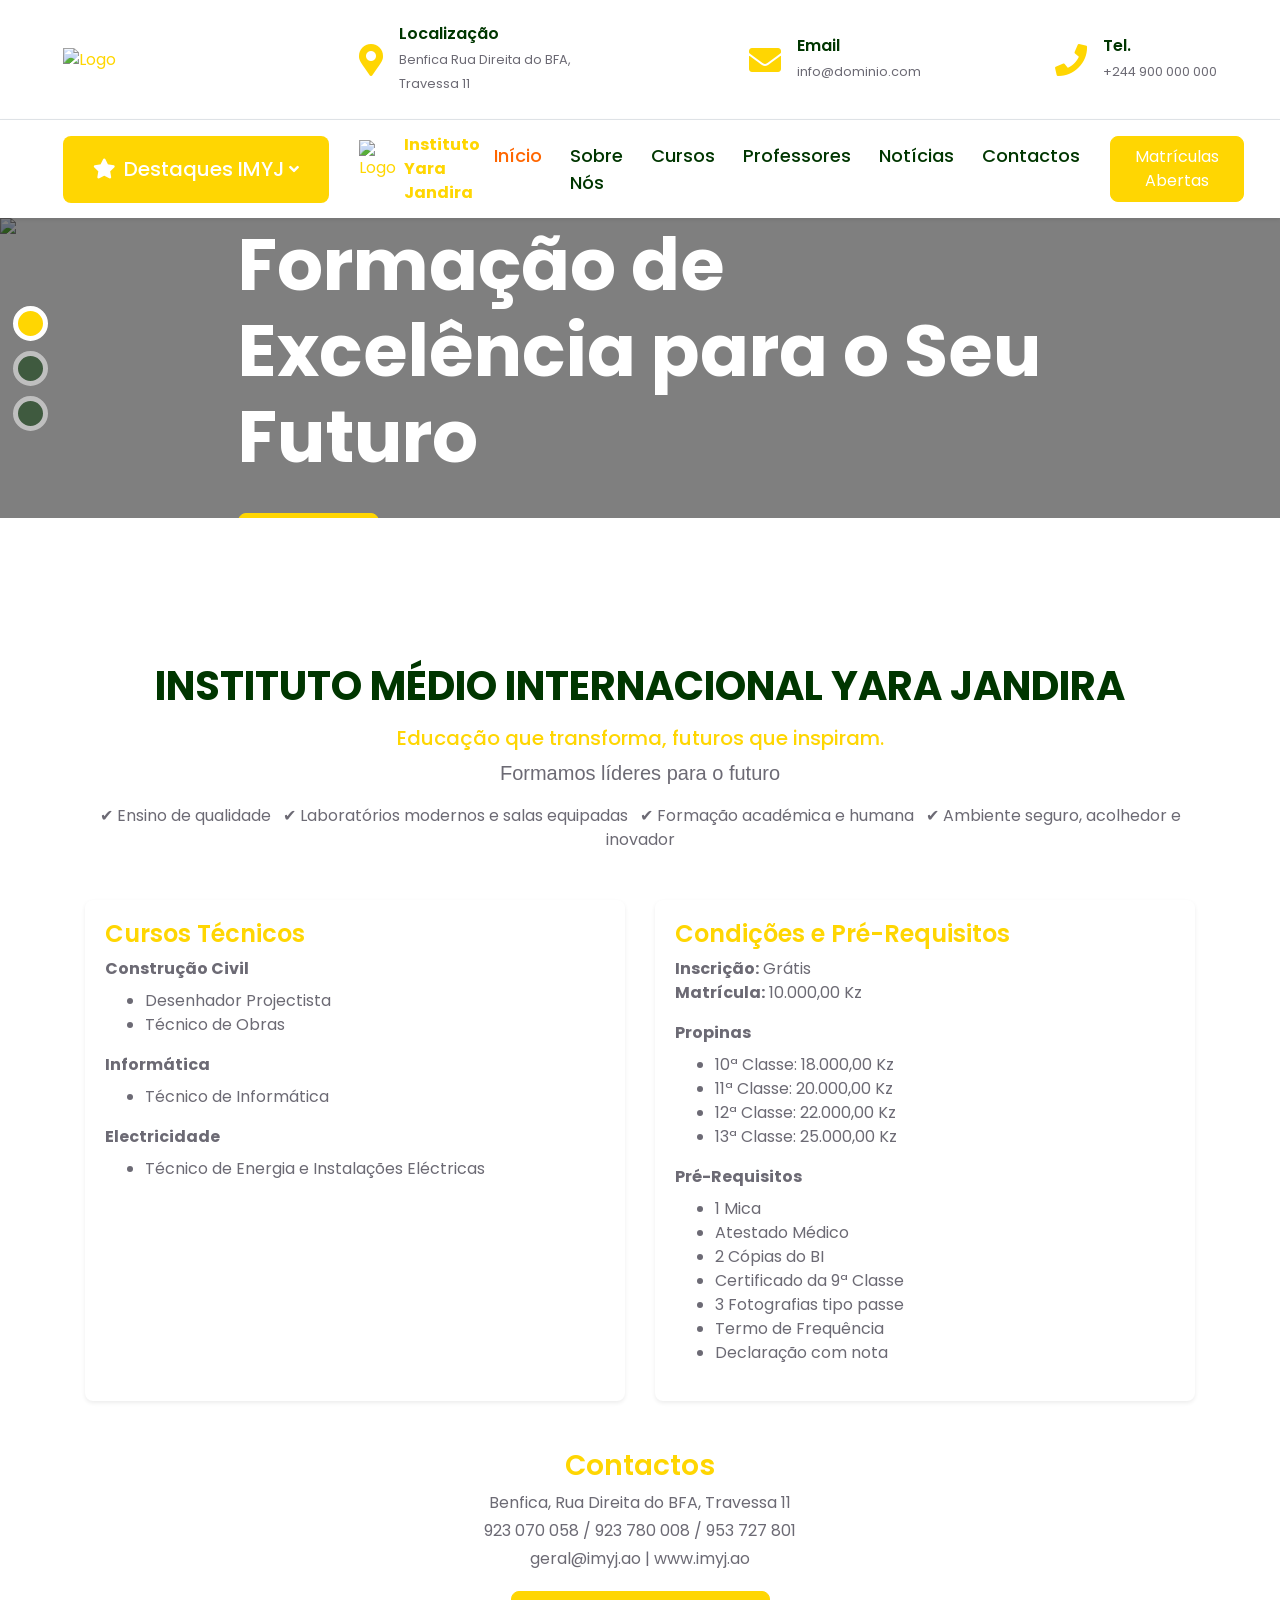
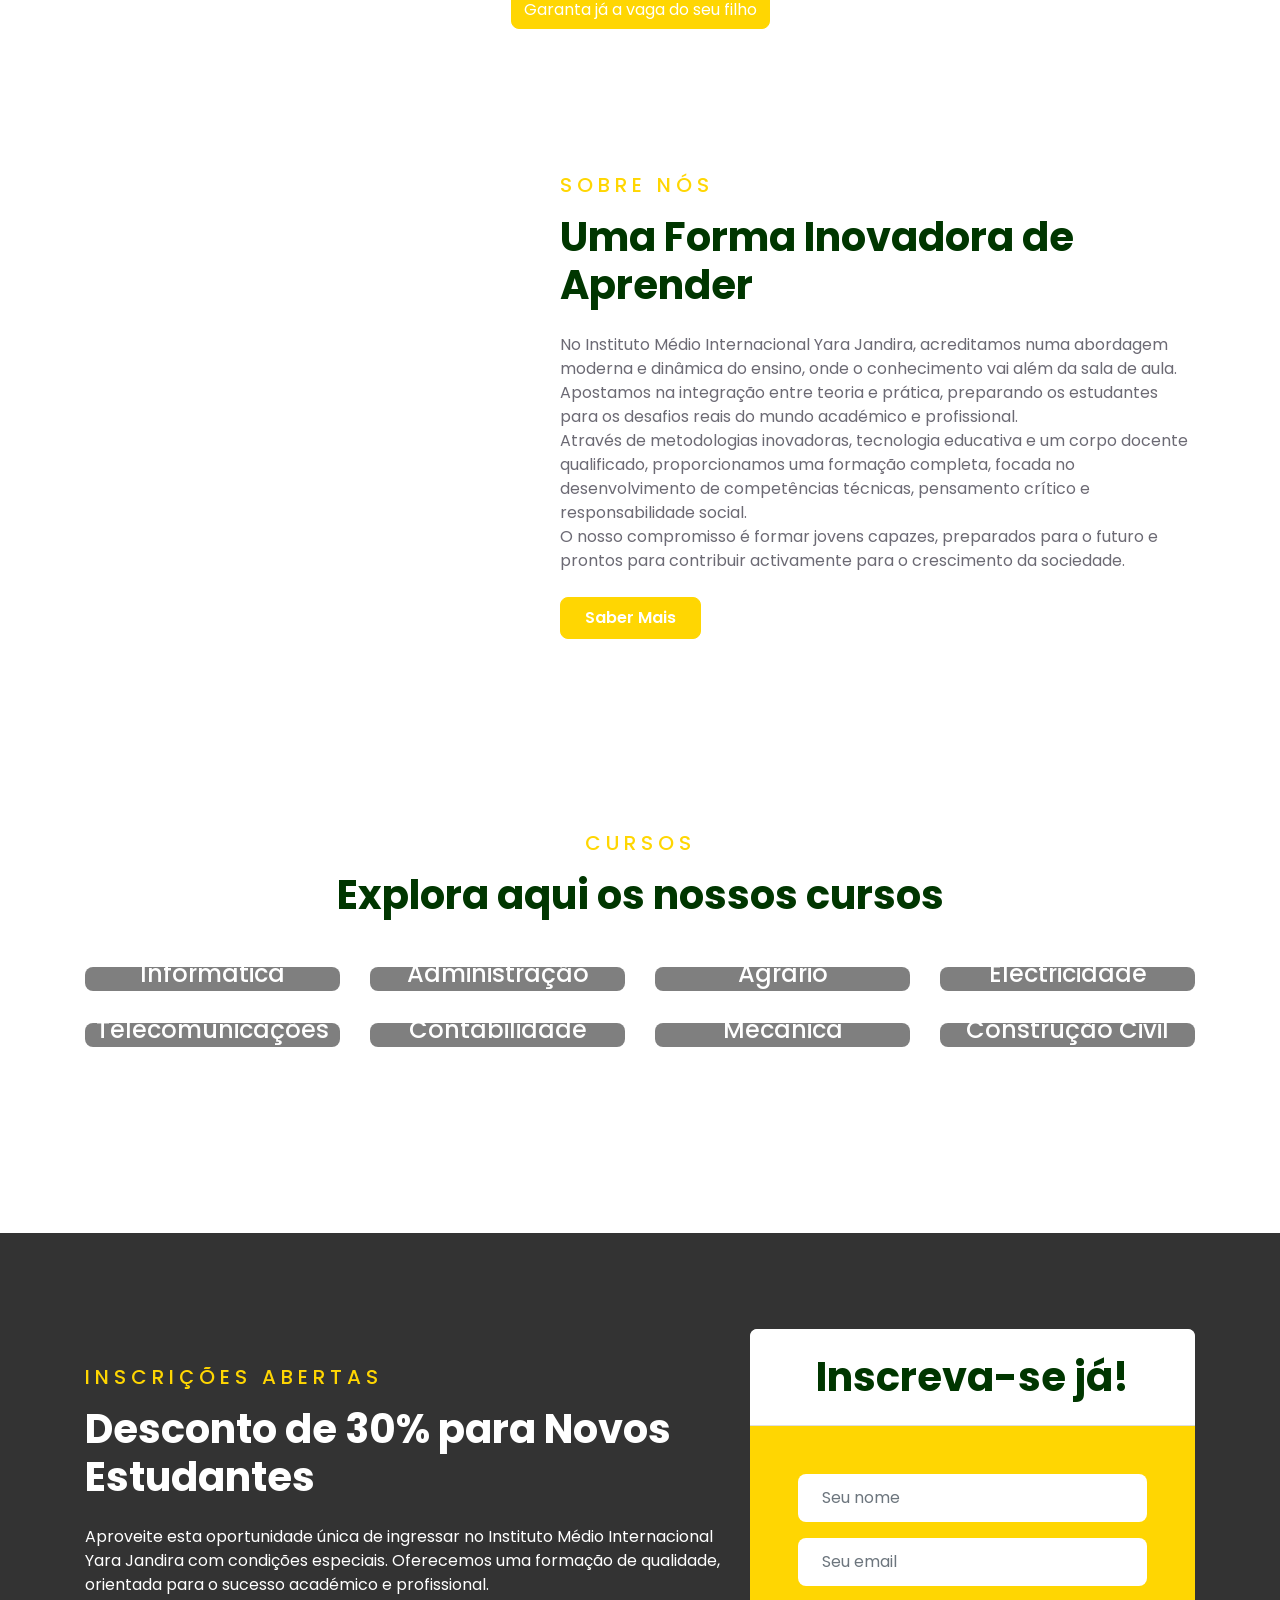
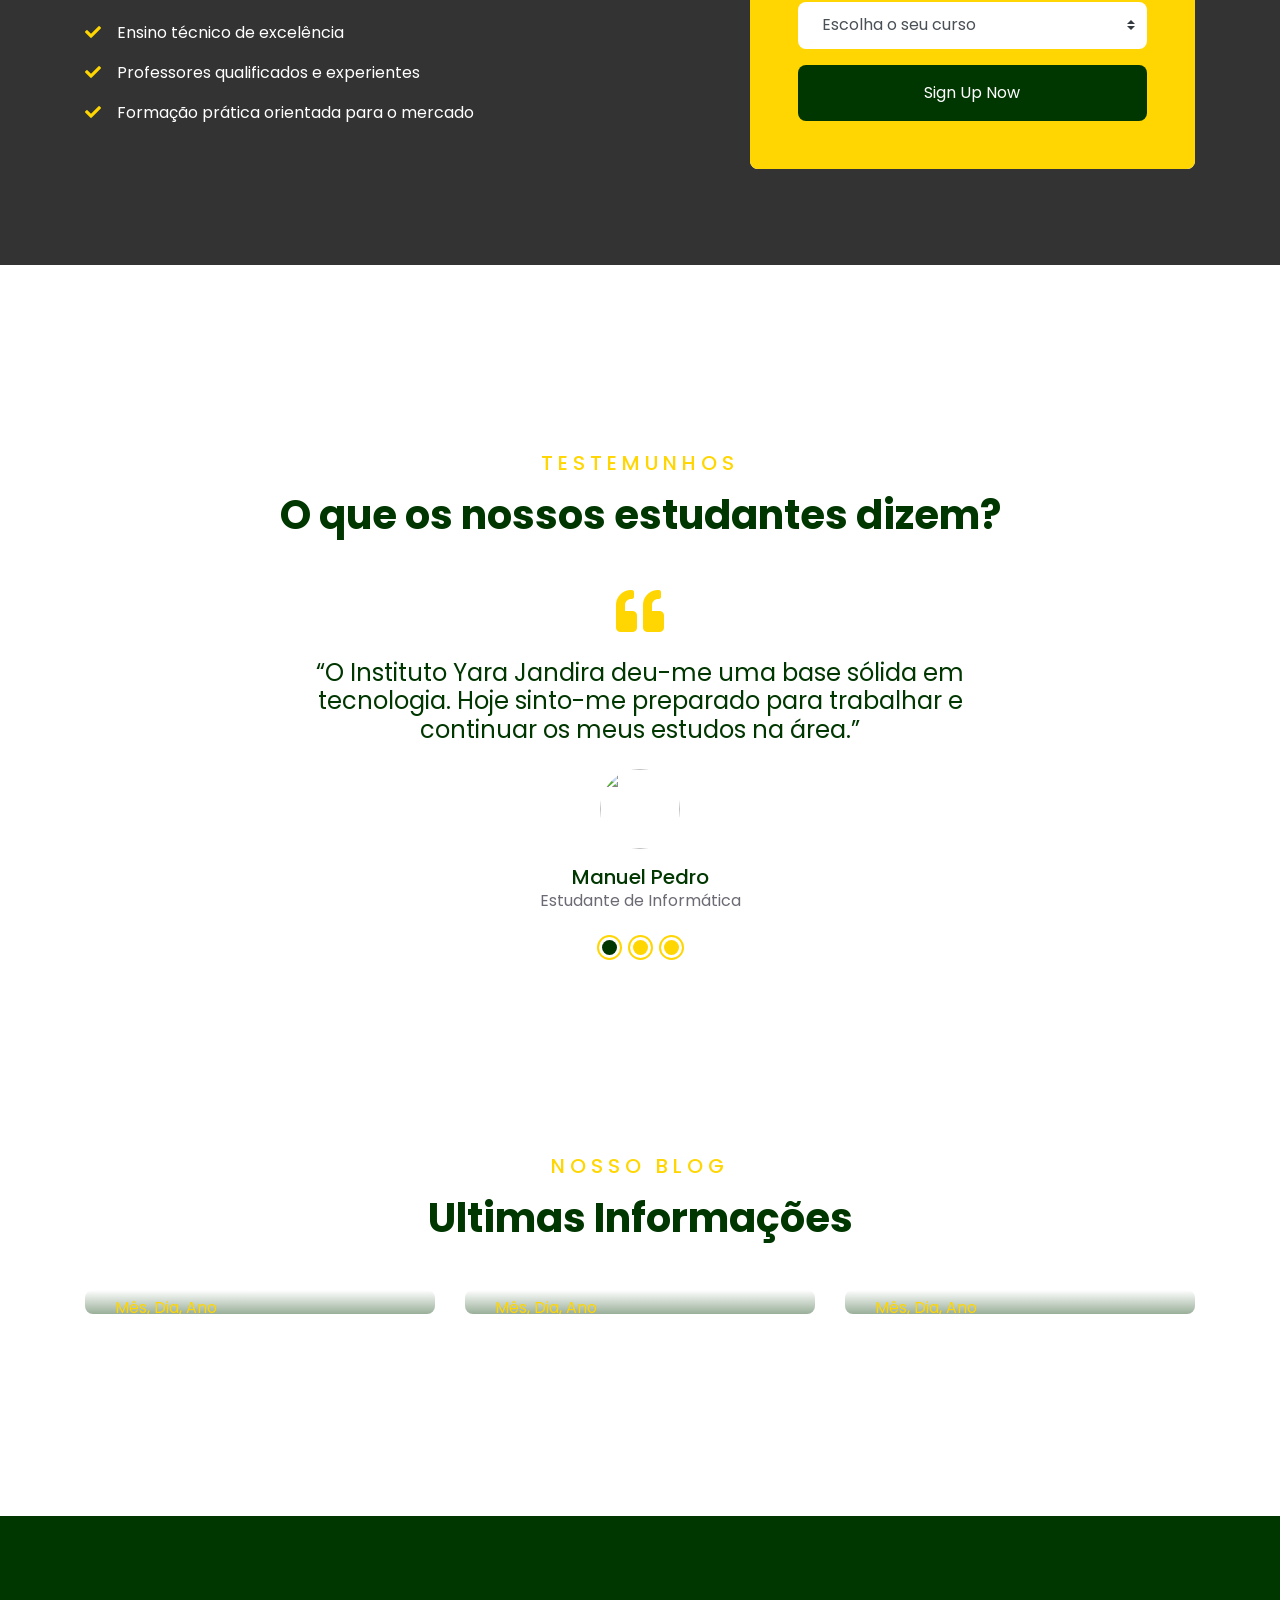
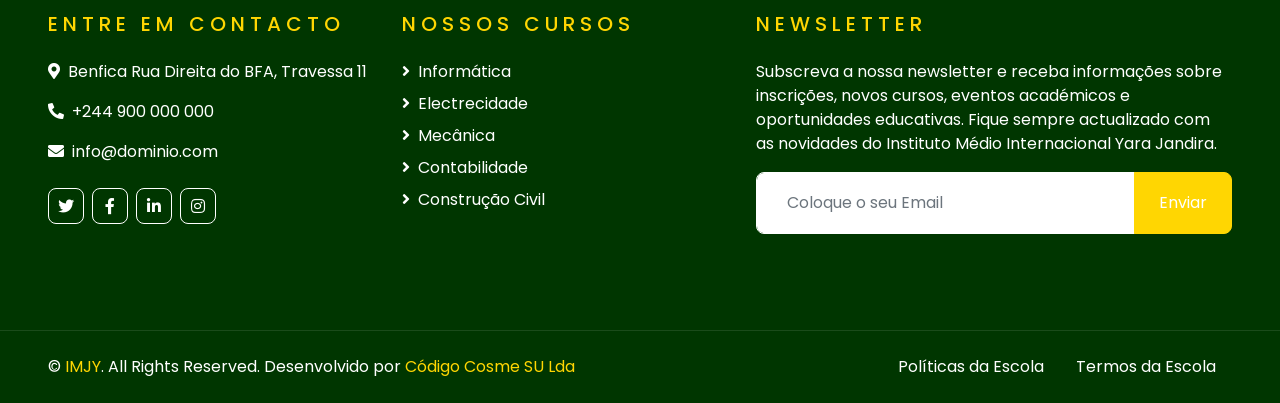
==== commit 469a98a3: "Melhora visual do menu e adiciona secção institucional" ====
--- a/index.html
+++ b/index.html
@@ -1,672 +1,727 @@
-<!DOCTYPE html>
-<html lang="en">
-
-<head>
-    <meta charset="utf-8">
-    <title>INSTITUTO MÉDIO INTERNACIONAL YARA JANDIRA</title>
-    <meta content="width=device-width, initial-scale=1.0" name="viewport">
-    
-    
-
-    <!-- Favicon -->
-    <link href="img/favicon.png" rel="icon">
-
-    <!-- Google Web Fonts -->
-    <link rel="preconnect" href="https://fonts.gstatic.com">
-    <link href="https://fonts.googleapis.com/css2?family=Poppins:wght@400;500;600;700&display=swap" rel="stylesheet"> 
-
-    <!-- Font Awesome -->
-    <link href="https://cdnjs.cloudflare.com/ajax/libs/font-awesome/5.10.0/css/all.min.css" rel="stylesheet">
-
-    <!-- Libraries Stylesheet -->
-    <link href="lib/owlcarousel/assets/owl.carousel.min.css" rel="stylesheet">
-
-    <!-- Customized Bootstrap Stylesheet -->
-    <link href="css/style.css" rel="stylesheet">
-</head>
-
-<body>
-    <!-- Topbar Start -->
-    <div class="container-fluid d-none d-lg-block">
-        <div class="row align-items-center py-4 px-xl-5">
-            <div class="col-lg-3">
-    <a href="" class="text-decoration-none">
-        <img src="img/logo.png" alt=" Logo" style="height: 60px;">
-    </a>
-</div>
-            <div class="col-lg-3 text-right">
-                <div class="d-inline-flex align-items-center">
-                    <i class="fa fa-2x fa-map-marker-alt text-primary mr-3"></i>
-                    <div class="text-left">
-                        <h6 class="font-weight-semi-bold mb-1">Localização</h6>
-                        <small>Benfica Rua Direita do BFA, Travessa 11</small>
-                    </div>
-                </div>
-            </div>
-            <div class="col-lg-3 text-right">
-                <div class="d-inline-flex align-items-center">
-                    <i class="fa fa-2x fa-envelope text-primary mr-3"></i>
-                    <div class="text-left">
-                        <h6 class="font-weight-semi-bold mb-1">Email</h6>
-                        <small>info@dominio.com</small>
-                    </div>
-                </div>
-            </div>
-            <div class="col-lg-3 text-right">
-                <div class="d-inline-flex align-items-center">
-                    <i class="fa fa-2x fa-phone text-primary mr-3"></i>
-                    <div class="text-left">
-                        <h6 class="font-weight-semi-bold mb-1">Tel.</h6>
-                        <small>+244 900 000 000 </small>
-                    </div>
-                </div>
-            </div>
-        </div>
-    </div>
-    <!-- Topbar End -->
-
-
-    <!-- Navbar Start -->
-    <div class="container-fluid">
-        <div class="row border-top px-xl-5">
-            <div class="col-lg-3 d-none d-lg-block">
-                <a class="d-flex align-items-center justify-content-between bg-secondary w-100 text-decoration-none" data-toggle="collapse" href="#navbar-vertical" style="height: 67px; padding: 0 30px;">
-                    <h5 class="text-primary m-0"><i class="fa fa-book-open mr-2"></i>Guia Rápido</h5>
-                    <i class="fa fa-angle-down text-primary"></i>
-                </a>
-                <nav class="collapse position-absolute navbar navbar-vertical navbar-light align-items-start p-0 border border-top-0 border-bottom-0 bg-light" id="navbar-vertical" style="width: calc(100% - 30px); z-index: 9;">
-                    <div class="navbar-nav w-100">
-                        
-                        <a href="" class="nav-item nav-link">Por Pensar</a>
-                        <a href="" class="nav-item nav-link">Por Pensar</a>
-                        <a href="" class="nav-item nav-link">Por Pensar</a>
-                        <a href="" class="nav-item nav-link">Por Pensar</a>
-                    </div>
-                </nav>
-            </div>
-            <div class="col-lg-9">
-                <nav class="navbar navbar-expand-lg bg-light navbar-light py-3 py-lg-0 px-0">
-                    <a href="" class="text-decoration-none">
-        <img src="img/logo.png" alt=" Logo" style="height: 65px;">
-    </a>
-                    <button type="button" class="navbar-toggler" data-toggle="collapse" data-target="#navbarCollapse">
-                        <span class="navbar-toggler-icon"></span>
-                    </button>
-                    <div class="collapse navbar-collapse justify-content-between" id="navbarCollapse">
-                        <div class="navbar-nav py-0">
-                            <a href="index.html" class="nav-item nav-link active">Home</a>
-                            <a href="about.html" class="nav-item nav-link">Sobre Nós</a>
-                            <a href="course.html" class="nav-item nav-link">Cursos</a>
-                            <a href="teacher.html" class="nav-item nav-link">Professores</a>
-                            <a href="blog.html" class="nav-item nav-link">Notícias</a>
-                            <a href="contact.html" class="nav-item nav-link">Contactos</a>
-                        </div>
-                        <a class="btn btn-primary py-2 px-4 ml-auto d-none d-lg-block" href="#">Portal do Estudante</a>
-                    </div>
-                </nav>
-            </div>
-        </div>
-    </div>
-    <!-- Navbar End -->
-
-
-    <!-- Carousel Start -->
-    <div class="container-fluid p-0 pb-5 mb-5">
-        <div id="header-carousel" class="carousel slide carousel-fade" data-ride="carousel">
-            <ol class="carousel-indicators">
-                <li data-target="#header-carousel" data-slide-to="0" class="active"></li>
-                <li data-target="#header-carousel" data-slide-to="1"></li>
-                <li data-target="#header-carousel" data-slide-to="2"></li>
-            </ol>
-            <div class="carousel-inner">
-                <div class="carousel-item active" style="min-height: 300px;">
-                    <img class="position-relative w-100" src="img/carousel-1.jpg" style="min-height: 300px; object-fit: cover;">
-                    <div class="carousel-caption d-flex align-items-center justify-content-center">
-                        <div class="p-5" style="width: 100%; max-width: 900px;">
-                            <h5 class="text-white text-uppercase mb-md-3">ENSINO TÉCNICO DE QUALIDADE</h5>
-                            <h1 class="display-3 text-white mb-md-4">Formação de Excelência para o Seu Futuro</h1>
-                            <a href="" class="btn btn-primary py-md-2 px-md-4 font-weight-semi-bold mt-2">Saber Mais</a>
-                        </div>
-                    </div>
-                </div>
-                <div class="carousel-item" style="min-height: 300px;">
-                    <img class="position-relative w-100" src="img/carousel-2.jpg" style="min-height: 300px; object-fit: cover;">
-                    <div class="carousel-caption d-flex align-items-center justify-content-center">
-                        <div class="p-5" style="width: 100%; max-width: 900px;">
-                            <h5 class="text-white text-uppercase mb-md-3">CURSOS TÉCNICOS PROFISSIONAIS</h5>
-                            <h1 class="display-3 text-white mb-md-4">A Melhor Escolha para o Seu Sucesso Académico</h1>
-                            <a href="" class="btn btn-primary py-md-2 px-md-4 font-weight-semi-bold mt-2">Saber Mais</a>
-                        </div>
-                    </div>
-                </div>
-                <div class="carousel-item" style="min-height: 300px;">
-                    <img class="position-relative w-100" src="img/carousel-3.jpg" style="min-height: 300px; object-fit: cover;">
-                    <div class="carousel-caption d-flex align-items-center justify-content-center">
-                        <div class="p-5" style="width: 100%; max-width: 900px;">
-                            <h5 class="text-white text-uppercase mb-md-3">EDUCAÇÃO QUE TRANSFORMA VIDAS</h5>
-                            <h1 class="display-3 text-white mb-md-4">Uma Nova Forma de Aprender e Crescer</h1>
-                            <a href="" class="btn btn-primary py-md-2 px-md-4 font-weight-semi-bold mt-2">Saber Mais</a>
-                        </div>
-                    </div>
-                </div>
-            </div>
-        </div>
-    </div>
-    <!-- Carousel End -->
-
-
-    <!-- About Start -->
-    <div class="container-fluid py-5">
-        <div class="container py-5">
-            <div class="row align-items-center">
-                <div class="col-lg-5">
-                    <img class="img-fluid rounded mb-4 mb-lg-0" src="img/about.png" alt="">
-                </div>
-                <div class="col-lg-7">
-                    <div class="text-left mb-4">
-                        <h5 class="text-primary text-uppercase mb-3" style="letter-spacing: 5px;">SOBRE NÓS</h5>
-                        <h1>Uma Forma Inovadora de Aprender</h1>
-                    </div>
-                    <p>No Instituto Médio Internacional Yara Jandira, acreditamos numa abordagem moderna e dinâmica do ensino, onde o conhecimento vai além da sala de aula. Apostamos na integração entre teoria e prática, preparando os estudantes para os desafios reais do mundo académico e profissional.
- <br>
-Através de metodologias inovadoras, tecnologia educativa e um corpo docente qualificado, proporcionamos uma formação completa, focada no desenvolvimento de competências técnicas, pensamento crítico e responsabilidade social.
- <br>
-O nosso compromisso é formar jovens capazes, preparados para o futuro e prontos para contribuir activamente para o crescimento da sociedade.</p>
-                    <a href="" class="btn btn-primary py-md-2 px-md-4 font-weight-semi-bold mt-2">Saber Mais</a>
-                </div>
-            </div>
-        </div>
-    </div>
-    <!-- About End -->
-
-
-   <!-- Category Start -->
-    <div class="container-fluid py-5">
-        <div class="container pt-5 pb-3">
-            <div class="text-center mb-5">
-                <h5 class="text-primary text-uppercase mb-3" style="letter-spacing: 5px;">Cursos</h5>
-                <h1>Explora aqui os nossos cursos</h1>
-            </div>
-            <div class="row">
-                <div class="col-lg-3 col-md-6 mb-4">
-                    <div class="cat-item position-relative overflow-hidden rounded mb-2">
-                        <img class="img-fluid" src="img/cat-1.jpg" alt="">
-                        <a class="cat-overlay text-white text-decoration-none" href="">
-                            <h4 class="text-white font-weight-medium">Informática</h4>
-                   
-                        </a>
-                    </div>
-                </div>
-                <div class="col-lg-3 col-md-6 mb-4">
-                    <div class="cat-item position-relative overflow-hidden rounded mb-2">
-                        <img class="img-fluid" src="img/cat-2.jpg" alt="">
-                        <a class="cat-overlay text-white text-decoration-none" href="">
-                            <h4 class="text-white font-weight-medium">Administração</h4>
-                            
-                        </a>
-                    </div>
-                </div>
-                <div class="col-lg-3 col-md-6 mb-4">
-                    <div class="cat-item position-relative overflow-hidden rounded mb-2">
-                        <img class="img-fluid" src="img/cat-3.jpg" alt="">
-                        <a class="cat-overlay text-white text-decoration-none" href="">
-                            <h4 class="text-white font-weight-medium">Agrário</h4>
-                            
-                        </a>
-                    </div>
-                </div>
-                <div class="col-lg-3 col-md-6 mb-4">
-                    <div class="cat-item position-relative overflow-hidden rounded mb-2">
-                        <img class="img-fluid" src="img/cat-4.jpg" alt="">
-                        <a class="cat-overlay text-white text-decoration-none" href="">
-                            <h4 class="text-white font-weight-medium">Electricidade</h4>
-                            
-                        </a>
-                    </div>
-                </div>
-                <div class="col-lg-3 col-md-6 mb-4">
-                    <div class="cat-item position-relative overflow-hidden rounded mb-2">
-                        <img class="img-fluid" src="img/cat-5.jpg" alt="">
-                        <a class="cat-overlay text-white text-decoration-none" href="">
-                            <h4 class="text-white font-weight-medium">Telecomunicações</h4>
-                            
-                        </a>
-                    </div>
-                </div>
-                <div class="col-lg-3 col-md-6 mb-4">
-                    <div class="cat-item position-relative overflow-hidden rounded mb-2">
-                        <img class="img-fluid" src="img/cat-6.jpg" alt="">
-                        <a class="cat-overlay text-white text-decoration-none" href="">
-                            <h4 class="text-white font-weight-medium">Contabilidade</h4>
-                            
-                        </a>
-                    </div>
-                </div>
-                <div class="col-lg-3 col-md-6 mb-4">
-                    <div class="cat-item position-relative overflow-hidden rounded mb-2">
-                        <img class="img-fluid" src="img/cat-7.jpg" alt="">
-                        <a class="cat-overlay text-white text-decoration-none" href="">
-                            <h4 class="text-white font-weight-medium">Mecânica</h4>
-                            
-                        </a>
-                    </div>
-                </div>
-                <div class="col-lg-3 col-md-6 mb-4">
-                    <div class="cat-item position-relative overflow-hidden rounded mb-2">
-                        <img class="img-fluid" src="img/cat-8.jpg" alt="">
-                        <a class="cat-overlay text-white text-decoration-none" href="">
-                            <h4 class="text-white font-weight-medium">Construção Civil</h4>
-                            
-                        </a>
-                    </div>
-                </div>
-            </div>
-        </div>
-    </div>
-    <!-- Category Start -->
-
-
-    <!-- Courses Start 
-    <div class="container-fluid py-5">
-        <div class="container py-5">
-            <div class="text-center mb-5">
-                <h5 class="text-primary text-uppercase mb-3" style="letter-spacing: 5px;">Courses</h5>
-                <h1>Our Popular Courses</h1>
-            </div>
-            <div class="row">
-                <div class="col-lg-4 col-md-6 mb-4">
-                    <div class="rounded overflow-hidden mb-2">
-                        <img class="img-fluid" src="img/course-1.jpg" alt="">
-                        <div class="bg-secondary p-4">
-                            <div class="d-flex justify-content-between mb-3">
-                                <small class="m-0"><i class="fa fa-users text-primary mr-2"></i>25 Students</small>
-                                <small class="m-0"><i class="far fa-clock text-primary mr-2"></i>01h 30m</small>
-                            </div>
-                            <a class="h5" href="">Web design & development courses for beginner</a>
-                            <div class="border-top mt-4 pt-4">
-                                <div class="d-flex justify-content-between">
-                                    <h6 class="m-0"><i class="fa fa-star text-primary mr-2"></i>4.5 <small>(250)</small></h6>
-                                    <h5 class="m-0">$99</h5>
-                                </div>
-                            </div>
-                        </div>
-                    </div>
-                </div>
-                <div class="col-lg-4 col-md-6 mb-4">
-                    <div class="rounded overflow-hidden mb-2">
-                        <img class="img-fluid" src="img/course-2.jpg" alt="">
-                        <div class="bg-secondary p-4">
-                            <div class="d-flex justify-content-between mb-3">
-                                <small class="m-0"><i class="fa fa-users text-primary mr-2"></i>25 Students</small>
-                                <small class="m-0"><i class="far fa-clock text-primary mr-2"></i>01h 30m</small>
-                            </div>
-                            <a class="h5" href="">Web design & development courses for beginner</a>
-                            <div class="border-top mt-4 pt-4">
-                                <div class="d-flex justify-content-between">
-                                    <h6 class="m-0"><i class="fa fa-star text-primary mr-2"></i>4.5 <small>(250)</small></h6>
-                                    <h5 class="m-0">$99</h5>
-                                </div>
-                            </div>
-                        </div>
-                    </div>
-                </div>
-                <div class="col-lg-4 col-md-6 mb-4">
-                    <div class="rounded overflow-hidden mb-2">
-                        <img class="img-fluid" src="img/course-3.jpg" alt="">
-                        <div class="bg-secondary p-4">
-                            <div class="d-flex justify-content-between mb-3">
-                                <small class="m-0"><i class="fa fa-users text-primary mr-2"></i>25 Students</small>
-                                <small class="m-0"><i class="far fa-clock text-primary mr-2"></i>01h 30m</small>
-                            </div>
-                            <a class="h5" href="">Web design & development courses for beginner</a>
-                            <div class="border-top mt-4 pt-4">
-                                <div class="d-flex justify-content-between">
-                                    <h6 class="m-0"><i class="fa fa-star text-primary mr-2"></i>4.5 <small>(250)</small></h6>
-                                    <h5 class="m-0">$99</h5>
-                                </div>
-                            </div>
-                        </div>
-                    </div>
-                </div>
-                <div class="col-lg-4 col-md-6 mb-4">
-                    <div class="rounded overflow-hidden mb-2">
-                        <img class="img-fluid" src="img/course-4.jpg" alt="">
-                        <div class="bg-secondary p-4">
-                            <div class="d-flex justify-content-between mb-3">
-                                <small class="m-0"><i class="fa fa-users text-primary mr-2"></i>25 Students</small>
-                                <small class="m-0"><i class="far fa-clock text-primary mr-2"></i>01h 30m</small>
-                            </div>
-                            <a class="h5" href="">Web design & development courses for beginner</a>
-                            <div class="border-top mt-4 pt-4">
-                                <div class="d-flex justify-content-between">
-                                    <h6 class="m-0"><i class="fa fa-star text-primary mr-2"></i>4.5 <small>(250)</small></h6>
-                                    <h5 class="m-0">$99</h5>
-                                </div>
-                            </div>
-                        </div>
-                    </div>
-                </div>
-                <div class="col-lg-4 col-md-6 mb-4">
-                    <div class="rounded overflow-hidden mb-2">
-                        <img class="img-fluid" src="img/course-5.jpg" alt="">
-                        <div class="bg-secondary p-4">
-                            <div class="d-flex justify-content-between mb-3">
-                                <small class="m-0"><i class="fa fa-users text-primary mr-2"></i>25 Students</small>
-                                <small class="m-0"><i class="far fa-clock text-primary mr-2"></i>01h 30m</small>
-                            </div>
-                            <a class="h5" href="">Web design & development courses for beginner</a>
-                            <div class="border-top mt-4 pt-4">
-                                <div class="d-flex justify-content-between">
-                                    <h6 class="m-0"><i class="fa fa-star text-primary mr-2"></i>4.5 <small>(250)</small></h6>
-                                    <h5 class="m-0">$99</h5>
-                                </div>
-                            </div>
-                        </div>
-                    </div>
-                </div>
-                <div class="col-lg-4 col-md-6 mb-4">
-                    <div class="rounded overflow-hidden mb-2">
-                        <img class="img-fluid" src="img/course-6.jpg" alt="">
-                        <div class="bg-secondary p-4">
-                            <div class="d-flex justify-content-between mb-3">
-                                <small class="m-0"><i class="fa fa-users text-primary mr-2"></i>25 Students</small>
-                                <small class="m-0"><i class="far fa-clock text-primary mr-2"></i>01h 30m</small>
-                            </div>
-                            <a class="h5" href="">Web design & development courses for beginner</a>
-                            <div class="border-top mt-4 pt-4">
-                                <div class="d-flex justify-content-between">
-                                    <h6 class="m-0"><i class="fa fa-star text-primary mr-2"></i>4.5 <small>(250)</small></h6>
-                                    <h5 class="m-0">$99</h5>
-                                </div>
-                            </div>
-                        </div>
-                    </div>
-                </div>
-            </div>
-        </div>
-    </div>
-   Courses End -->
-
-
-      <!-- Registration Start -->
-    <div class="container-fluid bg-registration py-5" style="margin: 90px 0;">
-        <div class="container py-5">
-            <div class="row align-items-center">
-                <div class="col-lg-7 mb-5 mb-lg-0">
-                    <div class="mb-4">
-                        <h5 class="text-primary text-uppercase mb-3" style="letter-spacing: 5px;">INSCRIÇÕES ABERTAS</h5>
-                        <h1 class="text-white">Desconto de 30% para Novos Estudantes</h1>
-                    </div>
-                    <p class="text-white">Aproveite esta oportunidade única de ingressar no Instituto Médio Internacional Yara Jandira com condições especiais. Oferecemos uma formação de qualidade, orientada para o sucesso académico e profissional.</p>
-                    <ul class="list-inline text-white m-0">
-                        <li class="py-2"><i class="fa fa-check text-primary mr-3"></i>Ensino técnico de excelência</li>
-                        <li class="py-2"><i class="fa fa-check text-primary mr-3"></i>Professores qualificados e experientes</li>
-                        <li class="py-2"><i class="fa fa-check text-primary mr-3"></i>Formação prática orientada para o mercado</li>
-                    </ul>
-                </div>
-                <div class="col-lg-5">
-                    <div class="card border-0">
-                        <div class="card-header bg-light text-center p-4">
-                            <h1 class="m-0">Inscreva-se já!</h1>
-                        </div>
-                        <div class="card-body rounded-bottom bg-primary p-5">
-                            <form>
-                                <div class="form-group">
-                                    <input type="text" class="form-control border-0 p-4" placeholder="Seu nome" required="required" />
-                                </div>
-                                <div class="form-group">
-                                    <input type="email" class="form-control border-0 p-4" placeholder="Seu email" required="required" />
-                                </div>
-                                <div class="form-group">
-                                    <select class="custom-select border-0 px-4" style="height: 47px;">
-                                        <option selected>Escolha o seu curso</option>
-                                        <option value="1">Curso 1</option>
-                                        <option value="2">Curso 1</option>
-                                        <option value="3">Curso 1</option>
-                                    </select>
-                                </div>
-                                <div>
-                                    <button class="btn btn-dark btn-block border-0 py-3" type="submit">Sign Up Now</button>
-                                </div>
-                            </form>
-                        </div>
-                    </div>
-                </div>
-            </div>
-        </div>
-    </div>
-    <!-- Registration End -->
-
-
-    <!-- Team Start 
-    <div class="container-fluid py-5">
-        <div class="container pt-5 pb-3">
-            <div class="text-center mb-5">
-                <h5 class="text-primary text-uppercase mb-3" style="letter-spacing: 5px;">Teachers</h5>
-                <h1>Meet Our Teachers</h1>
-            </div>
-            <div class="row">
-                <div class="col-md-6 col-lg-3 text-center team mb-4">
-                    <div class="team-item rounded overflow-hidden mb-2">
-                        <div class="team-img position-relative">
-                            <img class="img-fluid" src="img/team-1.jpg" alt="">
-                            
-                        </div>
-                        <div class="bg-secondary p-4">
-                            <h5>Nome do Professor</h5>
-                            <p class="m-0">Disciplina que Ministra</p>
-                        </div>
-                    </div>
-                </div>
-                <div class="col-md-6 col-lg-3 text-center team mb-4">
-                    <div class="team-item rounded overflow-hidden mb-2">
-                        <div class="team-img position-relative">
-                            <img class="img-fluid" src="img/team-2.jpg" alt="">
-                            
-                        </div>
-                        <div class="bg-secondary p-4">
-                            <h5>Nome do Professor</h5>
-                            <p class="m-0">Disciplina que Ministra</p>
-                        </div>
-                    </div>
-                </div>
-                <div class="col-md-6 col-lg-3 text-center team mb-4">
-                    <div class="team-item rounded overflow-hidden mb-2">
-                        <div class="team-img position-relative">
-                            <img class="img-fluid" src="img/team-3.jpg" alt="">
-                            
-                        </div>
-                        <div class="bg-secondary p-4">
-                            <h5>Nome do Professor</h5>
-                            <p class="m-0">Disciplina que Ministra</p>
-                        </div>
-                    </div>
-                </div>
-                <div class="col-md-6 col-lg-3 text-center team mb-4">
-                    <div class="team-item rounded overflow-hidden mb-2">
-                        <div class="team-img position-relative">
-                            <img class="img-fluid" src="img/team-4.jpg" alt="">
-                            
-                        </div>
-                        <div class="bg-secondary p-4">
-                            <h5>Nome do Professor</h5>
-                            <p class="m-0">Disciplina que Ministra</p>
-                        </div>
-                    </div>
-                </div>
-            </div>
-        </div>
-    </div>
-   Team End -->
-
-
-    <!-- Testimonial Start -->
-    <div class="container-fluid py-5">
-        <div class="container py-5">
-            <div class="text-center mb-5">
-                <h5 class="text-primary text-uppercase mb-3" style="letter-spacing: 5px;">Testemunhos</h5>
-                <h1>O que os nossos estudantes dizem?</h1>
-            </div>
-            <div class="row justify-content-center">
-                <div class="col-lg-8">
-                    <div class="owl-carousel testimonial-carousel">
-                        <div class="text-center">
-                            <i class="fa fa-3x fa-quote-left text-primary mb-4"></i>
-                            <h4 class="font-weight-normal mb-4">“O Instituto Yara Jandira deu-me uma base sólida em tecnologia. Hoje sinto-me preparado para trabalhar e continuar os meus estudos na área.”</h4>
-                            <img class="img-fluid mx-auto mb-3" src="img/testimonial-1.jpg" alt="">
-                            <h5 class="m-0">Manuel Pedro</h5>
-                            <span>Estudante de Informática</span>
-                        </div>
-                        <div class="text-center">
-                            <i class="fa fa-3x fa-quote-left text-primary mb-4"></i>
-                            <h4 class="font-weight-normal mb-4">“A qualidade do ensino é excelente. Aprendi não só teoria, mas também competências práticas que fazem a diferença no mercado de trabalho.”</h4>
-                            <img class="img-fluid mx-auto mb-3" src="img/testimonial-2.jpg" alt="">
-                            <h5 class="m-0">Carla Mendes</h5>
-                            <span>Estudante de Gestão e Administração</span>
-                        </div>
-                        <div class="text-center">
-                            <i class="fa fa-3x fa-quote-left text-primary mb-4"></i>
-                            <h4 class="font-weight-normal mb-4">“As aulas práticas e o acompanhamento dos professores ajudaram-me muito. Hoje tenho mais confiança para iniciar a minha carreira profissional.”</h4>
-                            <img class="img-fluid mx-auto mb-3" src="img/testimonial-3.jpg" alt="">
-                            <h5 class="m-0">António Silva</h5>
-                            <span>Estudante de Electricidade</span>
-                        </div>
-                    </div>
-                </div>
-            </div>
-        </div>
-    </div>
-    <!-- Testimonial End -->
-
-
-    <!-- Blog Start -->
-    <div class="container-fluid py-5">
-        <div class="container pt-5 pb-3">
-            <div class="text-center mb-5">
-                <h5 class="text-primary text-uppercase mb-3" style="letter-spacing: 5px;">Nosso Blog</h5>
-                <h1>Ultimas Informações</h1>
-            </div>
-            <div class="row pb-3">
-                <div class="col-lg-4 mb-4">
-                    <div class="blog-item position-relative overflow-hidden rounded mb-2">
-                        <img class="img-fluid" src="img/blog-1.jpg" alt="">
-                        <a class="blog-overlay text-decoration-none" href="">
-                            <h5 class="text-white mb-3">Tema da Notícia - e breve descrição</h5>
-                            <p class="text-primary m-0">Mês, Dia, Ano</p>
-                        </a>
-                    </div>
-                </div>
-                <div class="col-lg-4 mb-4">
-                    <div class="blog-item position-relative overflow-hidden rounded mb-2">
-                        <img class="img-fluid" src="img/blog-2.jpg" alt="">
-                        <a class="blog-overlay text-decoration-none" href="">
-                            <h5 class="text-white mb-3">Tema da Notícia - e breve descrição</h5>
-                            <p class="text-primary m-0">Mês, Dia, Ano</p>
-                        </a>
-                    </div>
-                </div>
-                <div class="col-lg-4 mb-4">
-                    <div class="blog-item position-relative overflow-hidden rounded mb-2">
-                        <img class="img-fluid" src="img/blog-3.jpg" alt="">
-                        <a class="blog-overlay text-decoration-none" href="">
-                            <h5 class="text-white mb-3">Tema da Notícia - e breve descrição</h5>
-                            <p class="text-primary m-0">Mês, Dia, Ano</p>
-                        </a>
-                    </div>
-                </div>
-            </div>
-        </div>
-    </div>
-    <!-- Blog End -->
-
-
-    <!-- Footer Start -->
-    <div class="container-fluid bg-dark text-white py-5 px-sm-3 px-lg-5" style="margin-top: 90px;">
-        <div class="row pt-5">
-            <div class="col-lg-7 col-md-12">
-                <div class="row">
-                    <div class="col-md-6 mb-5">
-                        <h5 class="text-primary text-uppercase mb-4" style="letter-spacing: 5px;">Entre em contacto</h5>
-                        <p><i class="fa fa-map-marker-alt mr-2"></i>Benfica Rua Direita do BFA, Travessa 11</p>
-                        <p><i class="fa fa-phone-alt mr-2"></i>+244 900 000 000</p>
-                        <p><i class="fa fa-envelope mr-2"></i>info@dominio.com</p>
-                        <div class="d-flex justify-content-start mt-4">
-                            <a class="btn btn-outline-light btn-square mr-2" href="#"><i class="fab fa-twitter"></i></a>
-                            <a class="btn btn-outline-light btn-square mr-2" href="#"><i class="fab fa-facebook-f"></i></a>
-                            <a class="btn btn-outline-light btn-square mr-2" href="#"><i class="fab fa-linkedin-in"></i></a>
-                            <a class="btn btn-outline-light btn-square" href="#"><i class="fab fa-instagram"></i></a>
-                        </div>
-                    </div>
-                    <div class="col-md-6 mb-5">
-                        <h5 class="text-primary text-uppercase mb-4" style="letter-spacing: 5px;">Nossos Cursos</h5>
-                        <div class="d-flex flex-column justify-content-start">
-                            <a class="text-white mb-2" href="#"><i class="fa fa-angle-right mr-2"></i>Informática</a>
-                            <a class="text-white mb-2" href="#"><i class="fa fa-angle-right mr-2"></i>Electrecidade</a>
-                            <a class="text-white mb-2" href="#"><i class="fa fa-angle-right mr-2"></i>Mecânica</a>
-                            <a class="text-white mb-2" href="#"><i class="fa fa-angle-right mr-2"></i>Contabilidade</a>
-                            <a class="text-white" href="#"><i class="fa fa-angle-right mr-2"></i>Construção Civil</a>
-                        </div>
-                    </div>
-                </div>
-            </div>
-            <div class="col-lg-5 col-md-12 mb-5">
-                <h5 class="text-primary text-uppercase mb-4" style="letter-spacing: 5px;">Newsletter</h5>
-                <p>Subscreva a nossa newsletter e receba informações sobre inscrições, novos cursos, eventos académicos e oportunidades educativas.
-Fique sempre actualizado com as novidades do Instituto Médio Internacional Yara Jandira.</p>
-                <div class="w-100">
-                    <div class="input-group">
-                        <input type="text" class="form-control border-light" style="padding: 30px;" placeholder="Coloque o seu Email">
-                        <div class="input-group-append">
-                            <button class="btn btn-primary px-4">Enviar</button>
-                        </div>
-                    </div>
-                </div>
-            </div>
-        </div>
-    </div>
-    <div class="container-fluid bg-dark text-white border-top py-4 px-sm-3 px-md-5" style="border-color: rgba(256, 256, 256, .1) !important;">
-        <div class="row">
-            <div class="col-lg-6 text-center text-md-left mb-3 mb-md-0">
-                <p class="m-0 text-white">&copy; <a href="#">IMJY</a>. All Rights Reserved. 
-                    
-                    <!--/*** The author’s attribution link must remain intact in the template. ***/-->
-                    <!--/*** If you wish to remove this credit link, please purchase the Pro Version . ***/-->
-                Desenvolvido por <a href="https://codigocosme.com">Código Cosme SU Lda</a>
-                </p>
-            </div>
-            <div class="col-lg-6 text-center text-md-right">
-                <ul class="nav d-inline-flex">
-                    <li class="nav-item">
-                        <a class="nav-link text-white py-0" href="#">Políticas da Escola</a>
-                    </li>
-                    <li class="nav-item">
-                        <a class="nav-link text-white py-0" href="#">Termos da Escola</a>
-                    </li>
-                    
-                    
-                </ul>
-            </div>
-        </div>
-    </div>
-    <!-- Footer End -->
-
-
-    <!-- Back to Top -->
-    <a href="#" class="btn btn-lg btn-primary btn-lg-square back-to-top"><i class="fa fa-angle-double-up"></i></a>
-
-
-    <!-- JavaScript Libraries -->
-    <script src="https://code.jquery.com/jquery-3.4.1.min.js"></script>
-    <script src="https://stackpath.bootstrapcdn.com/bootstrap/4.4.1/js/bootstrap.bundle.min.js"></script>
-    <script src="lib/easing/easing.min.js"></script>
-    <script src="lib/owlcarousel/owl.carousel.min.js"></script>
-
-    <!-- Contact Javascript File -->
-    <script src="mail/jqBootstrapValidation.min.js"></script>
-    <script src="mail/contact.js"></script>
-
-    <!-- Template Javascript -->
-    <script src="js/main.js"></script>
-</body>
-
+<!DOCTYPE html>
+<html lang="en">
+
+<head>
+    <meta charset="utf-8">
+    <title>INSTITUTO MÉDIO INTERNACIONAL YARA JANDIRA</title>
+    <meta content="width=device-width, initial-scale=1.0" name="viewport">
+    
+    
+
+    <!-- Favicon -->
+    <link href="img/favicon.png" rel="icon">
+
+    <!-- Google Web Fonts -->
+    <link rel="preconnect" href="https://fonts.gstatic.com">
+    <link href="https://fonts.googleapis.com/css2?family=Poppins:wght@400;500;600;700&display=swap" rel="stylesheet"> 
+
+    <!-- Font Awesome -->
+    <link href="https://cdnjs.cloudflare.com/ajax/libs/font-awesome/5.10.0/css/all.min.css" rel="stylesheet">
+
+    <!-- Libraries Stylesheet -->
+    <link href="lib/owlcarousel/assets/owl.carousel.min.css" rel="stylesheet">
+
+    <!-- Customized Bootstrap Stylesheet -->
+    <link href="css/style.css" rel="stylesheet">
+</head>
+
+<body>
+    <!-- Topbar Start -->
+    <div class="container-fluid d-none d-lg-block">
+        <div class="row align-items-center py-4 px-xl-5">
+            <div class="col-lg-3">
+    <a href="" class="text-decoration-none">
+        <img src="img/logo.png" alt=" Logo" style="height: 60px;">
+    </a>
+</div>
+            <div class="col-lg-3 text-right">
+                <div class="d-inline-flex align-items-center">
+                    <i class="fa fa-2x fa-map-marker-alt text-primary mr-3"></i>
+                    <div class="text-left">
+                        <h6 class="font-weight-semi-bold mb-1">Localização</h6>
+                        <small>Benfica Rua Direita do BFA, Travessa 11</small>
+                    </div>
+                </div>
+            </div>
+            <div class="col-lg-3 text-right">
+                <div class="d-inline-flex align-items-center">
+                    <i class="fa fa-2x fa-envelope text-primary mr-3"></i>
+                    <div class="text-left">
+                        <h6 class="font-weight-semi-bold mb-1">Email</h6>
+                        <small>info@dominio.com</small>
+                    </div>
+                </div>
+            </div>
+            <div class="col-lg-3 text-right">
+                <div class="d-inline-flex align-items-center">
+                    <i class="fa fa-2x fa-phone text-primary mr-3"></i>
+                    <div class="text-left">
+                        <h6 class="font-weight-semi-bold mb-1">Tel.</h6>
+                        <small>+244 900 000 000 </small>
+                    </div>
+                </div>
+            </div>
+        </div>
+    </div>
+    <!-- Topbar End -->
+
+
+    <!-- Navbar Start -->
+    <div class="container-fluid sticky-top shadow-sm bg-white">
+        <div class="row border-top px-xl-5 align-items-center">
+            <div class="col-lg-3 d-none d-lg-block">
+                <a class="d-flex align-items-center justify-content-between bg-primary w-100 text-decoration-none text-white rounded" data-toggle="collapse" href="#navbar-vertical" style="height: 67px; padding: 0 30px;">
+                    <h5 class="text-white m-0"><i class="fa fa-star mr-2"></i>Destaques IMYJ</h5>
+                    <i class="fa fa-angle-down text-white"></i>
+                </a>
+                <nav class="collapse position-absolute navbar navbar-vertical navbar-light align-items-start p-0 border rounded-bottom bg-light" id="navbar-vertical" style="width: calc(100% - 30px); z-index: 9;">
+                    <div class="navbar-nav w-100 py-2">
+                        <a href="#cursos-tecnicos" class="nav-item nav-link">Cursos Técnicos</a>
+                        <a href="#matriculas" class="nav-item nav-link">Matrículas Abertas</a>
+                        <a href="#condicoes" class="nav-item nav-link">Condições e Propinas</a>
+                        <a href="#contactos" class="nav-item nav-link">Contactos</a>
+                    </div>
+                </nav>
+            </div>
+            <div class="col-lg-9">
+                <nav class="navbar navbar-expand-lg navbar-light py-3 py-lg-0 px-0">
+                    <a href="index.html" class="text-decoration-none d-flex align-items-center">
+                        <img src="img/logo.png" alt="Logo" style="height: 58px;" class="mr-2">
+                        <span class="font-weight-bold text-primary d-none d-md-inline">Instituto Yara Jandira</span>
+                    </a>
+                    <button type="button" class="navbar-toggler" data-toggle="collapse" data-target="#navbarCollapse">
+                        <span class="navbar-toggler-icon"></span>
+                    </button>
+                    <div class="collapse navbar-collapse justify-content-between" id="navbarCollapse">
+                        <div class="navbar-nav py-0 mx-auto">
+                            <a href="index.html" class="nav-item nav-link active">Início</a>
+                            <a href="about.html" class="nav-item nav-link">Sobre Nós</a>
+                            <a href="course.html" class="nav-item nav-link">Cursos</a>
+                            <a href="teacher.html" class="nav-item nav-link">Professores</a>
+                            <a href="blog.html" class="nav-item nav-link">Notícias</a>
+                            <a href="contact.html" class="nav-item nav-link">Contactos</a>
+                        </div>
+                        <a class="btn btn-primary py-2 px-4 ml-lg-3" href="#matriculas">Matrículas Abertas</a>
+                    </div>
+                </nav>
+            </div>
+        </div>
+    </div>
+    <!-- Navbar End -->
+
+
+    <!-- Carousel Start -->
+    <div class="container-fluid p-0 pb-5 mb-5">
+        <div id="header-carousel" class="carousel slide carousel-fade" data-ride="carousel">
+            <ol class="carousel-indicators">
+                <li data-target="#header-carousel" data-slide-to="0" class="active"></li>
+                <li data-target="#header-carousel" data-slide-to="1"></li>
+                <li data-target="#header-carousel" data-slide-to="2"></li>
+            </ol>
+            <div class="carousel-inner">
+                <div class="carousel-item active" style="min-height: 300px;">
+                    <img class="position-relative w-100" src="img/carousel-1.jpg" style="min-height: 300px; object-fit: cover;">
+                    <div class="carousel-caption d-flex align-items-center justify-content-center">
+                        <div class="p-5" style="width: 100%; max-width: 900px;">
+                            <h5 class="text-white text-uppercase mb-md-3">ENSINO TÉCNICO DE QUALIDADE</h5>
+                            <h1 class="display-3 text-white mb-md-4">Formação de Excelência para o Seu Futuro</h1>
+                            <a href="" class="btn btn-primary py-md-2 px-md-4 font-weight-semi-bold mt-2">Saber Mais</a>
+                        </div>
+                    </div>
+                </div>
+                <div class="carousel-item" style="min-height: 300px;">
+                    <img class="position-relative w-100" src="img/carousel-2.jpg" style="min-height: 300px; object-fit: cover;">
+                    <div class="carousel-caption d-flex align-items-center justify-content-center">
+                        <div class="p-5" style="width: 100%; max-width: 900px;">
+                            <h5 class="text-white text-uppercase mb-md-3">CURSOS TÉCNICOS PROFISSIONAIS</h5>
+                            <h1 class="display-3 text-white mb-md-4">A Melhor Escolha para o Seu Sucesso Académico</h1>
+                            <a href="" class="btn btn-primary py-md-2 px-md-4 font-weight-semi-bold mt-2">Saber Mais</a>
+                        </div>
+                    </div>
+                </div>
+                <div class="carousel-item" style="min-height: 300px;">
+                    <img class="position-relative w-100" src="img/carousel-3.jpg" style="min-height: 300px; object-fit: cover;">
+                    <div class="carousel-caption d-flex align-items-center justify-content-center">
+                        <div class="p-5" style="width: 100%; max-width: 900px;">
+                            <h5 class="text-white text-uppercase mb-md-3">EDUCAÇÃO QUE TRANSFORMA VIDAS</h5>
+                            <h1 class="display-3 text-white mb-md-4">Uma Nova Forma de Aprender e Crescer</h1>
+                            <a href="" class="btn btn-primary py-md-2 px-md-4 font-weight-semi-bold mt-2">Saber Mais</a>
+                        </div>
+                    </div>
+                </div>
+            </div>
+        </div>
+    </div>
+    <!-- Carousel End -->
+
+
+
+    <!-- Informacoes Institucionais Start -->
+    <div class="container-fluid py-5 bg-light" id="matriculas">
+        <div class="container">
+            <div class="text-center mb-5">
+                <h1 class="mb-3">INSTITUTO MÉDIO INTERNACIONAL YARA JANDIRA</h1>
+                <h5 class="text-primary">Educação que transforma, futuros que inspiram.</h5>
+                <p class="lead">Formamos líderes para o futuro</p>
+                <p class="mb-0">✔ Ensino de qualidade &nbsp; ✔ Laboratórios modernos e salas equipadas &nbsp; ✔ Formação académica e humana &nbsp; ✔ Ambiente seguro, acolhedor e inovador</p>
+            </div>
+            <div class="row">
+                <div class="col-lg-6 mb-4" id="cursos-tecnicos">
+                    <div class="card border-0 shadow-sm h-100">
+                        <div class="card-body">
+                            <h4 class="text-primary">Cursos Técnicos</h4>
+                            <p class="font-weight-bold mb-2">Construção Civil</p>
+                            <ul><li>Desenhador Projectista</li><li>Técnico de Obras</li></ul>
+                            <p class="font-weight-bold mb-2">Informática</p>
+                            <ul><li>Técnico de Informática</li></ul>
+                            <p class="font-weight-bold mb-2">Electricidade</p>
+                            <ul><li>Técnico de Energia e Instalações Eléctricas</li></ul>
+                        </div>
+                    </div>
+                </div>
+                <div class="col-lg-6 mb-4" id="condicoes">
+                    <div class="card border-0 shadow-sm h-100">
+                        <div class="card-body">
+                            <h4 class="text-primary">Condições e Pré-Requisitos</h4>
+                            <p><strong>Inscrição:</strong> Grátis <br><strong>Matrícula:</strong> 10.000,00 Kz</p>
+                            <p class="font-weight-bold mb-2">Propinas</p>
+                            <ul>
+                                <li>10ª Classe: 18.000,00 Kz</li>
+                                <li>11ª Classe: 20.000,00 Kz</li>
+                                <li>12ª Classe: 22.000,00 Kz</li>
+                                <li>13ª Classe: 25.000,00 Kz</li>
+                            </ul>
+                            <p class="font-weight-bold mb-2">Pré-Requisitos</p>
+                            <ul>
+                                <li>1 Mica</li><li>Atestado Médico</li><li>2 Cópias do BI</li><li>Certificado da 9ª Classe</li><li>3 Fotografias tipo passe</li><li>Termo de Frequência</li><li>Declaração com nota</li>
+                            </ul>
+                        </div>
+                    </div>
+                </div>
+            </div>
+            <div class="text-center mt-4" id="contactos">
+                <h3 class="text-primary">Contactos</h3>
+                <p class="mb-1">Benfica, Rua Direita do BFA, Travessa 11</p>
+                <p class="mb-1">923 070 058 / 923 780 008 / 953 727 801</p>
+                <p class="mb-1">geral@imyj.ao | www.imyj.ao</p>
+                <a href="#" class="btn btn-primary mt-3">Garanta já a vaga do seu filho</a>
+            </div>
+        </div>
+    </div>
+    <!-- Informacoes Institucionais End -->
+
+    <!-- About Start -->
+    <div class="container-fluid py-5">
+        <div class="container py-5">
+            <div class="row align-items-center">
+                <div class="col-lg-5">
+                    <img class="img-fluid rounded mb-4 mb-lg-0" src="img/about.png" alt="">
+                </div>
+                <div class="col-lg-7">
+                    <div class="text-left mb-4">
+                        <h5 class="text-primary text-uppercase mb-3" style="letter-spacing: 5px;">SOBRE NÓS</h5>
+                        <h1>Uma Forma Inovadora de Aprender</h1>
+                    </div>
+                    <p>No Instituto Médio Internacional Yara Jandira, acreditamos numa abordagem moderna e dinâmica do ensino, onde o conhecimento vai além da sala de aula. Apostamos na integração entre teoria e prática, preparando os estudantes para os desafios reais do mundo académico e profissional.
+ <br>
+Através de metodologias inovadoras, tecnologia educativa e um corpo docente qualificado, proporcionamos uma formação completa, focada no desenvolvimento de competências técnicas, pensamento crítico e responsabilidade social.
+ <br>
+O nosso compromisso é formar jovens capazes, preparados para o futuro e prontos para contribuir activamente para o crescimento da sociedade.</p>
+                    <a href="" class="btn btn-primary py-md-2 px-md-4 font-weight-semi-bold mt-2">Saber Mais</a>
+                </div>
+            </div>
+        </div>
+    </div>
+    <!-- About End -->
+
+
+   <!-- Category Start -->
+    <div class="container-fluid py-5">
+        <div class="container pt-5 pb-3">
+            <div class="text-center mb-5">
+                <h5 class="text-primary text-uppercase mb-3" style="letter-spacing: 5px;">Cursos</h5>
+                <h1>Explora aqui os nossos cursos</h1>
+            </div>
+            <div class="row">
+                <div class="col-lg-3 col-md-6 mb-4">
+                    <div class="cat-item position-relative overflow-hidden rounded mb-2">
+                        <img class="img-fluid" src="img/cat-1.jpg" alt="">
+                        <a class="cat-overlay text-white text-decoration-none" href="">
+                            <h4 class="text-white font-weight-medium">Informática</h4>
+                   
+                        </a>
+                    </div>
+                </div>
+                <div class="col-lg-3 col-md-6 mb-4">
+                    <div class="cat-item position-relative overflow-hidden rounded mb-2">
+                        <img class="img-fluid" src="img/cat-2.jpg" alt="">
+                        <a class="cat-overlay text-white text-decoration-none" href="">
+                            <h4 class="text-white font-weight-medium">Administração</h4>
+                            
+                        </a>
+                    </div>
+                </div>
+                <div class="col-lg-3 col-md-6 mb-4">
+                    <div class="cat-item position-relative overflow-hidden rounded mb-2">
+                        <img class="img-fluid" src="img/cat-3.jpg" alt="">
+                        <a class="cat-overlay text-white text-decoration-none" href="">
+                            <h4 class="text-white font-weight-medium">Agrário</h4>
+                            
+                        </a>
+                    </div>
+                </div>
+                <div class="col-lg-3 col-md-6 mb-4">
+                    <div class="cat-item position-relative overflow-hidden rounded mb-2">
+                        <img class="img-fluid" src="img/cat-4.jpg" alt="">
+                        <a class="cat-overlay text-white text-decoration-none" href="">
+                            <h4 class="text-white font-weight-medium">Electricidade</h4>
+                            
+                        </a>
+                    </div>
+                </div>
+                <div class="col-lg-3 col-md-6 mb-4">
+                    <div class="cat-item position-relative overflow-hidden rounded mb-2">
+                        <img class="img-fluid" src="img/cat-5.jpg" alt="">
+                        <a class="cat-overlay text-white text-decoration-none" href="">
+                            <h4 class="text-white font-weight-medium">Telecomunicações</h4>
+                            
+                        </a>
+                    </div>
+                </div>
+                <div class="col-lg-3 col-md-6 mb-4">
+                    <div class="cat-item position-relative overflow-hidden rounded mb-2">
+                        <img class="img-fluid" src="img/cat-6.jpg" alt="">
+                        <a class="cat-overlay text-white text-decoration-none" href="">
+                            <h4 class="text-white font-weight-medium">Contabilidade</h4>
+                            
+                        </a>
+                    </div>
+                </div>
+                <div class="col-lg-3 col-md-6 mb-4">
+                    <div class="cat-item position-relative overflow-hidden rounded mb-2">
+                        <img class="img-fluid" src="img/cat-7.jpg" alt="">
+                        <a class="cat-overlay text-white text-decoration-none" href="">
+                            <h4 class="text-white font-weight-medium">Mecânica</h4>
+                            
+                        </a>
+                    </div>
+                </div>
+                <div class="col-lg-3 col-md-6 mb-4">
+                    <div class="cat-item position-relative overflow-hidden rounded mb-2">
+                        <img class="img-fluid" src="img/cat-8.jpg" alt="">
+                        <a class="cat-overlay text-white text-decoration-none" href="">
+                            <h4 class="text-white font-weight-medium">Construção Civil</h4>
+                            
+                        </a>
+                    </div>
+                </div>
+            </div>
+        </div>
+    </div>
+    <!-- Category Start -->
+
+
+    <!-- Courses Start 
+    <div class="container-fluid py-5">
+        <div class="container py-5">
+            <div class="text-center mb-5">
+                <h5 class="text-primary text-uppercase mb-3" style="letter-spacing: 5px;">Courses</h5>
+                <h1>Our Popular Courses</h1>
+            </div>
+            <div class="row">
+                <div class="col-lg-4 col-md-6 mb-4">
+                    <div class="rounded overflow-hidden mb-2">
+                        <img class="img-fluid" src="img/course-1.jpg" alt="">
+                        <div class="bg-secondary p-4">
+                            <div class="d-flex justify-content-between mb-3">
+                                <small class="m-0"><i class="fa fa-users text-primary mr-2"></i>25 Students</small>
+                                <small class="m-0"><i class="far fa-clock text-primary mr-2"></i>01h 30m</small>
+                            </div>
+                            <a class="h5" href="">Web design & development courses for beginner</a>
+                            <div class="border-top mt-4 pt-4">
+                                <div class="d-flex justify-content-between">
+                                    <h6 class="m-0"><i class="fa fa-star text-primary mr-2"></i>4.5 <small>(250)</small></h6>
+                                    <h5 class="m-0">$99</h5>
+                                </div>
+                            </div>
+                        </div>
+                    </div>
+                </div>
+                <div class="col-lg-4 col-md-6 mb-4">
+                    <div class="rounded overflow-hidden mb-2">
+                        <img class="img-fluid" src="img/course-2.jpg" alt="">
+                        <div class="bg-secondary p-4">
+                            <div class="d-flex justify-content-between mb-3">
+                                <small class="m-0"><i class="fa fa-users text-primary mr-2"></i>25 Students</small>
+                                <small class="m-0"><i class="far fa-clock text-primary mr-2"></i>01h 30m</small>
+                            </div>
+                            <a class="h5" href="">Web design & development courses for beginner</a>
+                            <div class="border-top mt-4 pt-4">
+                                <div class="d-flex justify-content-between">
+                                    <h6 class="m-0"><i class="fa fa-star text-primary mr-2"></i>4.5 <small>(250)</small></h6>
+                                    <h5 class="m-0">$99</h5>
+                                </div>
+                            </div>
+                        </div>
+                    </div>
+                </div>
+                <div class="col-lg-4 col-md-6 mb-4">
+                    <div class="rounded overflow-hidden mb-2">
+                        <img class="img-fluid" src="img/course-3.jpg" alt="">
+                        <div class="bg-secondary p-4">
+                            <div class="d-flex justify-content-between mb-3">
+                                <small class="m-0"><i class="fa fa-users text-primary mr-2"></i>25 Students</small>
+                                <small class="m-0"><i class="far fa-clock text-primary mr-2"></i>01h 30m</small>
+                            </div>
+                            <a class="h5" href="">Web design & development courses for beginner</a>
+                            <div class="border-top mt-4 pt-4">
+                                <div class="d-flex justify-content-between">
+                                    <h6 class="m-0"><i class="fa fa-star text-primary mr-2"></i>4.5 <small>(250)</small></h6>
+                                    <h5 class="m-0">$99</h5>
+                                </div>
+                            </div>
+                        </div>
+                    </div>
+                </div>
+                <div class="col-lg-4 col-md-6 mb-4">
+                    <div class="rounded overflow-hidden mb-2">
+                        <img class="img-fluid" src="img/course-4.jpg" alt="">
+                        <div class="bg-secondary p-4">
+                            <div class="d-flex justify-content-between mb-3">
+                                <small class="m-0"><i class="fa fa-users text-primary mr-2"></i>25 Students</small>
+                                <small class="m-0"><i class="far fa-clock text-primary mr-2"></i>01h 30m</small>
+                            </div>
+                            <a class="h5" href="">Web design & development courses for beginner</a>
+                            <div class="border-top mt-4 pt-4">
+                                <div class="d-flex justify-content-between">
+                                    <h6 class="m-0"><i class="fa fa-star text-primary mr-2"></i>4.5 <small>(250)</small></h6>
+                                    <h5 class="m-0">$99</h5>
+                                </div>
+                            </div>
+                        </div>
+                    </div>
+                </div>
+                <div class="col-lg-4 col-md-6 mb-4">
+                    <div class="rounded overflow-hidden mb-2">
+                        <img class="img-fluid" src="img/course-5.jpg" alt="">
+                        <div class="bg-secondary p-4">
+                            <div class="d-flex justify-content-between mb-3">
+                                <small class="m-0"><i class="fa fa-users text-primary mr-2"></i>25 Students</small>
+                                <small class="m-0"><i class="far fa-clock text-primary mr-2"></i>01h 30m</small>
+                            </div>
+                            <a class="h5" href="">Web design & development courses for beginner</a>
+                            <div class="border-top mt-4 pt-4">
+                                <div class="d-flex justify-content-between">
+                                    <h6 class="m-0"><i class="fa fa-star text-primary mr-2"></i>4.5 <small>(250)</small></h6>
+                                    <h5 class="m-0">$99</h5>
+                                </div>
+                            </div>
+                        </div>
+                    </div>
+                </div>
+                <div class="col-lg-4 col-md-6 mb-4">
+                    <div class="rounded overflow-hidden mb-2">
+                        <img class="img-fluid" src="img/course-6.jpg" alt="">
+                        <div class="bg-secondary p-4">
+                            <div class="d-flex justify-content-between mb-3">
+                                <small class="m-0"><i class="fa fa-users text-primary mr-2"></i>25 Students</small>
+                                <small class="m-0"><i class="far fa-clock text-primary mr-2"></i>01h 30m</small>
+                            </div>
+                            <a class="h5" href="">Web design & development courses for beginner</a>
+                            <div class="border-top mt-4 pt-4">
+                                <div class="d-flex justify-content-between">
+                                    <h6 class="m-0"><i class="fa fa-star text-primary mr-2"></i>4.5 <small>(250)</small></h6>
+                                    <h5 class="m-0">$99</h5>
+                                </div>
+                            </div>
+                        </div>
+                    </div>
+                </div>
+            </div>
+        </div>
+    </div>
+   Courses End -->
+
+
+      <!-- Registration Start -->
+    <div class="container-fluid bg-registration py-5" style="margin: 90px 0;">
+        <div class="container py-5">
+            <div class="row align-items-center">
+                <div class="col-lg-7 mb-5 mb-lg-0">
+                    <div class="mb-4">
+                        <h5 class="text-primary text-uppercase mb-3" style="letter-spacing: 5px;">INSCRIÇÕES ABERTAS</h5>
+                        <h1 class="text-white">Desconto de 30% para Novos Estudantes</h1>
+                    </div>
+                    <p class="text-white">Aproveite esta oportunidade única de ingressar no Instituto Médio Internacional Yara Jandira com condições especiais. Oferecemos uma formação de qualidade, orientada para o sucesso académico e profissional.</p>
+                    <ul class="list-inline text-white m-0">
+                        <li class="py-2"><i class="fa fa-check text-primary mr-3"></i>Ensino técnico de excelência</li>
+                        <li class="py-2"><i class="fa fa-check text-primary mr-3"></i>Professores qualificados e experientes</li>
+                        <li class="py-2"><i class="fa fa-check text-primary mr-3"></i>Formação prática orientada para o mercado</li>
+                    </ul>
+                </div>
+                <div class="col-lg-5">
+                    <div class="card border-0">
+                        <div class="card-header bg-light text-center p-4">
+                            <h1 class="m-0">Inscreva-se já!</h1>
+                        </div>
+                        <div class="card-body rounded-bottom bg-primary p-5">
+                            <form>
+                                <div class="form-group">
+                                    <input type="text" class="form-control border-0 p-4" placeholder="Seu nome" required="required" />
+                                </div>
+                                <div class="form-group">
+                                    <input type="email" class="form-control border-0 p-4" placeholder="Seu email" required="required" />
+                                </div>
+                                <div class="form-group">
+                                    <select class="custom-select border-0 px-4" style="height: 47px;">
+                                        <option selected>Escolha o seu curso</option>
+                                        <option value="1">Curso 1</option>
+                                        <option value="2">Curso 1</option>
+                                        <option value="3">Curso 1</option>
+                                    </select>
+                                </div>
+                                <div>
+                                    <button class="btn btn-dark btn-block border-0 py-3" type="submit">Sign Up Now</button>
+                                </div>
+                            </form>
+                        </div>
+                    </div>
+                </div>
+            </div>
+        </div>
+    </div>
+    <!-- Registration End -->
+
+
+    <!-- Team Start 
+    <div class="container-fluid py-5">
+        <div class="container pt-5 pb-3">
+            <div class="text-center mb-5">
+                <h5 class="text-primary text-uppercase mb-3" style="letter-spacing: 5px;">Teachers</h5>
+                <h1>Meet Our Teachers</h1>
+            </div>
+            <div class="row">
+                <div class="col-md-6 col-lg-3 text-center team mb-4">
+                    <div class="team-item rounded overflow-hidden mb-2">
+                        <div class="team-img position-relative">
+                            <img class="img-fluid" src="img/team-1.jpg" alt="">
+                            
+                        </div>
+                        <div class="bg-secondary p-4">
+                            <h5>Nome do Professor</h5>
+                            <p class="m-0">Disciplina que Ministra</p>
+                        </div>
+                    </div>
+                </div>
+                <div class="col-md-6 col-lg-3 text-center team mb-4">
+                    <div class="team-item rounded overflow-hidden mb-2">
+                        <div class="team-img position-relative">
+                            <img class="img-fluid" src="img/team-2.jpg" alt="">
+                            
+                        </div>
+                        <div class="bg-secondary p-4">
+                            <h5>Nome do Professor</h5>
+                            <p class="m-0">Disciplina que Ministra</p>
+                        </div>
+                    </div>
+                </div>
+                <div class="col-md-6 col-lg-3 text-center team mb-4">
+                    <div class="team-item rounded overflow-hidden mb-2">
+                        <div class="team-img position-relative">
+                            <img class="img-fluid" src="img/team-3.jpg" alt="">
+                            
+                        </div>
+                        <div class="bg-secondary p-4">
+                            <h5>Nome do Professor</h5>
+                            <p class="m-0">Disciplina que Ministra</p>
+                        </div>
+                    </div>
+                </div>
+                <div class="col-md-6 col-lg-3 text-center team mb-4">
+                    <div class="team-item rounded overflow-hidden mb-2">
+                        <div class="team-img position-relative">
+                            <img class="img-fluid" src="img/team-4.jpg" alt="">
+                            
+                        </div>
+                        <div class="bg-secondary p-4">
+                            <h5>Nome do Professor</h5>
+                            <p class="m-0">Disciplina que Ministra</p>
+                        </div>
+                    </div>
+                </div>
+            </div>
+        </div>
+    </div>
+   Team End -->
+
+
+    <!-- Testimonial Start -->
+    <div class="container-fluid py-5">
+        <div class="container py-5">
+            <div class="text-center mb-5">
+                <h5 class="text-primary text-uppercase mb-3" style="letter-spacing: 5px;">Testemunhos</h5>
+                <h1>O que os nossos estudantes dizem?</h1>
+            </div>
+            <div class="row justify-content-center">
+                <div class="col-lg-8">
+                    <div class="owl-carousel testimonial-carousel">
+                        <div class="text-center">
+                            <i class="fa fa-3x fa-quote-left text-primary mb-4"></i>
+                            <h4 class="font-weight-normal mb-4">“O Instituto Yara Jandira deu-me uma base sólida em tecnologia. Hoje sinto-me preparado para trabalhar e continuar os meus estudos na área.”</h4>
+                            <img class="img-fluid mx-auto mb-3" src="img/testimonial-1.jpg" alt="">
+                            <h5 class="m-0">Manuel Pedro</h5>
+                            <span>Estudante de Informática</span>
+                        </div>
+                        <div class="text-center">
+                            <i class="fa fa-3x fa-quote-left text-primary mb-4"></i>
+                            <h4 class="font-weight-normal mb-4">“A qualidade do ensino é excelente. Aprendi não só teoria, mas também competências práticas que fazem a diferença no mercado de trabalho.”</h4>
+                            <img class="img-fluid mx-auto mb-3" src="img/testimonial-2.jpg" alt="">
+                            <h5 class="m-0">Carla Mendes</h5>
+                            <span>Estudante de Gestão e Administração</span>
+                        </div>
+                        <div class="text-center">
+                            <i class="fa fa-3x fa-quote-left text-primary mb-4"></i>
+                            <h4 class="font-weight-normal mb-4">“As aulas práticas e o acompanhamento dos professores ajudaram-me muito. Hoje tenho mais confiança para iniciar a minha carreira profissional.”</h4>
+                            <img class="img-fluid mx-auto mb-3" src="img/testimonial-3.jpg" alt="">
+                            <h5 class="m-0">António Silva</h5>
+                            <span>Estudante de Electricidade</span>
+                        </div>
+                    </div>
+                </div>
+            </div>
+        </div>
+    </div>
+    <!-- Testimonial End -->
+
+
+    <!-- Blog Start -->
+    <div class="container-fluid py-5">
+        <div class="container pt-5 pb-3">
+            <div class="text-center mb-5">
+                <h5 class="text-primary text-uppercase mb-3" style="letter-spacing: 5px;">Nosso Blog</h5>
+                <h1>Ultimas Informações</h1>
+            </div>
+            <div class="row pb-3">
+                <div class="col-lg-4 mb-4">
+                    <div class="blog-item position-relative overflow-hidden rounded mb-2">
+                        <img class="img-fluid" src="img/blog-1.jpg" alt="">
+                        <a class="blog-overlay text-decoration-none" href="">
+                            <h5 class="text-white mb-3">Tema da Notícia - e breve descrição</h5>
+                            <p class="text-primary m-0">Mês, Dia, Ano</p>
+                        </a>
+                    </div>
+                </div>
+                <div class="col-lg-4 mb-4">
+                    <div class="blog-item position-relative overflow-hidden rounded mb-2">
+                        <img class="img-fluid" src="img/blog-2.jpg" alt="">
+                        <a class="blog-overlay text-decoration-none" href="">
+                            <h5 class="text-white mb-3">Tema da Notícia - e breve descrição</h5>
+                            <p class="text-primary m-0">Mês, Dia, Ano</p>
+                        </a>
+                    </div>
+                </div>
+                <div class="col-lg-4 mb-4">
+                    <div class="blog-item position-relative overflow-hidden rounded mb-2">
+                        <img class="img-fluid" src="img/blog-3.jpg" alt="">
+                        <a class="blog-overlay text-decoration-none" href="">
+                            <h5 class="text-white mb-3">Tema da Notícia - e breve descrição</h5>
+                            <p class="text-primary m-0">Mês, Dia, Ano</p>
+                        </a>
+                    </div>
+                </div>
+            </div>
+        </div>
+    </div>
+    <!-- Blog End -->
+
+
+    <!-- Footer Start -->
+    <div class="container-fluid bg-dark text-white py-5 px-sm-3 px-lg-5" style="margin-top: 90px;">
+        <div class="row pt-5">
+            <div class="col-lg-7 col-md-12">
+                <div class="row">
+                    <div class="col-md-6 mb-5">
+                        <h5 class="text-primary text-uppercase mb-4" style="letter-spacing: 5px;">Entre em contacto</h5>
+                        <p><i class="fa fa-map-marker-alt mr-2"></i>Benfica Rua Direita do BFA, Travessa 11</p>
+                        <p><i class="fa fa-phone-alt mr-2"></i>+244 900 000 000</p>
+                        <p><i class="fa fa-envelope mr-2"></i>info@dominio.com</p>
+                        <div class="d-flex justify-content-start mt-4">
+                            <a class="btn btn-outline-light btn-square mr-2" href="#"><i class="fab fa-twitter"></i></a>
+                            <a class="btn btn-outline-light btn-square mr-2" href="#"><i class="fab fa-facebook-f"></i></a>
+                            <a class="btn btn-outline-light btn-square mr-2" href="#"><i class="fab fa-linkedin-in"></i></a>
+                            <a class="btn btn-outline-light btn-square" href="#"><i class="fab fa-instagram"></i></a>
+                        </div>
+                    </div>
+                    <div class="col-md-6 mb-5">
+                        <h5 class="text-primary text-uppercase mb-4" style="letter-spacing: 5px;">Nossos Cursos</h5>
+                        <div class="d-flex flex-column justify-content-start">
+                            <a class="text-white mb-2" href="#"><i class="fa fa-angle-right mr-2"></i>Informática</a>
+                            <a class="text-white mb-2" href="#"><i class="fa fa-angle-right mr-2"></i>Electrecidade</a>
+                            <a class="text-white mb-2" href="#"><i class="fa fa-angle-right mr-2"></i>Mecânica</a>
+                            <a class="text-white mb-2" href="#"><i class="fa fa-angle-right mr-2"></i>Contabilidade</a>
+                            <a class="text-white" href="#"><i class="fa fa-angle-right mr-2"></i>Construção Civil</a>
+                        </div>
+                    </div>
+                </div>
+            </div>
+            <div class="col-lg-5 col-md-12 mb-5">
+                <h5 class="text-primary text-uppercase mb-4" style="letter-spacing: 5px;">Newsletter</h5>
+                <p>Subscreva a nossa newsletter e receba informações sobre inscrições, novos cursos, eventos académicos e oportunidades educativas.
+Fique sempre actualizado com as novidades do Instituto Médio Internacional Yara Jandira.</p>
+                <div class="w-100">
+                    <div class="input-group">
+                        <input type="text" class="form-control border-light" style="padding: 30px;" placeholder="Coloque o seu Email">
+                        <div class="input-group-append">
+                            <button class="btn btn-primary px-4">Enviar</button>
+                        </div>
+                    </div>
+                </div>
+            </div>
+        </div>
+    </div>
+    <div class="container-fluid bg-dark text-white border-top py-4 px-sm-3 px-md-5" style="border-color: rgba(256, 256, 256, .1) !important;">
+        <div class="row">
+            <div class="col-lg-6 text-center text-md-left mb-3 mb-md-0">
+                <p class="m-0 text-white">&copy; <a href="#">IMJY</a>. All Rights Reserved. 
+                    
+                    <!--/*** The author’s attribution link must remain intact in the template. ***/-->
+                    <!--/*** If you wish to remove this credit link, please purchase the Pro Version . ***/-->
+                Desenvolvido por <a href="https://codigocosme.com">Código Cosme SU Lda</a>
+                </p>
+            </div>
+            <div class="col-lg-6 text-center text-md-right">
+                <ul class="nav d-inline-flex">
+                    <li class="nav-item">
+                        <a class="nav-link text-white py-0" href="#">Políticas da Escola</a>
+                    </li>
+                    <li class="nav-item">
+                        <a class="nav-link text-white py-0" href="#">Termos da Escola</a>
+                    </li>
+                    
+                    
+                </ul>
+            </div>
+        </div>
+    </div>
+    <!-- Footer End -->
+
+
+    <!-- Back to Top -->
+    <a href="#" class="btn btn-lg btn-primary btn-lg-square back-to-top"><i class="fa fa-angle-double-up"></i></a>
+
+
+    <!-- JavaScript Libraries -->
+    <script src="https://code.jquery.com/jquery-3.4.1.min.js"></script>
+    <script src="https://stackpath.bootstrapcdn.com/bootstrap/4.4.1/js/bootstrap.bundle.min.js"></script>
+    <script src="lib/easing/easing.min.js"></script>
+    <script src="lib/owlcarousel/owl.carousel.min.js"></script>
+
+    <!-- Contact Javascript File -->
+    <script src="mail/jqBootstrapValidation.min.js"></script>
+    <script src="mail/contact.js"></script>
+
+    <!-- Template Javascript -->
+    <script src="js/main.js"></script>
+</body>
+
 </html>
--- a/css/style.css
+++ b/css/style.css
@@ -9956,3 +9956,13 @@
   padding: 0;
   list-style-type: none;
 }
+
+/* Custom IMYJ menu improvements */
+.navbar-nav .nav-link {
+    font-weight: 600;
+    padding: 22px 14px !important;
+}
+.navbar-nav .nav-link:hover,
+.navbar-nav .nav-link.active {
+    color: #FF6600 !important;
+}
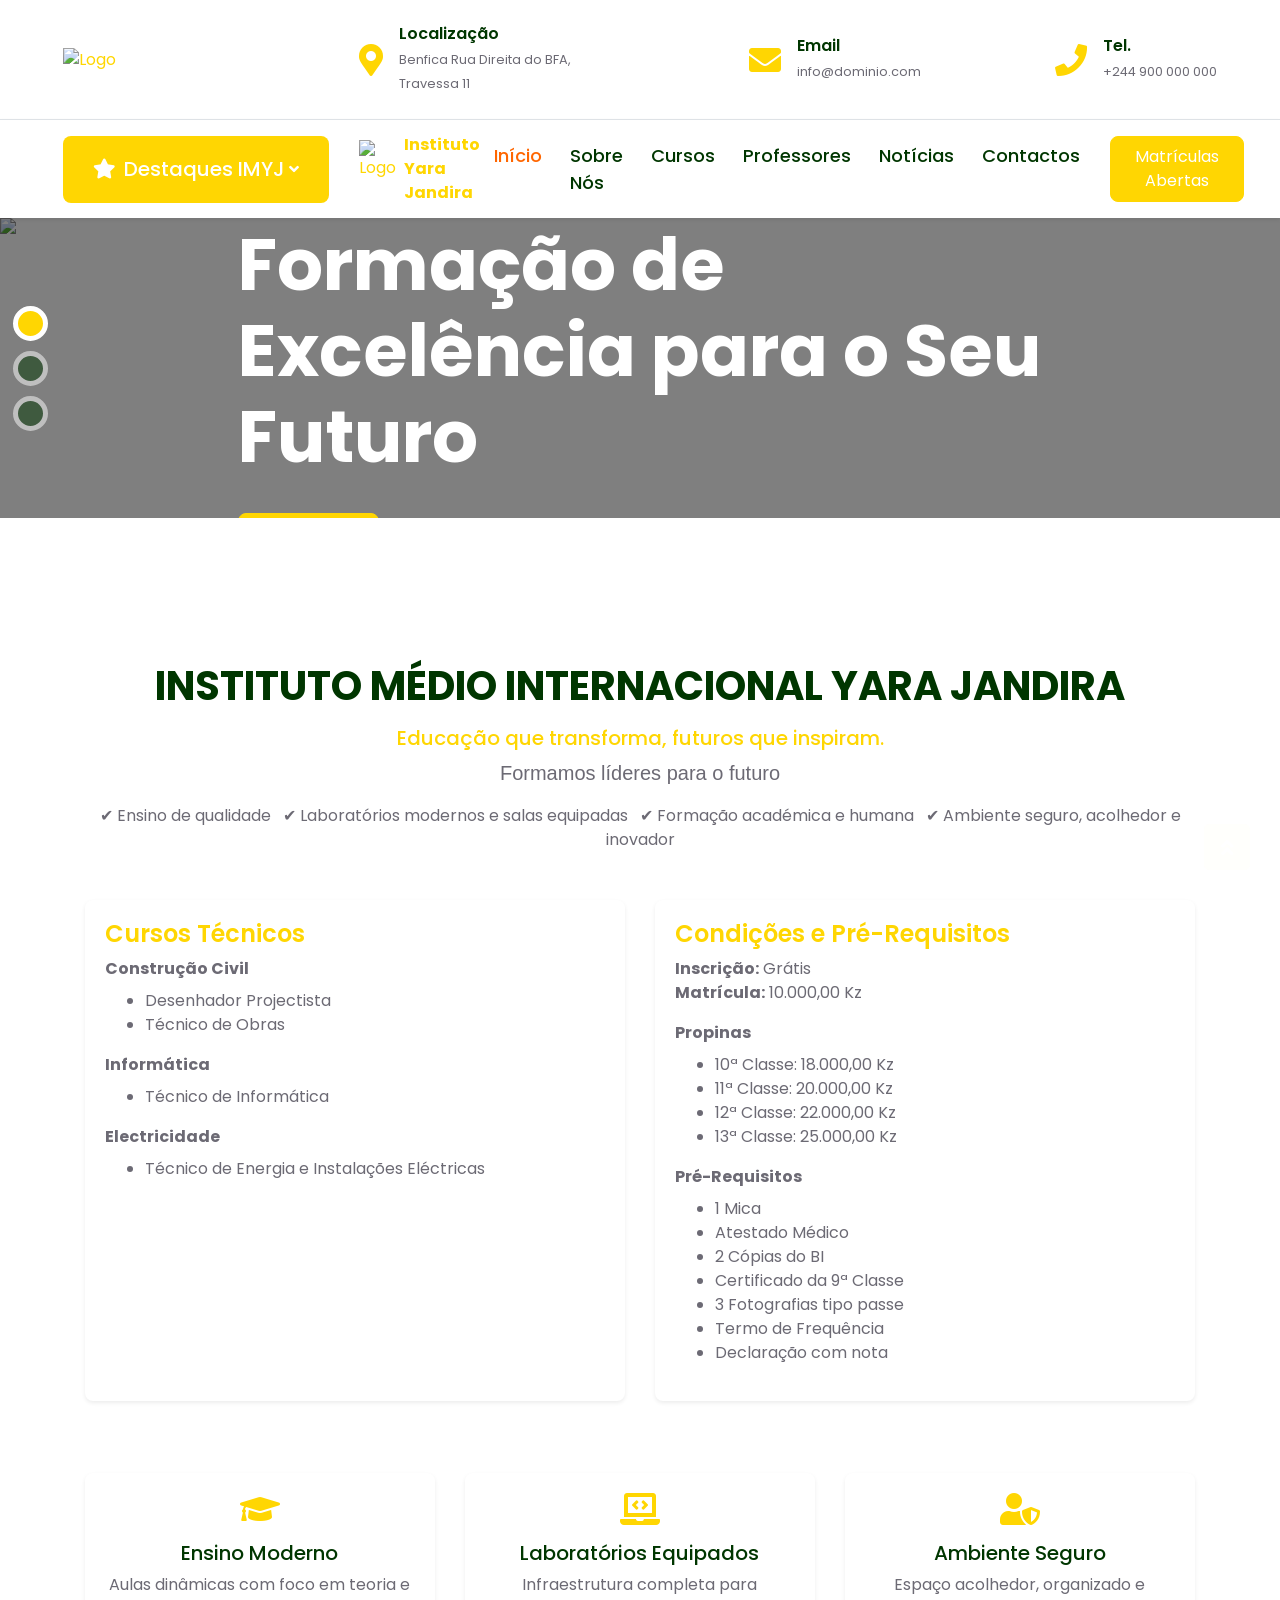
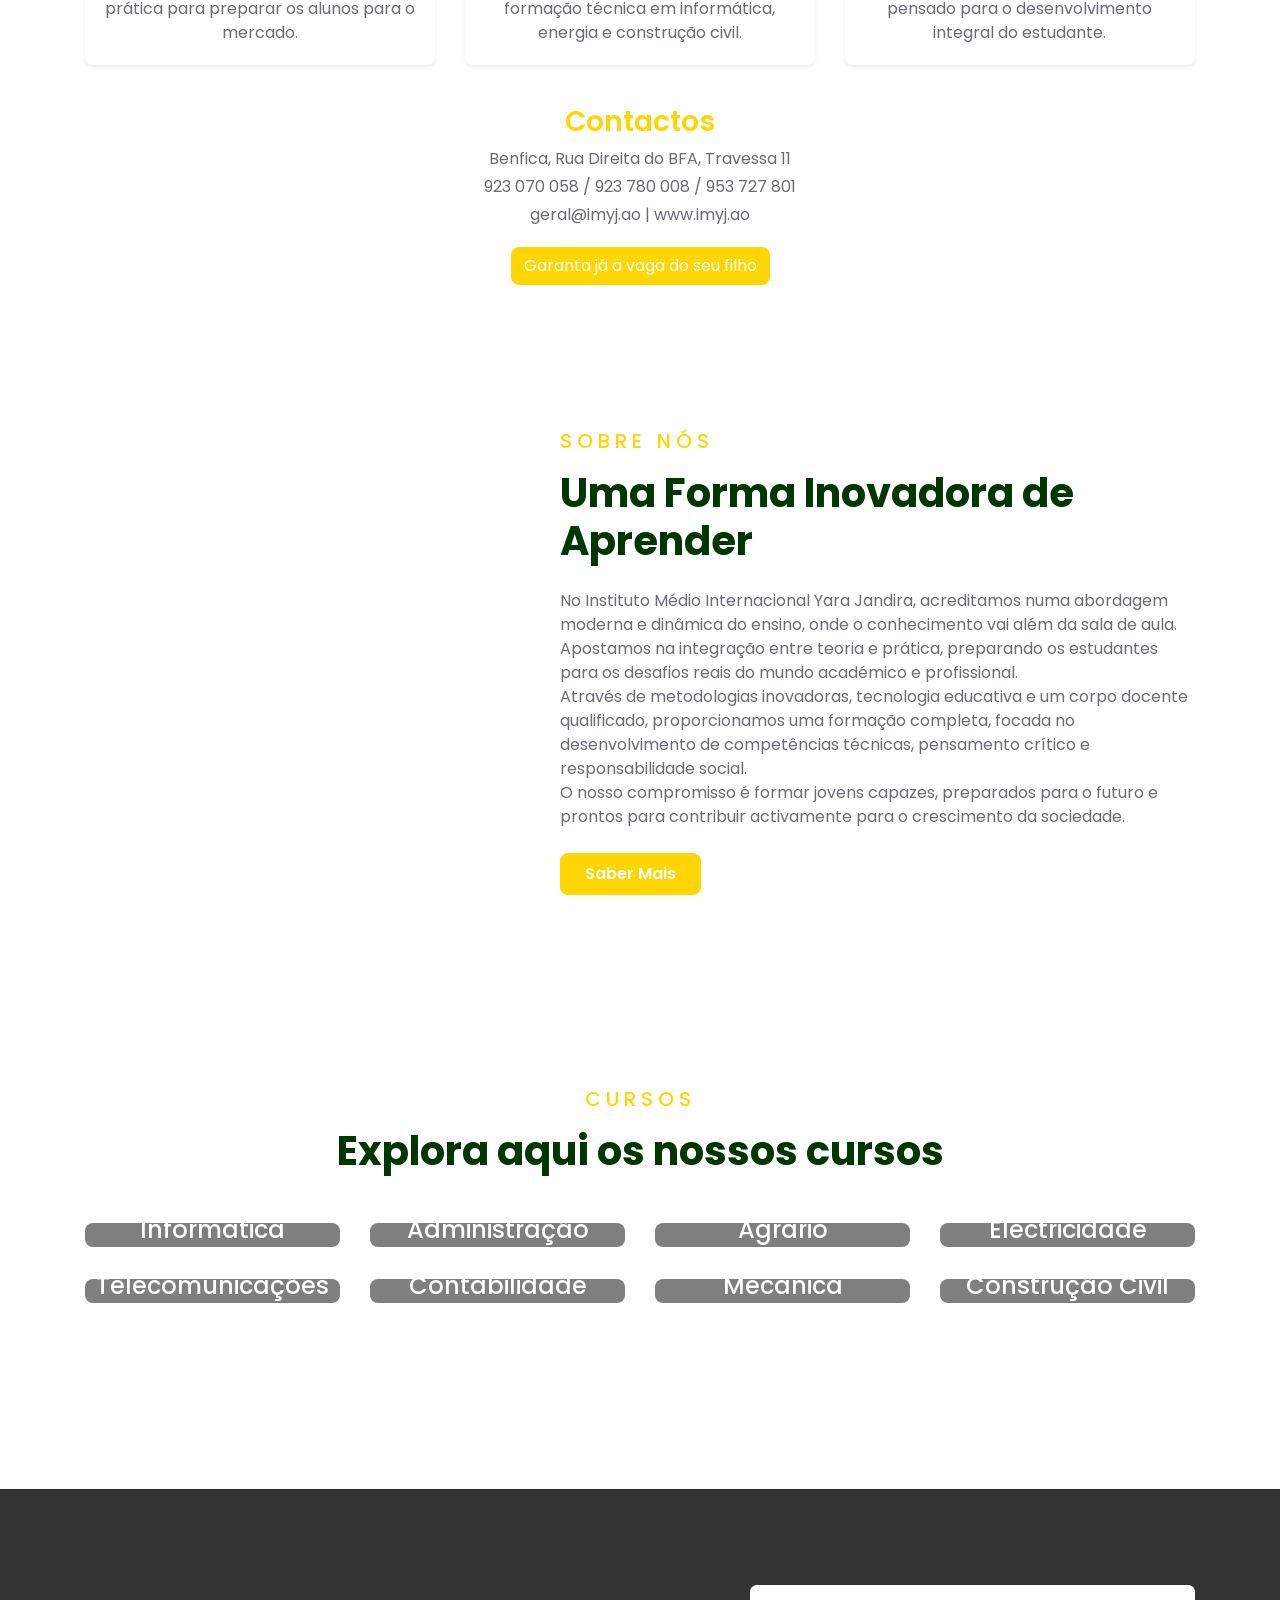
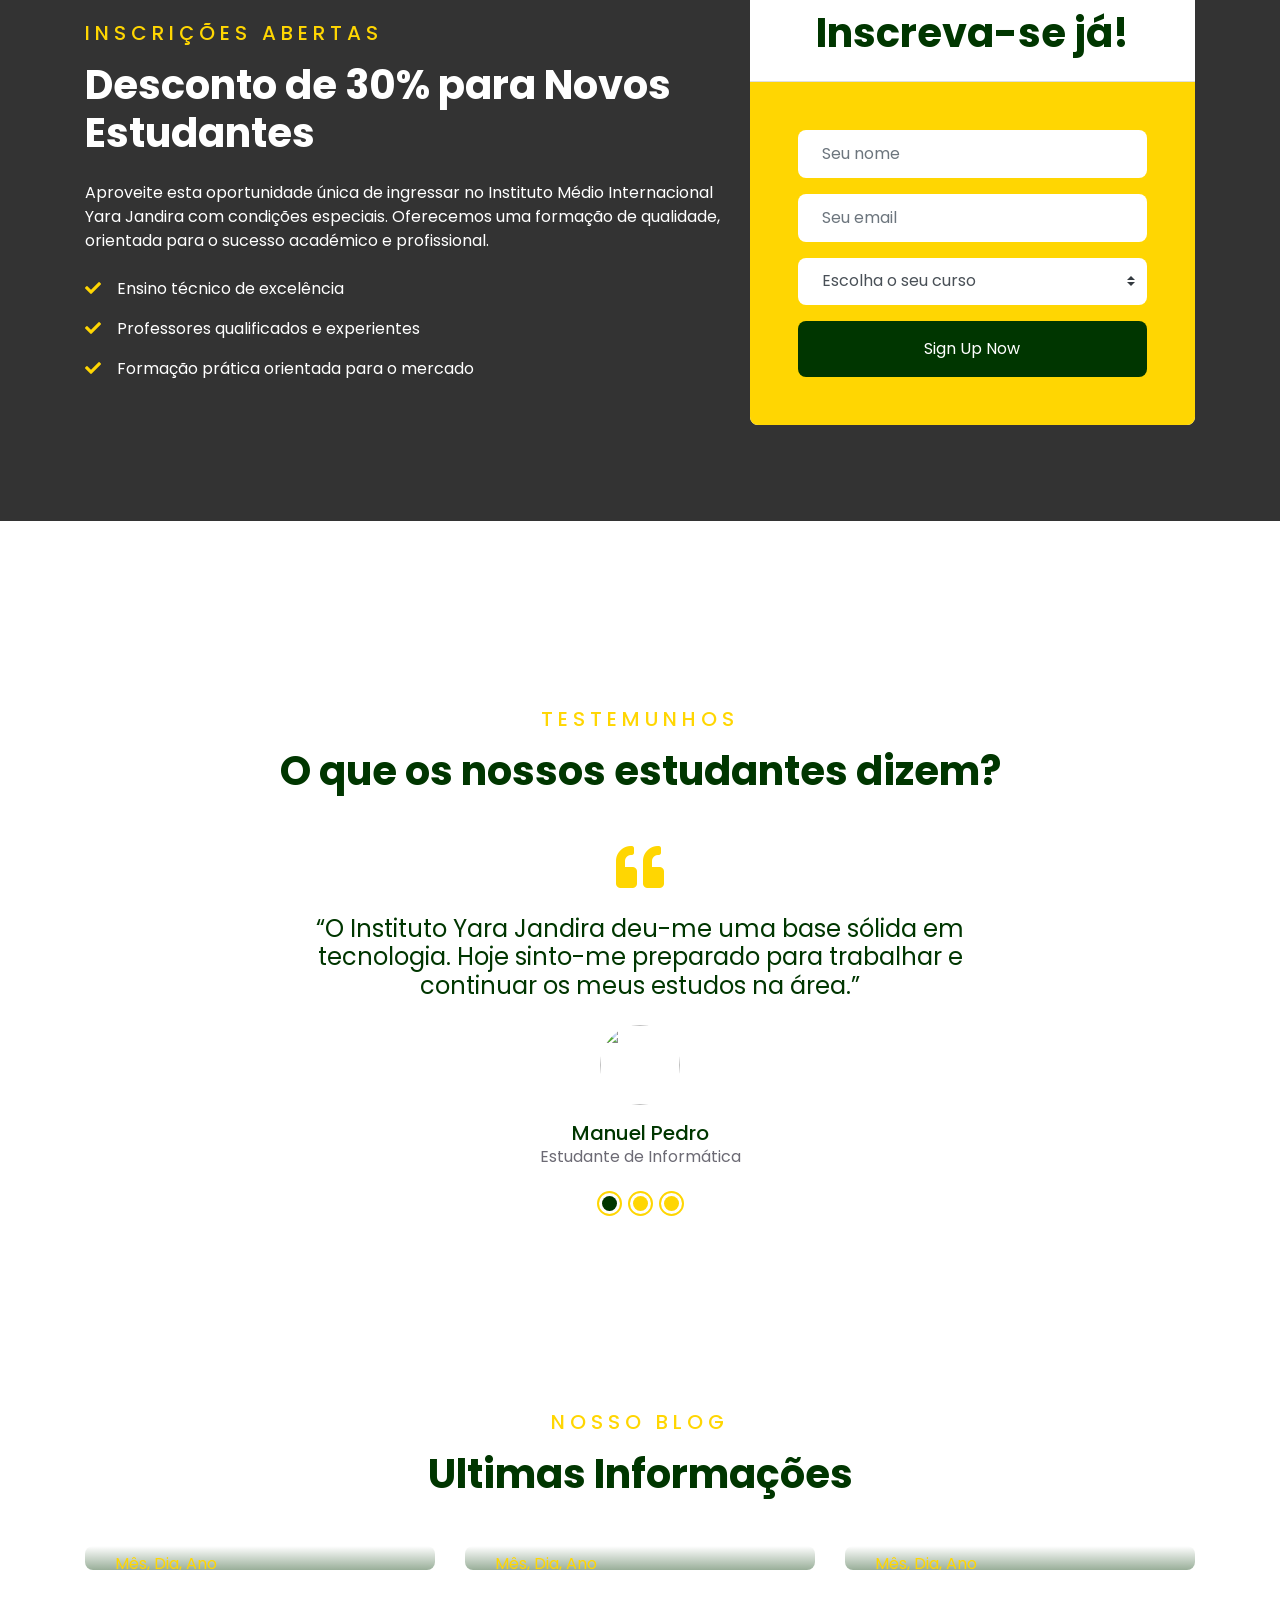
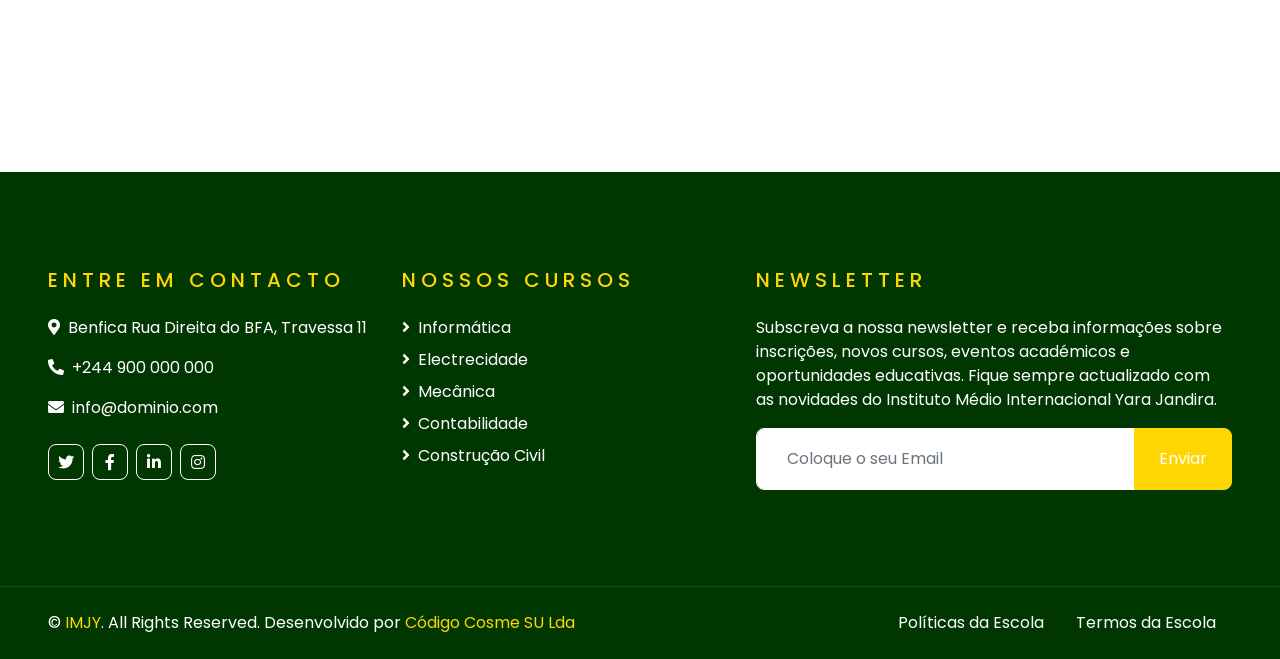
==== commit e1fcdbc2: "Atualiza navbar global e adiciona pré-inscrição com modal" ====
--- a/index.html
+++ b/index.html
@@ -199,12 +199,42 @@
                     </div>
                 </div>
             </div>
+
+            <div class="row mt-5">
+                <div class="col-md-4 mb-3">
+                    <div class="card border-0 shadow-sm h-100">
+                        <div class="card-body text-center">
+                            <i class="fa fa-graduation-cap fa-2x text-primary mb-3"></i>
+                            <h5 class="mb-2">Ensino Moderno</h5>
+                            <p class="mb-0">Aulas dinâmicas com foco em teoria e prática para preparar os alunos para o mercado.</p>
+                        </div>
+                    </div>
+                </div>
+                <div class="col-md-4 mb-3">
+                    <div class="card border-0 shadow-sm h-100">
+                        <div class="card-body text-center">
+                            <i class="fa fa-laptop-code fa-2x text-primary mb-3"></i>
+                            <h5 class="mb-2">Laboratórios Equipados</h5>
+                            <p class="mb-0">Infraestrutura completa para formação técnica em informática, energia e construção civil.</p>
+                        </div>
+                    </div>
+                </div>
+                <div class="col-md-4 mb-3">
+                    <div class="card border-0 shadow-sm h-100">
+                        <div class="card-body text-center">
+                            <i class="fa fa-user-shield fa-2x text-primary mb-3"></i>
+                            <h5 class="mb-2">Ambiente Seguro</h5>
+                            <p class="mb-0">Espaço acolhedor, organizado e pensado para o desenvolvimento integral do estudante.</p>
+                        </div>
+                    </div>
+                </div>
+            </div>
             <div class="text-center mt-4" id="contactos">
                 <h3 class="text-primary">Contactos</h3>
                 <p class="mb-1">Benfica, Rua Direita do BFA, Travessa 11</p>
                 <p class="mb-1">923 070 058 / 923 780 008 / 953 727 801</p>
                 <p class="mb-1">geral@imyj.ao | www.imyj.ao</p>
-                <a href="#" class="btn btn-primary mt-3">Garanta já a vaga do seu filho</a>
+                <button type="button" class="btn btn-primary mt-3" data-toggle="modal" data-target="#admissionModal">Garanta já a vaga do seu filho</button>
             </div>
         </div>
     </div>
@@ -634,6 +664,67 @@
     </div>
     <!-- Blog End -->
 
+
+
+    <!-- Admission Modal Start -->
+    <div class="modal fade" id="admissionModal" tabindex="-1" role="dialog" aria-labelledby="admissionModalLabel" aria-hidden="true">
+        <div class="modal-dialog modal-lg" role="document">
+            <div class="modal-content">
+                <div class="modal-header">
+                    <h5 class="modal-title" id="admissionModalLabel">Pré-inscrição do aluno</h5>
+                    <button type="button" class="close" data-dismiss="modal" aria-label="Close">
+                        <span aria-hidden="true">&times;</span>
+                    </button>
+                </div>
+                <form id="admissionForm">
+                    <div class="modal-body">
+                        <div class="alert d-none" id="admissionAlert" role="alert"></div>
+                        <div class="form-row">
+                            <div class="form-group col-md-12">
+                                <label for="fullName">Nome completo</label>
+                                <input type="text" class="form-control" id="fullName" name="full_name" required>
+                            </div>
+                            <div class="form-group col-md-8">
+                                <label for="birthDate">Data de nascimento</label>
+                                <input type="date" class="form-control" id="birthDate" name="birth_date" required>
+                            </div>
+                            <div class="form-group col-md-4 d-flex align-items-end">
+                                <div class="bg-light rounded p-2 w-100 text-center">
+                                    <small class="text-muted d-block">Idade atual</small>
+                                    <strong id="studentAge">-</strong>
+                                </div>
+                            </div>
+                            <div class="form-group col-md-6">
+                                <label for="gender">Sexo</label>
+                                <select id="gender" class="form-control" name="gender" required>
+                                    <option value="">Selecione...</option>
+                                    <option value="Masculino">Masculino</option>
+                                    <option value="Feminino">Feminino</option>
+                                </select>
+                            </div>
+                            <div class="form-group col-md-6">
+                                <label for="identityCard">Bilhete de Identidade</label>
+                                <input type="text" class="form-control" id="identityCard" name="identity_card" required>
+                            </div>
+                            <div class="form-group col-md-6">
+                                <label for="studentPhone">Número de telefone do aluno</label>
+                                <input type="tel" class="form-control" id="studentPhone" name="student_phone" required>
+                            </div>
+                            <div class="form-group col-md-6">
+                                <label for="guardianPhone">Número de telefone do encarregado</label>
+                                <input type="tel" class="form-control" id="guardianPhone" name="guardian_phone" required>
+                            </div>
+                        </div>
+                    </div>
+                    <div class="modal-footer">
+                        <button type="button" class="btn btn-secondary" data-dismiss="modal">Fechar</button>
+                        <button type="submit" class="btn btn-primary">Salvar pré-inscrição</button>
+                    </div>
+                </form>
+            </div>
+        </div>
+    </div>
+    <!-- Admission Modal End -->
 
     <!-- Footer Start -->
     <div class="container-fluid bg-dark text-white py-5 px-sm-3 px-lg-5" style="margin-top: 90px;">
